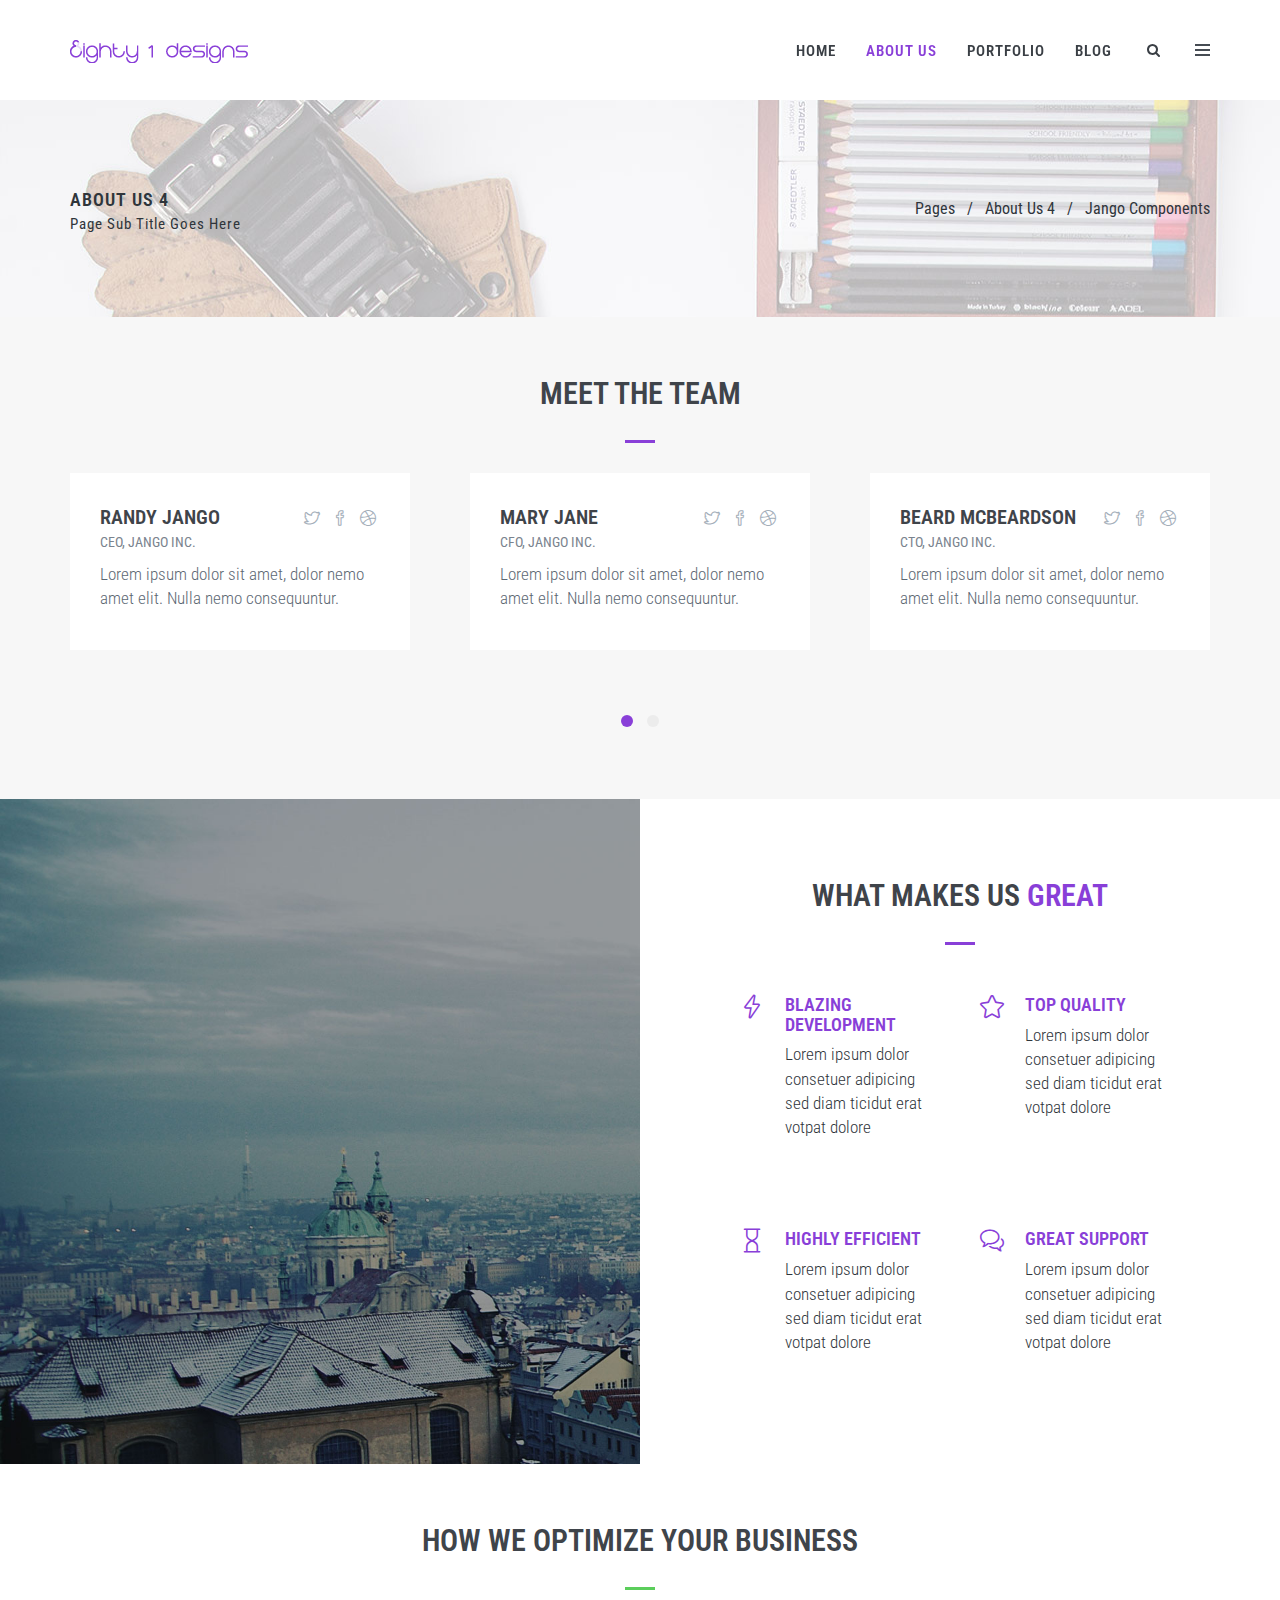
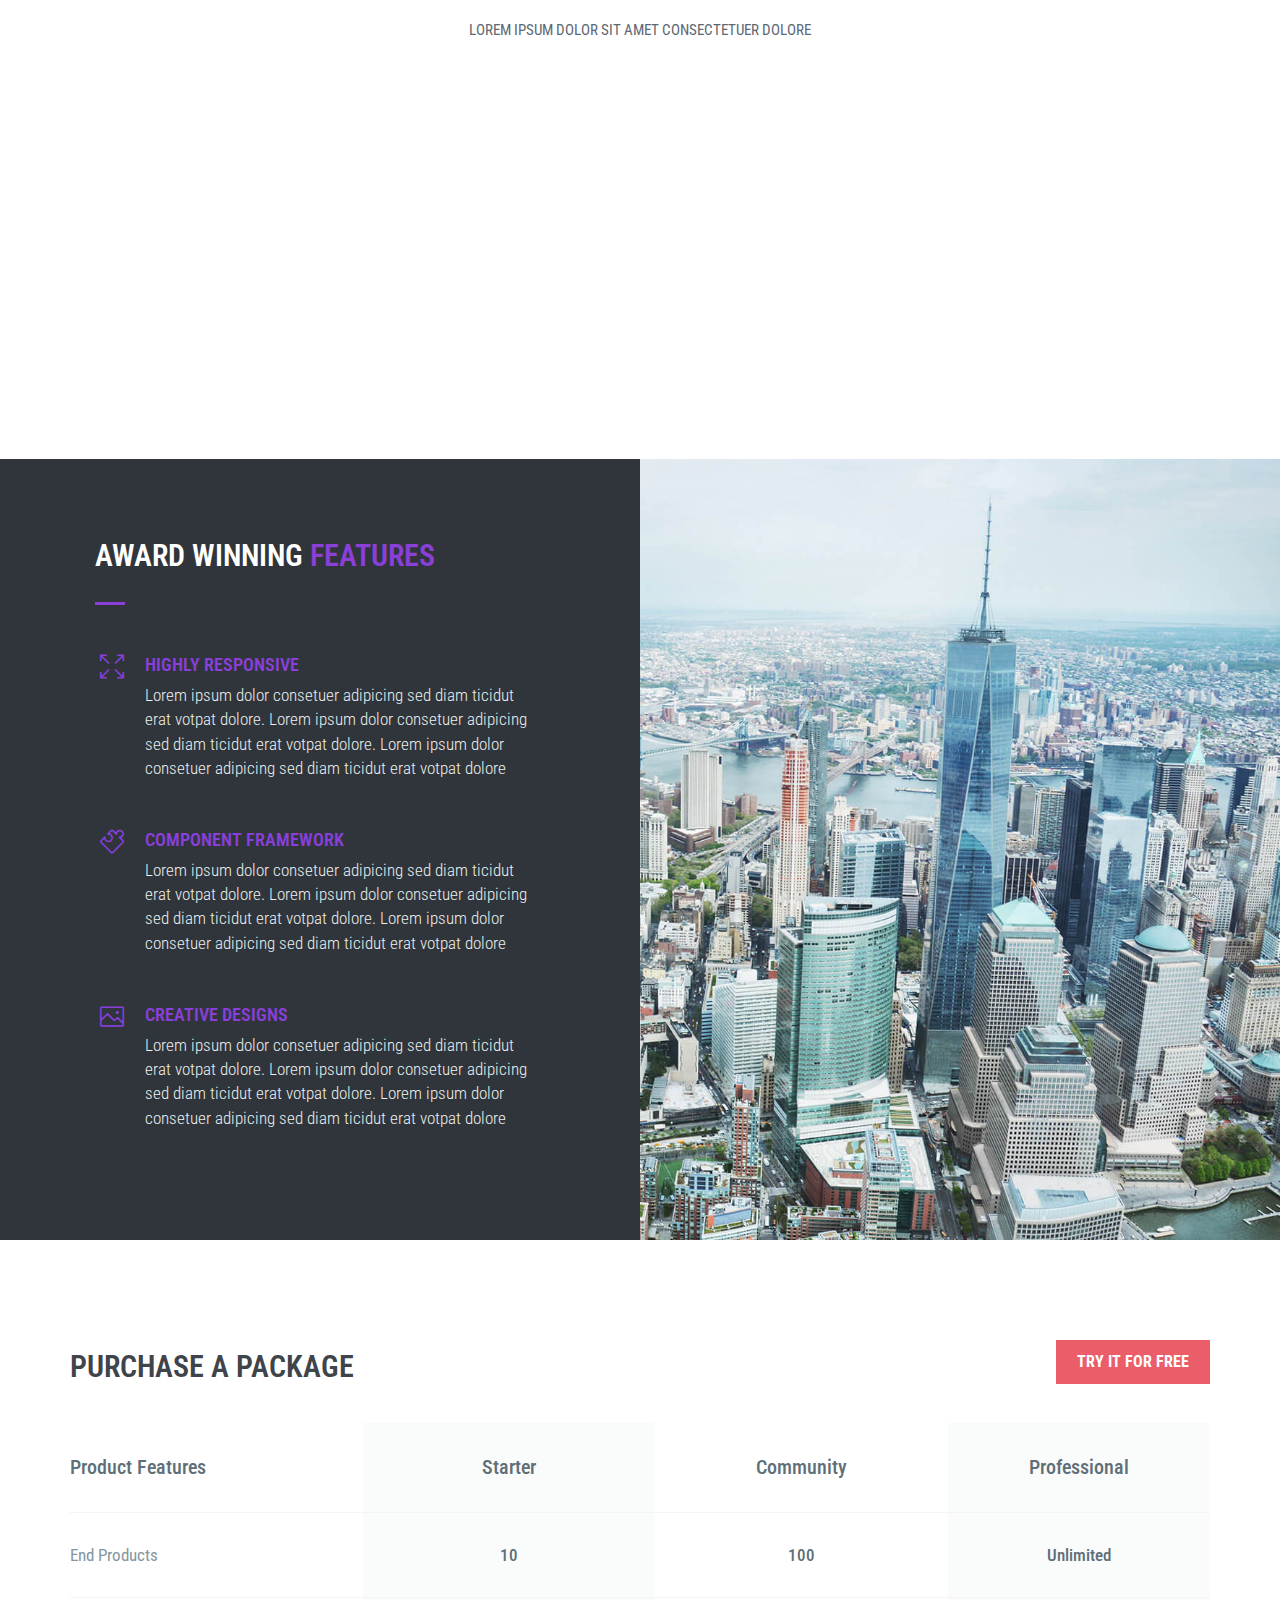
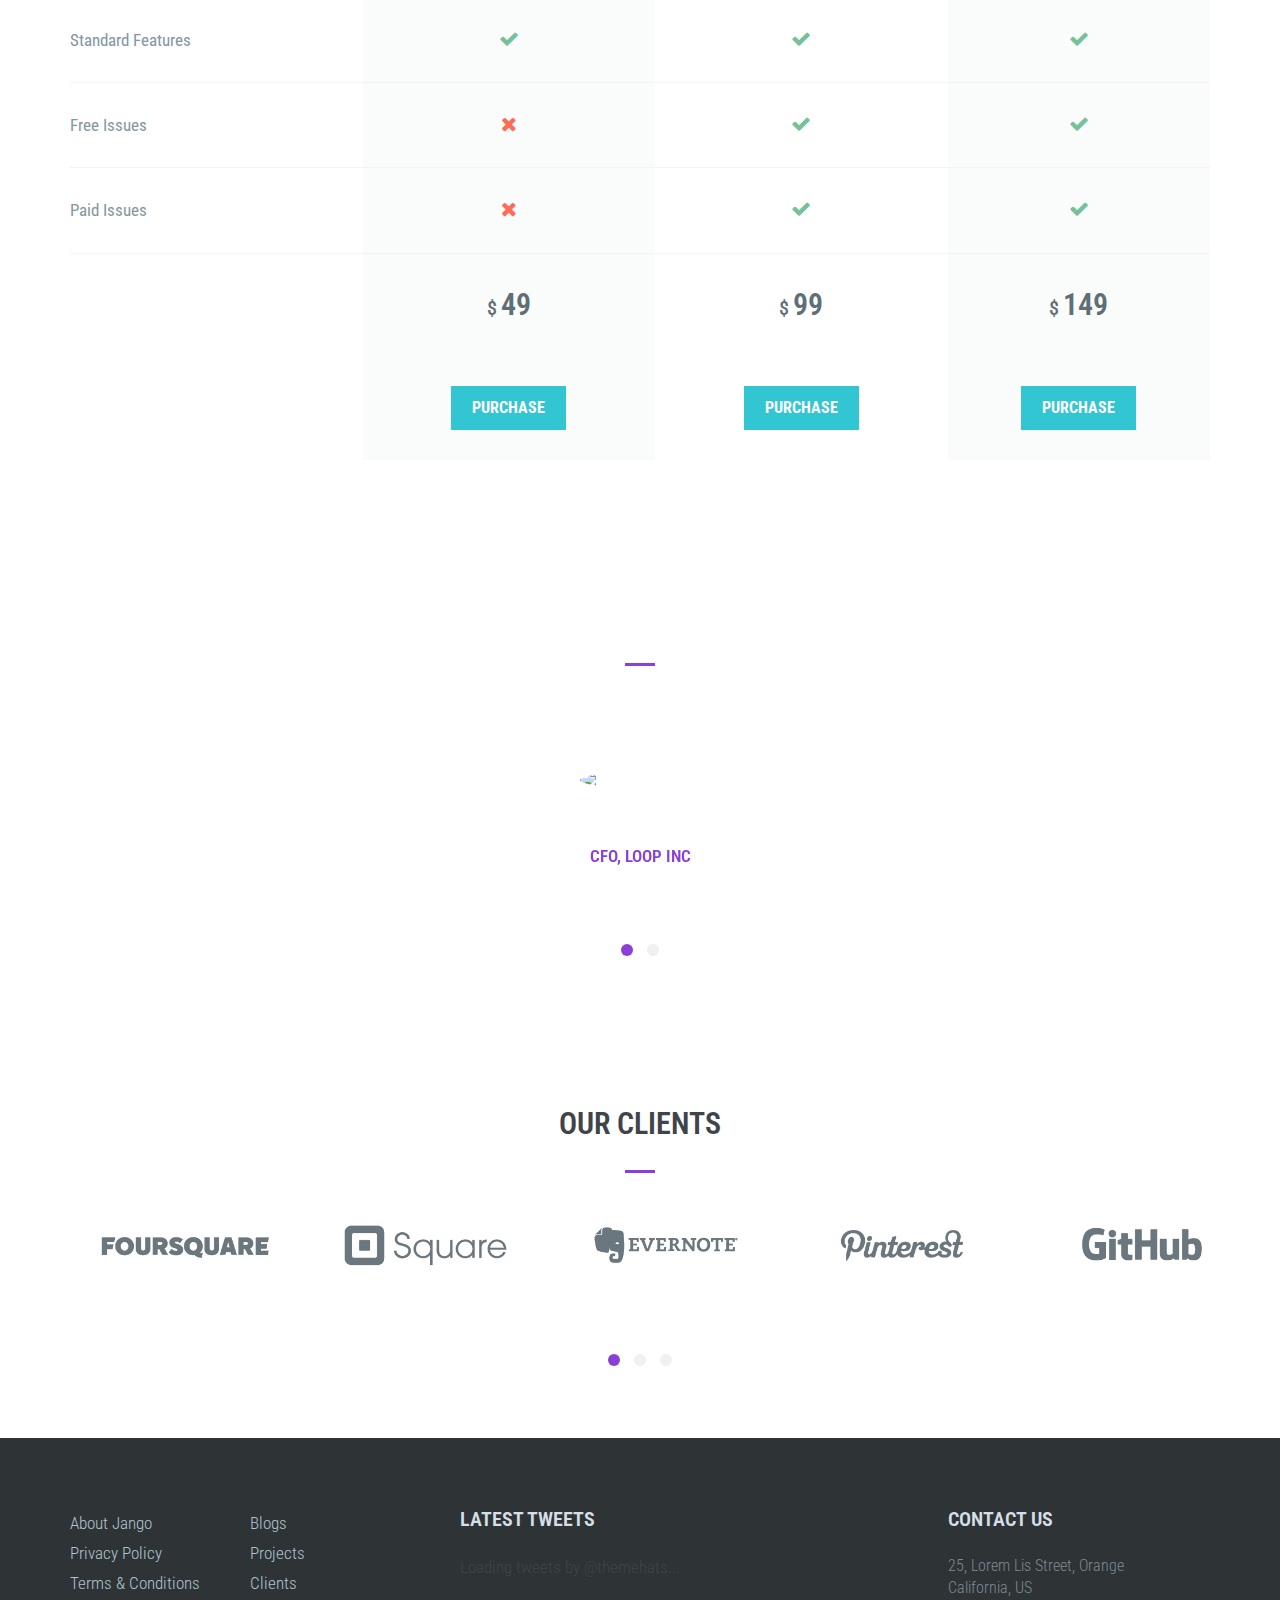
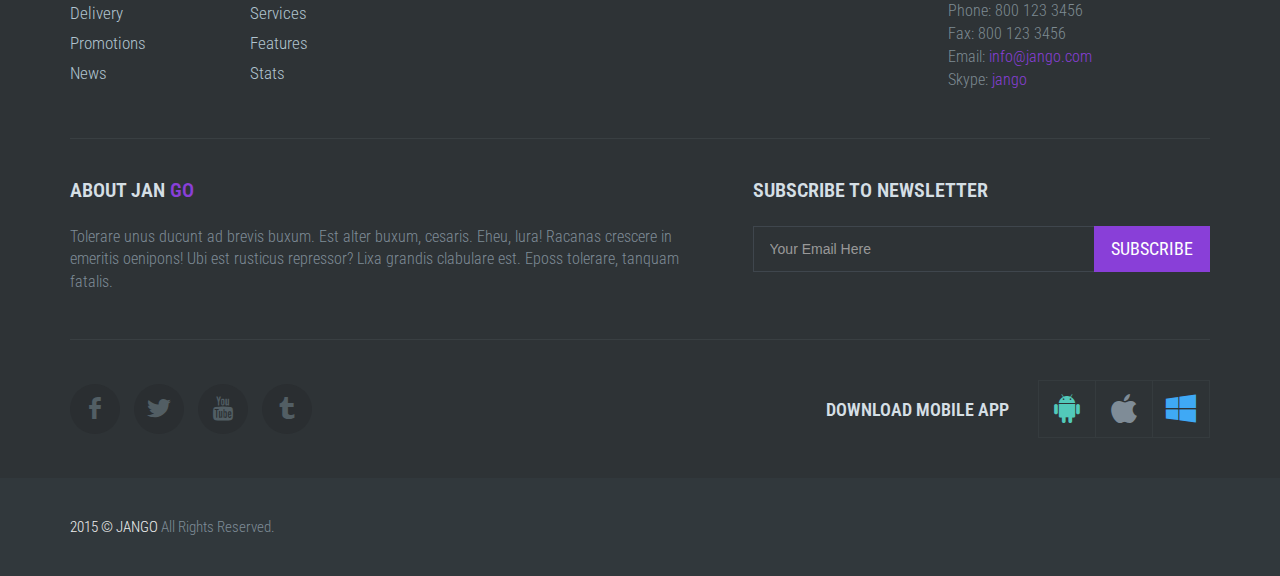
==== aboutUs.html @ 6e7a8bb1 "Changed menu options to link to correct pages. No design changes on other pages yet" ====
<!DOCTYPE html>
<!-- 
Theme: JANGO - Ultimate Multipurpose HTML Theme Built With Twitter Bootstrap 3.3.6
Version: 1.3.6
Author: Themehats
Site: http://www.themehats.com
Purchase: http://themeforest.net/item/jango-responsive-multipurpose-html5-template/11987314?ref=themehats
Contact: support@themehats.com
Follow: http://www.twitter.com/themehats
-->
<!--[if IE 9]> <html lang="en" class="ie9"> <![endif]-->
<!--[if !IE]><!-->
<html lang="en">
    <!--<![endif]-->
    <!-- BEGIN HEAD -->

<head>
  <meta charset="utf-8" />
  <title>eighty1 Designs</title>
  <meta http-equiv="X-UA-Compatible" content="IE=edge">
  <meta content="width=device-width, initial-scale=1.0" name="viewport" />
  <meta http-equiv="Content-type" content="text/html; charset=utf-8">
  <meta content="" name="description" />
  <meta content="" name="author" />
  <!-- BEGIN GLOBAL MANDATORY STYLES -->
  <link href='http://fonts.googleapis.com/css?family=Roboto+Condensed:300italic,400italic,700italic,400,300,700&amp;subset=all' rel='stylesheet' type='text/css'>
  <link href="assets/plugins/socicon/socicon.css" rel="stylesheet" type="text/css" />
  <link href="assets/plugins/bootstrap-social/bootstrap-social.css" rel="stylesheet" type="text/css" />
  <link href="assets/plugins/font-awesome/css/font-awesome.min.css" rel="stylesheet" type="text/css" />
  <link href="assets/plugins/simple-line-icons/simple-line-icons.min.css" rel="stylesheet" type="text/css" />
  <link href="assets/plugins/animate/animate.min.css" rel="stylesheet" type="text/css" />
  <link href="assets/plugins/bootstrap/css/bootstrap.min.css" rel="stylesheet" type="text/css" />
  <!-- END GLOBAL MANDATORY STYLES -->
  <!-- BEGIN: BASE PLUGINS  -->
  <link href="assets/plugins/revo-slider/css/settings.css" rel="stylesheet" type="text/css" />
  <link href="assets/plugins/revo-slider/css/layers.css" rel="stylesheet" type="text/css" />
  <link href="assets/plugins/revo-slider/css/navigation.css" rel="stylesheet" type="text/css" />
  <link href="assets/plugins/cubeportfolio/css/cubeportfolio.min.css" rel="stylesheet" type="text/css" />
  <link href="assets/plugins/owl-carousel/owl.carousel.css" rel="stylesheet" type="text/css" />
  <link href="assets/plugins/owl-carousel/owl.theme.css" rel="stylesheet" type="text/css" />
  <link href="assets/plugins/owl-carousel/owl.transitions.css" rel="stylesheet" type="text/css" />
  <link href="assets/plugins/fancybox/jquery.fancybox.css" rel="stylesheet" type="text/css" />
  <link href="assets/plugins/slider-for-bootstrap/css/slider.css" rel="stylesheet" type="text/css" />
  <!-- END: BASE PLUGINS -->
  <!-- BEGIN THEME STYLES -->
  <link href="assets/base/css/plugins.css" rel="stylesheet" type="text/css" />
  <link href="assets/base/css/components.css" id="style_components" rel="stylesheet" type="text/css" />
  <link href="assets/base/css/themes/default.css" rel="stylesheet" id="style_theme" type="text/css" />
  <link href="assets/base/css/custom.css" rel="stylesheet" type="text/css" />
  <!-- END THEME STYLES -->
  <link rel="apple-touch-icon" sizes="57x57" href="favicon/apple-icon-57x57.png">
  <link rel="apple-touch-icon" sizes="60x60" href="favicon/apple-icon-60x60.png">
  <link rel="apple-touch-icon" sizes="72x72" href="favicon/apple-icon-72x72.png">
  <link rel="apple-touch-icon" sizes="76x76" href="favicon/apple-icon-76x76.png">
  <link rel="apple-touch-icon" sizes="114x114" href="favicon/apple-icon-114x114.png">
  <link rel="apple-touch-icon" sizes="120x120" href="favicon/apple-icon-120x120.png">
  <link rel="apple-touch-icon" sizes="144x144" href="favicon/apple-icon-144x144.png">
  <link rel="apple-touch-icon" sizes="152x152" href="favicon/apple-icon-152x152.png">
  <link rel="apple-touch-icon" sizes="180x180" href="favicon/apple-icon-180x180.png">
  <link rel="icon" type="image/png" sizes="192x192" href="favicon/android-icon-192x192.png">
  <link rel="icon" type="image/png" sizes="32x32" href="favicon/favicon-32x32.png">
  <link rel="icon" type="image/png" sizes="96x96" href="favicon/favicon-96x96.png">
  <link rel="icon" type="image/png" sizes="16x16" href="favicon/favicon-16x16.png">
  <link rel="manifest" href="favicon/manifest.json">
  <meta name="msapplication-TileColor" content="#ffffff">
  <meta name="msapplication-TileImage" content="favicon/ms-icon-144x144.png">
  <meta name="theme-color" content="#ffffff"> </head>

<body class="c-layout-header-fixed c-layout-header-mobile-fixed">
  <!-- BEGIN: LAYOUT/HEADERS/HEADER-1 -->
  <!-- BEGIN: HEADER -->
  <header class="c-layout-header c-layout-header-4 c-layout-header-default-mobile" data-minimize-offset="80">
    <div class="c-navbar">
      <div class="container">
        <!-- BEGIN: BRAND -->
        <div class="c-navbar-wrapper clearfix">
          <div class="c-brand c-pull-left">
            <a href="index.html" class="c-logo">
              <img src="assets/base/img/layout/logos/logo-3.png" alt="JANGO" class="c-desktop-logo">
              <img src="assets/base/img/layout/logos/logo-3.png" alt="JANGO" class="c-desktop-logo-inverse">
              <img src="assets/base/img/layout/logos/logo-3.png" alt="JANGO" class="c-mobile-logo"> </a>
            <button class="c-hor-nav-toggler" type="button" data-target=".c-mega-menu">
              <span class="c-line"></span>
              <span class="c-line"></span>
              <span class="c-line"></span>
            </button>
            <button class="c-topbar-toggler" type="button">
              <i class="fa fa-ellipsis-v"></i>
            </button>
            <button class="c-search-toggler" type="button">
              <i class="fa fa-search"></i>
            </button>
            <button class="c-cart-toggler" type="button">
              <i class="icon-handbag"></i>
              <span class="c-cart-number c-theme-bg">2</span>
            </button>
          </div>
          <!-- END: BRAND -->
          <!-- BEGIN: QUICK SEARCH -->
          <form class="c-quick-search" action="#">
            <input type="text" name="query" placeholder="Type to search..." value="" class="form-control" autocomplete="off">
            <span class="c-theme-link">&times;</span>
          </form>
          <!-- END: QUICK SEARCH -->
          <!-- BEGIN: HOR NAV -->
          <!-- BEGIN: LAYOUT/HEADERS/MEGA-MENU -->
          <!-- BEGIN: MEGA MENU -->
          <!-- Dropdown menu toggle on mobile: c-toggler class can be applied to the link arrow or link itself depending on toggle mode -->
          <nav class="c-mega-menu c-pull-right c-mega-menu-dark c-mega-menu-dark-mobile c-fonts-uppercase c-fonts-bold">
            <ul class="nav navbar-nav c-theme-nav">
              <li class="c-menu-type-classic">
                <a href="index.html" class="c-link dropdown-toggle">Home
                                        <span class="c-arrow c-toggler"></span>
                                    </a>
              </li>
              <li class="c-active c-menu-type-classic">
                <a href="#" class="c-link dropdown-toggle">About Us
                                        <span class="c-arrow c-toggler"></span>
                                    </a>
              </li>
              <li class="c-menu-type-classic">
                <a href="portfolio.html" class="c-link dropdown-toggle">Portfolio
                                        <span class="c-arrow c-toggler"></span>
                                    </a>
              </li>
              <li class="c-menu-type-classic">
                <a href="http://eighty1designs.com/blog" class="c-link dropdown-toggle">Blog
                                        <span class="c-arrow c-toggler"></span>
                                    </a>
              </li>
              <li class="c-search-toggler-wrapper">
                <a href="#" class="c-btn-icon c-search-toggler">
                  <i class="fa fa-search"></i>
                </a>
              </li>
              <li class="c-quick-sidebar-toggler-wrapper">
                <a href="#" class="c-quick-sidebar-toggler">
                  <span class="c-line"></span>
                  <span class="c-line"></span>
                  <span class="c-line"></span>
                </a>
              </li>
            </ul>
          </nav>
          <!-- END: MEGA MENU -->
          <!-- END: LAYOUT/HEADERS/MEGA-MENU -->
          <!-- END: HOR NAV -->
        </div>
        <!-- BEGIN: LAYOUT/HEADERS/QUICK-CART -->
        <!-- BEGIN: CART MENU -->
        <!-- END: CART MENU -->
        <!-- END: LAYOUT/HEADERS/QUICK-CART -->
      </div>
    </div>
  </header>
  <!-- END: HEADER -->
  <!-- END: LAYOUT/HEADERS/HEADER-1 -->
  <!-- BEGIN: CONTENT/USER/FORGET-PASSWORD-FORM -->
  <div class="modal fade c-content-login-form" id="forget-password-form" role="dialog">
    <div class="modal-dialog">
      <div class="modal-content c-square">
        <div class="modal-header c-no-border">
          <button type="button" class="close" data-dismiss="modal" aria-label="Close">
            <span aria-hidden="true">&times;</span>
          </button>
        </div>
        <div class="modal-body">
          <h3 class="c-font-24 c-font-sbold">Password Recovery</h3>
          <p>To recover your password please fill in your email address</p>
          <form>
            <div class="form-group">
              <label for="forget-email" class="hide">Email</label>
              <input type="email" class="form-control input-lg c-square" id="forget-email" placeholder="Email"> </div>
            <div class="form-group">
              <button type="submit" class="btn c-theme-btn btn-md c-btn-uppercase c-btn-bold c-btn-square c-btn-login">Submit</button>
              <a href="javascript:;" class="c-btn-forgot" data-toggle="modal" data-target="#login-form" data-dismiss="modal">Back To Login</a>
            </div>
          </form>
        </div>
        <div class="modal-footer c-no-border">
          <span class="c-text-account">Don't Have An Account Yet ?</span>
          <a href="javascript:;" data-toggle="modal" data-target="#signup-form" data-dismiss="modal" class="btn c-btn-dark-1 btn c-btn-uppercase c-btn-bold c-btn-slim c-btn-border-2x c-btn-square c-btn-signup">Signup!</a>
        </div>
      </div>
    </div>
  </div>
  <!-- END: CONTENT/USER/FORGET-PASSWORD-FORM -->
  <!-- BEGIN: CONTENT/USER/SIGNUP-FORM -->
  <div class="modal fade c-content-login-form" id="signup-form" role="dialog">
    <div class="modal-dialog">
      <div class="modal-content c-square">
        <div class="modal-header c-no-border">
          <button type="button" class="close" data-dismiss="modal" aria-label="Close">
            <span aria-hidden="true">&times;</span>
          </button>
        </div>
        <div class="modal-body">
          <h3 class="c-font-24 c-font-sbold">Create An Account</h3>
          <p>Please fill in below form to create an account with us</p>
          <form>
            <div class="form-group">
              <label for="signup-email" class="hide">Email</label>
              <input type="email" class="form-control input-lg c-square" id="signup-email" placeholder="Email"> </div>
            <div class="form-group">
              <label for="signup-username" class="hide">Username</label>
              <input type="email" class="form-control input-lg c-square" id="signup-username" placeholder="Username"> </div>
            <div class="form-group">
              <label for="signup-fullname" class="hide">Fullname</label>
              <input type="email" class="form-control input-lg c-square" id="signup-fullname" placeholder="Fullname"> </div>
            <div class="form-group">
              <label for="signup-country" class="hide">Country</label>
              <select class="form-control input-lg c-square" id="signup-country">
                <option value="1">Country</option>
              </select>
            </div>
            <div class="form-group">
              <button type="submit" class="btn c-theme-btn btn-md c-btn-uppercase c-btn-bold c-btn-square c-btn-login">Signup</button>
              <a href="javascript:;" class="c-btn-forgot" data-toggle="modal" data-target="#login-form" data-dismiss="modal">Back To Login</a>
            </div>
          </form>
        </div>
      </div>
    </div>
  </div>
  <!-- END: CONTENT/USER/SIGNUP-FORM -->
  <!-- BEGIN: CONTENT/USER/LOGIN-FORM -->
  <div class="modal fade c-content-login-form" id="login-form" role="dialog">
    <div class="modal-dialog">
      <div class="modal-content c-square">
        <div class="modal-header c-no-border">
          <button type="button" class="close" data-dismiss="modal" aria-label="Close">
            <span aria-hidden="true">&times;</span>
          </button>
        </div>
        <div class="modal-body">
          <h3 class="c-font-24 c-font-sbold">Good Afternoon!</h3>
          <p>Let's make today a great day!</p>
          <form>
            <div class="form-group">
              <label for="login-email" class="hide">Email</label>
              <input type="email" class="form-control input-lg c-square" id="login-email" placeholder="Email"> </div>
            <div class="form-group">
              <label for="login-password" class="hide">Password</label>
              <input type="password" class="form-control input-lg c-square" id="login-password" placeholder="Password"> </div>
            <div class="form-group">
              <div class="c-checkbox">
                <input type="checkbox" id="login-rememberme" class="c-check">
                <label for="login-rememberme" class="c-font-thin c-font-17">
                  <span></span>
                  <span class="check"></span>
                  <span class="box"></span> Remember Me </label>
              </div>
            </div>
            <div class="form-group">
              <button type="submit" class="btn c-theme-btn btn-md c-btn-uppercase c-btn-bold c-btn-square c-btn-login">Login</button>
              <a href="javascript:;" data-toggle="modal" data-target="#forget-password-form" data-dismiss="modal" class="c-btn-forgot">Forgot Your Password ?</a>
            </div>
            <div class="clearfix">
              <div class="c-content-divider c-divider-sm c-icon-bg c-bg-grey c-margin-b-20">
                <span>or signup with</span>
              </div>
              <ul class="c-content-list-adjusted">
                <li>
                  <a class="btn btn-block c-btn-square btn-social btn-twitter">
                    <i class="fa fa-twitter"></i> Twitter </a>
                </li>
                <li>
                  <a class="btn btn-block c-btn-square btn-social btn-facebook">
                    <i class="fa fa-facebook"></i> Facebook </a>
                </li>
                <li>
                  <a class="btn btn-block c-btn-square btn-social btn-google">
                    <i class="fa fa-google"></i> Google </a>
                </li>
              </ul>
            </div>
          </form>
        </div>
        <div class="modal-footer c-no-border">
          <span class="c-text-account">Don't Have An Account Yet ?</span>
          <a href="javascript:;" data-toggle="modal" data-target="#signup-form" data-dismiss="modal" class="btn c-btn-dark-1 btn c-btn-uppercase c-btn-bold c-btn-slim c-btn-border-2x c-btn-square c-btn-signup">Signup!</a>
        </div>
      </div>
    </div>
  </div>
  <!-- END: CONTENT/USER/LOGIN-FORM -->
  <!-- BEGIN: LAYOUT/SIDEBARS/QUICK-SIDEBAR -->
  <nav class="c-layout-quick-sidebar">
    <div class="c-header">
      <button type="button" class="c-link c-close">
        <i class="icon-login"></i>
      </button>
    </div>
    <div class="c-content">
      <div class="c-section">
        <h3>Theme Colors</h3>
        <div class="c-settings">
          <span class="c-color c-default c-active" data-color="default"></span>
          <span class="c-color c-green1" data-color="green1"></span>
          <span class="c-color c-green2" data-color="green2"></span>
          <span class="c-color c-green3" data-color="green3"></span>
          <span class="c-color c-yellow1" data-color="yellow1"></span>
          <span class="c-color c-yellow2" data-color="yellow2"></span>
          <span class="c-color c-yellow3" data-color="yellow3"></span>
          <span class="c-color c-red1" data-color="red1"></span>
          <span class="c-color c-red2" data-color="red2"></span>
          <span class="c-color c-red3" data-color="red3"></span>
          <span class="c-color c-purple1" data-color="purple1"></span>
          <span class="c-color c-purple2" data-color="purple2"></span>
          <span class="c-color c-purple3" data-color="purple3"></span>
          <span class="c-color c-blue1" data-color="blue1"></span>
          <span class="c-color c-blue2" data-color="blue2"></span>
          <span class="c-color c-blue3" data-color="blue3"></span>
          <span class="c-color c-brown1" data-color="brown1"></span>
          <span class="c-color c-brown2" data-color="brown2"></span>
          <span class="c-color c-brown3" data-color="brown3"></span>
          <span class="c-color c-dark1" data-color="dark1"></span>
          <span class="c-color c-dark2" data-color="dark2"></span>
          <span class="c-color c-dark3" data-color="dark3"></span>
        </div>
      </div>
      <div class="c-section">
        <h3>Header Type</h3>
        <div class="c-settings">
          <input type="button" class="c-setting_header-type btn btn-sm c-btn-square c-btn-border-1x c-btn-white c-btn-sbold c-btn-uppercase active" data-value="boxed" value="boxed" />
          <input type="button" class="c-setting_header-type btn btn-sm c-btn-square c-btn-border-1x c-btn-white c-btn-sbold c-btn-uppercase" data-value="fluid" value="fluid" /> </div>
      </div>
      <div class="c-section">
        <h3>Header Mode</h3>
        <div class="c-settings">
          <input type="button" class="c-setting_header-mode btn btn-sm c-btn-square c-btn-border-1x c-btn-white c-btn-sbold c-btn-uppercase active" data-value="fixed" value="fixed" />
          <input type="button" class="c-setting_header-mode btn btn-sm c-btn-square c-btn-border-1x c-btn-white c-btn-sbold c-btn-uppercase" data-value="static" value="static" /> </div>
      </div>
      <div class="c-section">
        <h3>Mega Menu Style</h3>
        <div class="c-settings">
          <input type="button" class="c-setting_megamenu-style btn btn-sm c-btn-square c-btn-border-1x c-btn-white c-btn-sbold c-btn-uppercase active" data-value="dark" value="dark" />
          <input type="button" class="c-setting_megamenu-style btn btn-sm c-btn-square c-btn-border-1x c-btn-white c-btn-sbold c-btn-uppercase" data-value="light" value="light" /> </div>
      </div>
      <div class="c-section">
        <h3>Font Style</h3>
        <div class="c-settings">
          <input type="button" class="c-setting_font-style btn btn-sm c-btn-square c-btn-border-1x c-btn-white c-btn-sbold c-btn-uppercase active" data-value="default" value="default" />
          <input type="button" class="c-setting_font-style btn btn-sm c-btn-square c-btn-border-1x c-btn-white c-btn-sbold c-btn-uppercase" data-value="light" value="light" /> </div>
      </div>
    </div>
  </nav>
  <!-- END: LAYOUT/SIDEBARS/QUICK-SIDEBAR -->
        <!-- BEGIN: PAGE CONTAINER -->
        <div class="c-layout-page">
            <!-- BEGIN: LAYOUT/BREADCRUMBS/BREADCRUMBS-3 -->
            <div class="c-layout-breadcrumbs-1 c-bgimage c-subtitle c-fonts-uppercase c-fonts-bold c-bg-img-center" style="background-image: url(assets/base/img/content/backgrounds/bg-9.jpg)">
                <div class="container">
                    <div class="c-page-title c-pull-left">
                        <h3 class="c-font-uppercase c-font-bold c-font-dark c-font-20 c-font-slim">About Us 4</h3>
                        <h4 class="c-font-dark c-font-slim"> Page Sub Title Goes Here </h4>
                    </div>
                    <ul class="c-page-breadcrumbs c-theme-nav c-pull-right c-fonts-regular">
                        <li>
                            <a href="#" class="c-font-dark">Pages</a>
                        </li>
                        <li class="c-font-dark">/</li>
                        <li>
                            <a href="page-about-4.html" class="c-font-dark">About Us 4</a>
                        </li>
                        <li class="c-font-dark">/</li>
                        <li class="c-state_active c-font-dark">Jango Components</li>
                    </ul>
                </div>
            </div>
            <!-- END: LAYOUT/BREADCRUMBS/BREADCRUMBS-3 -->
            <!-- BEGIN: PAGE CONTENT -->
            <!-- BEGIN: CONTENT/SLIDERS/TEAM-2 -->
            <div class="c-content-box c-size-md c-bg-grey-1">
                <div class="container">
                    <!-- Begin: Testimonals 1 component -->
                    <div class="c-content-person-1-slider" data-slider="owl" data-items="3" data-auto-play="8000">
                        <!-- Begin: Title 1 component -->
                        <div class="c-content-title-1 wow animated fadeIn">
                            <h3 class="c-center c-font-uppercase c-font-bold">Meet The Team</h3>
                            <div class="c-line-center c-theme-bg"></div>
                        </div>
                        <!-- End-->
                        <!-- Begin: Owlcarousel -->
                        <div class="owl-carousel owl-theme c-theme wow animated fadeInUp">
                            <div class="item">
                                <div class="c-content-person-1 c-option-2">
                                    <div class="c-caption c-content-overlay">
                                        <div class="c-overlay-wrapper">
                                            <div class="c-overlay-content">
                                                <a href="#">
                                                    <i class="icon-link"></i>
                                                </a>
                                                <a href="assets/base/img/content/team/team10.jpg" data-lightbox="fancybox" data-fancybox-group="gallery-2">
                                                    <i class="icon-magnifier"></i>
                                                </a>
                                            </div>
                                        </div>
                                        <img src="assets/base/img/content/team/team10.jpg" class="img-responsive c-overlay-object" alt=""> </div>
                                    <div class="c-body">
                                        <div class="c-head">
                                            <div class="c-name c-font-uppercase c-font-bold">Randy JANGO</div>
                                            <ul class="c-socials c-theme-ul">
                                                <li>
                                                    <a href="#">
                                                        <i class="icon-social-twitter"></i>
                                                    </a>
                                                </li>
                                                <li>
                                                    <a href="#">
                                                        <i class="icon-social-facebook"></i>
                                                    </a>
                                                </li>
                                                <li>
                                                    <a href="#">
                                                        <i class="icon-social-dribbble"></i>
                                                    </a>
                                                </li>
                                            </ul>
                                        </div>
                                        <div class="c-position"> CEO, JANGO Inc. </div>
                                        <p> Lorem ipsum dolor sit amet, dolor nemo amet elit. Nulla nemo consequuntur. </p>
                                    </div>
                                </div>
                            </div>
                            <div class="item">
                                <div class="c-content-person-1 c-option-2">
                                    <div class="c-caption c-content-overlay">
                                        <div class="c-overlay-wrapper">
                                            <div class="c-overlay-content">
                                                <a href="#">
                                                    <i class="icon-link"></i>
                                                </a>
                                                <a href="assets/base/img/content/team/team9.jpg" data-lightbox="fancybox" data-fancybox-group="gallery-2">
                                                    <i class="icon-magnifier"></i>
                                                </a>
                                            </div>
                                        </div>
                                        <img src="assets/base/img/content/team/team9.jpg" class="img-responsive c-overlay-object" alt=""> </div>
                                    <div class="c-body">
                                        <div class="c-head">
                                            <div class="c-name c-font-uppercase c-font-bold">Mary Jane</div>
                                            <ul class="c-socials c-theme-ul">
                                                <li>
                                                    <a href="#">
                                                        <i class="icon-social-twitter"></i>
                                                    </a>
                                                </li>
                                                <li>
                                                    <a href="#">
                                                        <i class="icon-social-facebook"></i>
                                                    </a>
                                                </li>
                                                <li>
                                                    <a href="#">
                                                        <i class="icon-social-dribbble"></i>
                                                    </a>
                                                </li>
                                            </ul>
                                        </div>
                                        <div class="c-position"> CFO, JANGO Inc. </div>
                                        <p> Lorem ipsum dolor sit amet, dolor nemo amet elit. Nulla nemo consequuntur. </p>
                                    </div>
                                </div>
                            </div>
                            <div class="item">
                                <div class="c-content-person-1 c-option-2">
                                    <div class="c-caption c-content-overlay">
                                        <div class="c-overlay-wrapper">
                                            <div class="c-overlay-content">
                                                <a href="#">
                                                    <i class="icon-link"></i>
                                                </a>
                                                <a href="assets/base/img/content/team/team7.jpg" data-lightbox="fancybox" data-fancybox-group="gallery-2">
                                                    <i class="icon-magnifier"></i>
                                                </a>
                                            </div>
                                        </div>
                                        <img src="assets/base/img/content/team/team7.jpg" class="img-responsive c-overlay-object" alt=""> </div>
                                    <div class="c-body">
                                        <div class="c-head">
                                            <div class="c-name c-font-uppercase c-font-bold">Beard Mcbeardson</div>
                                            <ul class="c-socials c-theme-ul">
                                                <li>
                                                    <a href="#">
                                                        <i class="icon-social-twitter"></i>
                                                    </a>
                                                </li>
                                                <li>
                                                    <a href="#">
                                                        <i class="icon-social-facebook"></i>
                                                    </a>
                                                </li>
                                                <li>
                                                    <a href="#">
                                                        <i class="icon-social-dribbble"></i>
                                                    </a>
                                                </li>
                                            </ul>
                                        </div>
                                        <div class="c-position"> CTO, JANGO Inc. </div>
                                        <p> Lorem ipsum dolor sit amet, dolor nemo amet elit. Nulla nemo consequuntur. </p>
                                    </div>
                                </div>
                            </div>
                            <div class="item">
                                <div class="c-content-person-1 c-option-2">
                                    <div class="c-caption c-content-overlay">
                                        <div class="c-overlay-wrapper">
                                            <div class="c-overlay-content">
                                                <a href="#">
                                                    <i class="icon-link"></i>
                                                </a>
                                                <a href="assets/base/img/content/team/team11.jpg" data-lightbox="fancybox" data-fancybox-group="gallery-2">
                                                    <i class="icon-magnifier"></i>
                                                </a>
                                            </div>
                                        </div>
                                        <img src="assets/base/img/content/team/team11.jpg" class="img-responsive c-overlay-object" alt=""> </div>
                                    <div class="c-body">
                                        <div class="c-head">
                                            <div class="c-name c-font-uppercase c-font-bold">Sara Conner</div>
                                            <ul class="c-socials c-theme-ul">
                                                <li>
                                                    <a href="#">
                                                        <i class="icon-social-twitter"></i>
                                                    </a>
                                                </li>
                                                <li>
                                                    <a href="#">
                                                        <i class="icon-social-facebook"></i>
                                                    </a>
                                                </li>
                                                <li>
                                                    <a href="#">
                                                        <i class="icon-social-dribbble"></i>
                                                    </a>
                                                </li>
                                            </ul>
                                        </div>
                                        <div class="c-position"> Director, JANGO Inc. </div>
                                        <p> Lorem ipsum dolor sit amet, dolor nemo amet elit. Nulla nemo consequuntur. </p>
                                    </div>
                                </div>
                            </div>
                            <div class="item">
                                <div class="c-content-person-1 c-option-2">
                                    <div class="c-caption c-content-overlay">
                                        <div class="c-overlay-wrapper">
                                            <div class="c-overlay-content">
                                                <a href="#">
                                                    <i class="icon-link"></i>
                                                </a>
                                                <a href="assets/base/img/content/team/team12.jpg" data-lightbox="fancybox" data-fancybox-group="gallery-2">
                                                    <i class="icon-magnifier"></i>
                                                </a>
                                            </div>
                                        </div>
                                        <img src="assets/base/img/content/team/team12.jpg" class="img-responsive c-overlay-object" alt=""> </div>
                                    <div class="c-body">
                                        <div class="c-head">
                                            <div class="c-name c-font-uppercase c-font-bold">Jim Book</div>
                                            <ul class="c-socials c-theme-ul">
                                                <li>
                                                    <a href="#">
                                                        <i class="icon-social-twitter"></i>
                                                    </a>
                                                </li>
                                                <li>
                                                    <a href="#">
                                                        <i class="icon-social-facebook"></i>
                                                    </a>
                                                </li>
                                                <li>
                                                    <a href="#">
                                                        <i class="icon-social-dribbble"></i>
                                                    </a>
                                                </li>
                                            </ul>
                                        </div>
                                        <div class="c-position"> Director, JANGO Inc. </div>
                                        <p> Lorem ipsum dolor sit amet, dolor nemo amet elit. Nulla nemo consequuntur. </p>
                                    </div>
                                </div>
                            </div>
                        </div>
                        <!-- End-->
                    </div>
                    <!-- End-->
                </div>
            </div>
            <!-- END: CONTENT/SLIDERS/TEAM-2 -->
            <!-- BEGIN: CONTENT/FEATURES/FEATURES-13-2 -->
            <!-- BEGIN: FEATURES 13.2 -->
            <div class="c-content-box c-size-md c-no-padding c-bg-img-center" style="background-image: url(assets/base/img/content/backgrounds/bg-2.jpg)">
                <div class="c-content-feature-13">
                    <div class="row c-reset">
                        <div class="col-md-6 col-md-offset-6 c-bg-white">
                            <div class="c-feature-13-container">
                                <div class="c-content-title-1">
                                    <h3 class="c-center c-font-uppercase c-font-bold">What makes us
                                        <span class="c-theme-font">GREAT</span>
                                    </h3>
                                    <div class="c-line-center c-theme-bg"></div>
                                </div>
                                <div class="row">
                                    <div class="col-sm-6 c-feature-13-tile">
                                        <i class="icon-energy c-theme-font c-font-24"></i>
                                        <div class="c-feature-13-content">
                                            <h4 class="c-font-uppercase c-theme-font c-font-bold">Blazing Development</h4>
                                            <p class="c-font-dark">Lorem ipsum dolor consetuer adipicing sed diam ticidut erat votpat dolore</p>
                                        </div>
                                    </div>
                                    <div class="col-sm-6 c-feature-13-tile">
                                        <i class="icon-star c-theme-font c-font-24"></i>
                                        <div class="c-feature-13-content">
                                            <h4 class="c-font-uppercase c-theme-font c-font-bold">Top Quality</h4>
                                            <p class="c-font-dark">Lorem ipsum dolor consetuer adipicing sed diam ticidut erat votpat dolore</p>
                                        </div>
                                    </div>
                                </div>
                                <div class="row c-margin-t-40">
                                    <div class="col-sm-6 c-feature-13-tile">
                                        <i class="icon-hourglass c-theme-font c-font-24"></i>
                                        <div class="c-feature-13-content">
                                            <h4 class="c-font-uppercase c-theme-font c-font-bold">Highly Efficient</h4>
                                            <p class="c-font-dark">Lorem ipsum dolor consetuer adipicing sed diam ticidut erat votpat dolore</p>
                                        </div>
                                    </div>
                                    <div class="col-sm-6 c-feature-13-tile">
                                        <i class="icon-bubbles c-theme-font c-font-24"></i>
                                        <div class="c-feature-13-content">
                                            <h4 class="c-font-uppercase c-theme-font c-font-bold">Great Support</h4>
                                            <p class="c-font-dark">Lorem ipsum dolor consetuer adipicing sed diam ticidut erat votpat dolore</p>
                                        </div>
                                    </div>
                                </div>
                            </div>
                        </div>
                    </div>
                </div>
            </div>
            <!-- END: FEATURES 13-2 -->
            <!-- END: CONTENT/FEATURES/FEATURES-13-2 -->
            <!-- BEGIN: CONTENT/STEPS/STEPS-1 -->
            <div class="c-content-box c-size-md c-bg-white">
                <div class="container">
                    <div class="row">
                        <div class="col-md-12">
                            <div class="c-content-title-1 c-margin-b-60">
                                <h3 class="c-center c-font-uppercase c-font-bold"> How We Optimize Your Business </h3>
                                <div class="c-line-center"></div>
                                <p class="c-center c-font-uppercase c-font-17"> Lorem ipsum dolor sit amet consectetuer dolore </p>
                            </div>
                        </div>
                    </div>
                    <div class="row">
                        <div class="col-md-4 col-sm-6 wow animate fadeInLeft">
                            <div class="c-content-step-1 c-opt-1">
                                <div class="c-icon">
                                    <span class="c-hr c-hr-first">
                                        <span class="c-content-line-icon c-icon-14 c-theme"></span>
                                    </span>
                                </div>
                                <div class="c-title c-font-20 c-font-bold c-font-uppercase">1. First Important STEP</div>
                                <div class="c-description c-font-17"> Lorem ipsum dolor sit consectetuer adipiscing elit et diam nonummy. </div>
                                <button class="btn c-btn-square c-theme-btn c-btn-border1-2x c-btn-uppercase c-btn-bold">EXPLORE</button>
                            </div>
                        </div>
                        <div class="col-md-4 col-sm-6 wow animate fadeInLeft" data-wow-delay="0.2s">
                            <div class="c-content-step-1 c-opt-1">
                                <div class="c-icon">
                                    <span class="c-hr">
                                        <span class="c-content-line-icon c-icon-21 c-theme"></span>
                                    </span>
                                </div>
                                <div class="c-title c-font-20 c-font-bold c-font-uppercase">2. Second Phase</div>
                                <div class="c-description c-font-17"> Lorem ipsum dolor sit consectetuer adipiscing elit et diam nonummy. </div>
                                <button class="btn c-btn-square c-theme-btn c-btn-uppercase c-btn-bold">EXPLORE</button>
                            </div>
                        </div>
                        <div class="col-md-4 col-sm-12 wow animate fadeInLeft" data-wow-delay="0.4s">
                            <div class="c-content-step-1 c-opt-1">
                                <div class="c-icon">
                                    <span class="c-hr c-hr-last">
                                        <span class="c-content-line-icon c-icon-32 c-theme"></span>
                                    </span>
                                </div>
                                <div class="c-title c-font-20 c-font-bold c-font-uppercase">3. Final Action</div>
                                <div class="c-description c-font-17"> Lorem ipsum dolor sit consectetuer adipiscing elit et diam nonummy. </div>
                                <button class="btn c-btn-square c-theme-btn c-btn-uppercase c-btn-bold">EXPLORE</button>
                            </div>
                        </div>
                    </div>
                </div>
            </div>
            <!-- END: CONTENT/STEPS/STEPS-1 -->
            <!-- BEGIN: CONTENT/FEATURES/FEATURES-13-3 -->
            <!-- BEGIN: FEATURES 13.3 -->
            <div class="c-content-box c-size-md c-no-padding c-bg-img-center" style="background-image: url(assets/base/img/content/backgrounds/bg-67.jpg)">
                <div class="c-content-feature-13">
                    <div class="row c-reset">
                        <div class="col-md-6 c-bg-dark">
                            <div class="c-feature-13-container">
                                <div class="c-content-title-1">
                                    <h3 class="c-font-uppercase c-font-white c-font-bold">Award Winning
                                        <span class="c-theme-font">Features</span>
                                    </h3>
                                    <div class="c-line-left c-theme-bg"></div>
                                </div>
                                <div class="row">
                                    <div class="c-feature-13-tile">
                                        <i class="icon-size-fullscreen c-theme-font c-font-24"></i>
                                        <div class="c-feature-13-content">
                                            <h4 class="c-font-uppercase c-theme-font c-font-bold">Highly Responsive</h4>
                                            <p class="c-font-grey">Lorem ipsum dolor consetuer adipicing sed diam ticidut erat votpat dolore. Lorem ipsum dolor consetuer adipicing sed diam ticidut erat votpat dolore. Lorem ipsum dolor consetuer adipicing sed diam ticidut erat
                                                votpat dolore</p>
                                        </div>
                                    </div>
                                    <div class="c-feature-13-tile">
                                        <i class="icon-puzzle c-theme-font c-font-24"></i>
                                        <div class="c-feature-13-content">
                                            <h4 class="c-font-uppercase c-theme-font c-font-bold">Component Framework</h4>
                                            <p class="c-font-grey">Lorem ipsum dolor consetuer adipicing sed diam ticidut erat votpat dolore. Lorem ipsum dolor consetuer adipicing sed diam ticidut erat votpat dolore. Lorem ipsum dolor consetuer adipicing sed diam ticidut erat
                                                votpat dolore</p>
                                        </div>
                                    </div>
                                    <div class="c-feature-13-tile">
                                        <i class="icon-picture c-theme-font c-font-24"></i>
                                        <div class="c-feature-13-content">
                                            <h4 class="c-font-uppercase c-theme-font c-font-bold">Creative Designs</h4>
                                            <p class="c-font-grey">Lorem ipsum dolor consetuer adipicing sed diam ticidut erat votpat dolore. Lorem ipsum dolor consetuer adipicing sed diam ticidut erat votpat dolore. Lorem ipsum dolor consetuer adipicing sed diam ticidut erat
                                                votpat dolore</p>
                                        </div>
                                    </div>
                                </div>
                            </div>
                        </div>
                    </div>
                </div>
            </div>
            <!-- END: FEATURES 13-3 -->
            <!-- END: CONTENT/FEATURES/FEATURES-13-3 -->
            <!-- BEGIN: CONTENT/PRICING/PRICING-5 -->
            <div class="c-content-box c-size-md">
                <div class="container">
                    <div class="row c-margin-t-10 c-margin-b-10">
                        <div class="col-md-12">
                            <div class="c-content-title-1 c-title-pricing-1">
                                <h3 class="c-font-uppercase c-font-bold">Purchase a Package</h3>
                                <div class="c-row c-try">
                                    <button class="btn btn-md c-btn-square c-btn-red c-btn-uppercase c-btn-bold">TRY IT FOR FREE</button>
                                </div>
                            </div>
                        </div>
                    </div>
                    <div class="row">
                        <div class="c-content-pricing-1 c-opt-1">
                            <div class="col-md-3 c-sm-hidden">
                                <div class="c-content c-column-odd c-padding-adjustment">
                                    <div class="c-row c-type c-font-20 c-align-left">Product Features</div>
                                    <div class="c-row c-title c-font-17">End Products</div>
                                    <div class="c-row c-title c-font-17">Standard Features</div>
                                    <div class="c-row c-title c-font-17">Free Issues</div>
                                    <div class="c-row c-title c-font-17">Paid Issues</div>
                                    <div class="c-row c-empty">&nbsp;</div>
                                    <div class="c-row c-empty">&nbsp;</div>
                                </div>
                            </div>
                            <div class="col-md-3 col-sm-4">
                                <div class="c-content c-column-even c-padding-adjustment">
                                    <div class="c-row c-type c-font-20">Starter</div>
                                    <div class="c-row c-font-17"> 10
                                        <span class="c-sub-title">End Products</span>
                                    </div>
                                    <div class="c-row">
                                        <i class="fa fa-check c-font-20"></i>
                                        <span class="c-sub-title">Standard Features</span>
                                    </div>
                                    <div class="c-row">
                                        <i class="fa fa-times c-font-20"></i>
                                        <span class="c-sub-title">Free Issues</span>
                                    </div>
                                    <div class="c-row">
                                        <i class="fa fa-times c-font-20"></i>
                                        <span class="c-sub-title">Paid Issues</span>
                                    </div>
                                    <div class="c-row c-price">
                                        <span class="c-dollar c-font-20">$</span>
                                        <span class="c-font-30 c-font-bold">49</span>
                                    </div>
                                    <div class="c-row c-purchase">
                                        <button class="btn btn-md c-btn-square c-btn-green c-btn-uppercase c-btn-bold">PURCHASE</button>
                                    </div>
                                </div>
                            </div>
                            <div class="col-md-3 col-sm-4">
                                <div class="c-content c-column-odd c-padding-adjustment">
                                    <div class="c-row c-type c-font-20">Community</div>
                                    <div class="c-row c-font-17">100
                                        <span class="c-sub-title">End Products</span>
                                    </div>
                                    <div class="c-row">
                                        <i class="fa fa-check c-font-20"></i>
                                        <span class="c-sub-title">Standard Features</span>
                                    </div>
                                    <div class="c-row">
                                        <i class="fa fa-check c-font-20"></i>
                                        <span class="c-sub-title">Free Issues</span>
                                    </div>
                                    <div class="c-row">
                                        <i class="fa fa-check c-font-20"></i>
                                        <span class="c-sub-title">Paid Issues</span>
                                    </div>
                                    <div class="c-row c-price">
                                        <span class="c-dollar c-font-20">$</span>
                                        <span class="c-font-30 c-font-bold">99</span>
                                    </div>
                                    <div class="c-row c-purchase">
                                        <button class="btn btn-md c-btn-square c-btn-green c-btn-uppercase c-btn-bold">PURCHASE</button>
                                    </div>
                                </div>
                            </div>
                            <div class="col-md-3 col-sm-4">
                                <div class="c-content c-column-even">
                                    <div class="c-row c-type c-font-20">Professional</div>
                                    <div class="c-row c-font-17">Unlimited
                                        <span class="c-sub-title">End Products</span>
                                    </div>
                                    <div class="c-row">
                                        <i class="fa fa-check c-font-20"></i>
                                        <span class="c-sub-title">Standard Features</span>
                                    </div>
                                    <div class="c-row">
                                        <i class="fa fa-check c-font-20"></i>
                                        <span class="c-sub-title">Free Issues</span>
                                    </div>
                                    <div class="c-row">
                                        <i class="fa fa-check c-font-20"></i>
                                        <span class="c-sub-title">Paid Issues</span>
                                    </div>
                                    <div class="c-row c-price">
                                        <span class="c-dollar c-font-20">$</span>
                                        <span class="c-font-30 c-font-bold">149</span>
                                    </div>
                                    <div class="c-row c-purchase">
                                        <button class="btn btn-md c-btn-square c-btn-green c-btn-uppercase c-btn-bold">PURCHASE</button>
                                    </div>
                                </div>
                            </div>
                        </div>
                    </div>
                </div>
            </div>
            <!-- END: CONTENT/PRICING/PRICING-5 -->
            <!-- BEGIN: CONTENT/TESTIMONIALS/TESTIMONIALS-11 -->
            <div class="c-content-box c-size-lg c-bg-parallax" style="background-image: url(assets/base/img/content/backgrounds/bg-51.jpg)">
                <div class="container">
                    <!-- Begin: testimonials 4 component -->
                    <div class="c-content-testimonials-4 c-icon-white" data-navigation="true" data-slider="owl" data-single-item="true" data-auto-play="5000">
                        <!-- Begin: Title 1 component -->
                        <div class="c-content-title-1">
                            <h3 class="c-center c-font-uppercase c-font-bold c-font-white">Let's See What Our Customers Say</h3>
                            <div class="c-line-center c-theme-bg"></div>
                        </div>
                        <!-- End-->
                        <!-- Begin: Owlcarousel -->
                        <div class="owl-carousel c-theme">
                            <div class="item">
                                <div class="c-content-testimonial-4">
                                    <div class="c-content c-font-white"> Lorem ipsum dolor sit amet consectetuer adipiscing elit sed diam nonummy nibh euismod tincidunt ut laoreet dolore magna aliquam erat volutpat diam dolor sit amet consectetuer adipiscing elit </div>
                                    <div class="c-person">
                                        <img src="assets/base/img/content/team/team7.jpg" class="img-responsive">
                                        <div class="c-person-detail c-font-uppercase">
                                            <h4 class="c-name c-font-white">Mike Benson</h4>
                                            <p class="c-position c-font-bold c-theme-font">CFO, Loop Inc</p>
                                        </div>
                                    </div>
                                </div>
                            </div>
                            <div class="item">
                                <div class="c-content-testimonial-4">
                                    <div class="c-content c-font-white"> Lorem ipsum dolor sit amet consectetuer adipiscing elit sed diam nonummy nibh euismod tincidunt ut laoreet dolore magna aliquam erat volutpat diam dolor sit amet consectetuer adipiscing elit </div>
                                    <div class="c-person">
                                        <img src="assets/base/img/content/team/team3.jpg" class="img-responsive">
                                        <div class="c-person-detail c-font-uppercase">
                                            <h4 class="c-name c-font-white">John Doe</h4>
                                            <p class="c-position c-font-bold c-theme-font">CTO, Google Inc</p>
                                        </div>
                                    </div>
                                </div>
                            </div>
                        </div>
                        <!-- End-->
                    </div>
                    <!-- End-->
                </div>
            </div>
            <!-- END: CONTENT/TESTIMONIALS/TESTIMONIALS-11 -->
            <!-- BEGIN: CONTENT/SLIDERS/CLIENT-LOGOS-1 -->
            <div class="c-content-box c-size-md c-bg-white">
                <div class="container">
                    <!-- Begin: Testimonals 1 component -->
                    <div class="c-content-client-logos-slider-1" data-slider="owl" data-items="5" data-desktop-items="4" data-desktop-small-items="3" data-tablet-items="3" data-mobile-small-items="1" data-auto-play="5000">
                        <!-- Begin: Title 1 component -->
                        <div class="c-content-title-1">
                            <h3 class="c-center c-font-uppercase c-font-bold">Our Clients</h3>
                            <div class="c-line-center c-theme-bg"></div>
                        </div>
                        <!-- End-->
                        <!-- Begin: Owlcarousel -->
                        <div class="owl-carousel owl-theme c-theme">
                            <div class="item">
                                <a href="#">
                                    <img src="assets/base/img/content/client-logos/logo1.jpg" alt="" />
                                </a>
                            </div>
                            <div class="item">
                                <a href="#">
                                    <img src="assets/base/img/content/client-logos/logo2.jpg" alt="" />
                                </a>
                            </div>
                            <div class="item">
                                <a href="#">
                                    <img src="assets/base/img/content/client-logos/logo3.jpg" alt="" />
                                </a>
                            </div>
                            <div class="item">
                                <a href="#">
                                    <img src="assets/base/img/content/client-logos/logo4.jpg" alt="" />
                                </a>
                            </div>
                            <div class="item">
                                <a href="#">
                                    <img src="assets/base/img/content/client-logos/logo5.jpg" alt="" />
                                </a>
                            </div>
                            <div class="item">
                                <a href="#">
                                    <img src="assets/base/img/content/client-logos/logo6.jpg" alt="" />
                                </a>
                            </div>
                            <div class="item">
                                <a href="#">
                                    <img src="assets/base/img/content/client-logos/logo7.jpg" alt="" />
                                </a>
                            </div>
                            <div class="item">
                                <a href="#">
                                    <img src="assets/base/img/content/client-logos/logo8.jpg" alt="" />
                                </a>
                            </div>
                            <div class="item">
                                <a href="#">
                                    <img src="assets/base/img/content/client-logos/logo9.jpg" alt="" />
                                </a>
                            </div>
                            <div class="item">
                                <a href="#">
                                    <img src="assets/base/img/content/client-logos/logo10.jpg" alt="" />
                                </a>
                            </div>
                            <div class="item">
                                <a href="#">
                                    <img src="assets/base/img/content/client-logos/logo11.jpg" alt="" />
                                </a>
                            </div>
                        </div>
                        <!-- End-->
                    </div>
                    <!-- End-->
                </div>
            </div>
            <!-- END: CONTENT/SLIDERS/CLIENT-LOGOS-1 -->
            <!-- END: PAGE CONTENT -->
        </div>
        <!-- END: PAGE CONTAINER -->
        <!-- BEGIN: LAYOUT/FOOTERS/FOOTER-7 -->
        <a name="footer"></a>
        <footer class="c-layout-footer c-layout-footer-7">
            <div class="container">
                <div class="c-prefooter">
                    <div class="c-body">
                        <div class="row">
                            <div class="col-md-4 col-sm-6 col-xs-12">
                                <ul class="c-links c-theme-ul">
                                    <li>
                                        <a href="#">About Jango</a>
                                    </li>
                                    <li>
                                        <a href="#">Privacy Policy</a>
                                    </li>
                                    <li>
                                        <a href="#">Terms & Conditions</a>
                                    </li>
                                    <li>
                                        <a href="#">Delivery</a>
                                    </li>
                                    <li>
                                        <a href="#">Promotions</a>
                                    </li>
                                    <li>
                                        <a href="#">News</a>
                                    </li>
                                </ul>
                                <ul class="c-links c-theme-ul">
                                    <li>
                                        <a href="#">Blogs</a>
                                    </li>
                                    <li>
                                        <a href="#">Projects</a>
                                    </li>
                                    <li>
                                        <a href="#">Clients</a>
                                    </li>
                                    <li>
                                        <a href="#">Services</a>
                                    </li>
                                    <li>
                                        <a href="#">Features</a>
                                    </li>
                                    <li>
                                        <a href="#">Stats</a>
                                    </li>
                                </ul>
                            </div>
                            <div class="col-md-5 col-sm-6 col-xs-12">
                                <div class="c-content-title-1 c-title-md">
                                    <h3 class="c-title c-font-uppercase c-font-bold">Latest Tweets</h3>
                                    <div class="c-line-left hide"></div>
                                </div>
                                <div class="c-twitter">
                                    <a class="twitter-timeline" href="https://twitter.com/themehats" data-theme="dark" data-widget-id="626329365547061249" data-tweet-limit="2" data-chrome="noheader nofooter noscrollbar noborders transparent">Loading tweets by @themehats...</a>
                                </div>
                            </div>
                            <div class="col-md-3 col-sm-12 col-xs-12">
                                <div class="c-content-title-1 c-title-md">
                                    <h3 class="c-title c-font-uppercase c-font-bold">Contact Us</h3>
                                    <div class="c-line-left hide"></div>
                                </div>
                                <p class="c-address c-font-16"> 25, Lorem Lis Street, Orange
                                    <br/> California, US
                                    <br/> Phone: 800 123 3456
                                    <br/> Fax: 800 123 3456
                                    <br/> Email:
                                    <a href="mailto:info@jango.com">
                                        <span class="c-theme-color">info@jango.com</span>
                                    </a>
                                    <br/> Skype:
                                    <a href="#">
                                        <span class="c-theme-color">jango</span>
                                    </a>
                                </p>
                            </div>
                        </div>
                    </div>
                    <div class="c-line"></div>
                    <div class="c-foot">
                        <div class="row">
                            <div class="col-md-7">
                                <div class="c-content-title-1 c-title-md">
                                    <h3 class="c-title c-font-uppercase c-font-bold">About JAN
                                        <span class="c-theme-font">GO</span>
                                    </h3>
                                    <div class="c-line-left hide"></div>
                                </div>
                                <p class="c-text c-font-16 c-font-regular">Tolerare unus ducunt ad brevis buxum. Est alter buxum, cesaris. Eheu, lura! Racanas crescere in emeritis oenipons! Ubi est rusticus repressor? Lixa grandis clabulare est. Eposs tolerare, tanquam fatalis.</p>
                            </div>
                            <div class="col-md-5">
                                <div class="c-content-title-1 c-title-md">
                                    <h3 class="c-title c-font-uppercase c-font-bold">Subscribe to Newsletter</h3>
                                    <div class="c-line-left hide"></div>
                                </div>
                                <div class="c-line-left hide"></div>
                                <form action="#">
                                    <div class="input-group input-group-lg c-square">
                                        <input type="text" class="c-input form-control c-square c-theme" placeholder="Your Email Here" />
                                        <span class="input-group-btn">
                                            <button class="btn c-theme-btn c-theme-border c-btn-square c-btn-uppercase c-font-16" type="button">Subscribe</button>
                                        </span>
                                    </div>
                                </form>
                            </div>
                        </div>
                    </div>
                    <div class="c-line"></div>
                    <div class="c-head">
                        <div class="row">
                            <div class="col-md-6 col-sm-12">
                                <div class="c-left">
                                    <div class="socicon">
                                        <a href="#" class="socicon-btn socicon-btn-circle socicon-solid c-font-dark-1 c-theme-on-hover socicon-facebook tooltips" data-original-title="Facebook" data-container="body"></a>
                                        <a href="#" class="socicon-btn socicon-btn-circle socicon-solid c-font-dark-1 c-theme-on-hover socicon-twitter tooltips" data-original-title="Twitter" data-container="body"></a>
                                        <a href="#" class="socicon-btn socicon-btn-circle socicon-solid c-font-dark-1 c-theme-on-hover socicon-youtube tooltips" data-original-title="Youtube" data-container="body"></a>
                                        <a href="#" class="socicon-btn socicon-btn-circle socicon-solid c-font-dark-1 c-theme-on-hover socicon-tumblr tooltips" data-original-title="Tumblr" data-container="body"></a>
                                    </div>
                                </div>
                            </div>
                            <div class="col-md-6 col-sm-12">
                                <div class="c-right">
                                    <h3 class="c-title c-font-uppercase c-font-bold">Download Mobile App</h3>
                                    <div class="c-icons">
                                        <a href="#" class="c-font-30 c-font-green-1 socicon-btn socicon-android tooltips" data-original-title="Android" data-container="body"></a>
                                        <a href="#" class="c-font-30 c-font-grey-3 socicon-btn socicon-apple tooltips" data-original-title="Apple" data-container="body"></a>
                                        <a href="#" class="c-font-30 c-font-blue-3 socicon-btn socicon-windows tooltips" data-original-title="Windows" data-container="body"></a>
                                    </div>
                                </div>
                            </div>
                        </div>
                    </div>
                </div>
            </div>
            <div class="c-postfooter c-bg-dark-2">
                <div class="container">
                    <div class="row">
                        <div class="col-md-6 col-sm-12 c-col">
                            <p class="c-copyright c-font-grey">2015 &copy; JANGO
                                <span class="c-font-grey-3">All Rights Reserved.</span>
                            </p>
                        </div>
                    </div>
                </div>
            </div>
        </footer>
        <!-- END: LAYOUT/FOOTERS/FOOTER-7 -->
        <!-- BEGIN: LAYOUT/FOOTERS/GO2TOP -->
        <div class="c-layout-go2top">
            <i class="icon-arrow-up"></i>
        </div>
        <!-- END: LAYOUT/FOOTERS/GO2TOP -->
        <!-- BEGIN: LAYOUT/BASE/BOTTOM -->
        <!-- BEGIN: CORE PLUGINS -->
        <!--[if lt IE 9]>
	<script src="../assets/global/plugins/excanvas.min.js"></script> 
	<![endif]-->
        <script src="assets/plugins/jquery.min.js" type="text/javascript"></script>
        <script src="assets/plugins/jquery-migrate.min.js" type="text/javascript"></script>
        <script src="assets/plugins/bootstrap/js/bootstrap.min.js" type="text/javascript"></script>
        <script src="assets/plugins/jquery.easing.min.js" type="text/javascript"></script>
        <script src="assets/plugins/reveal-animate/wow.js" type="text/javascript"></script>
        <script src="assets/base/js/scripts/reveal-animate/reveal-animate.js" type="text/javascript"></script>
        <!-- END: CORE PLUGINS -->
        <!-- BEGIN: LAYOUT PLUGINS -->
        <script src="assets/plugins/cubeportfolio/js/jquery.cubeportfolio.min.js" type="text/javascript"></script>
        <script src="assets/plugins/owl-carousel/owl.carousel.min.js" type="text/javascript"></script>
        <script src="assets/plugins/counterup/jquery.counterup.min.js" type="text/javascript"></script>
        <script src="assets/plugins/counterup/jquery.waypoints.min.js" type="text/javascript"></script>
        <script src="assets/plugins/fancybox/jquery.fancybox.pack.js" type="text/javascript"></script>
        <script src="assets/plugins/slider-for-bootstrap/js/bootstrap-slider.js" type="text/javascript"></script>
        <!-- END: LAYOUT PLUGINS -->
        <!-- BEGIN: THEME SCRIPTS -->
        <script src="assets/base/js/components.js" type="text/javascript"></script>
        <script src="assets/base/js/components-shop.js" type="text/javascript"></script>
        <script src="assets/base/js/app.js" type="text/javascript"></script>
        <script>
            $(document).ready(function()
            {
                App.init(); // init core    
            });
        </script>
        <!-- END: THEME SCRIPTS -->
        <!-- END: LAYOUT/BASE/BOTTOM -->
    </body>

</html>
---- assets/plugins/socicon/socicon.css ----
/*
Social icons font: <a href="http://www.socicon.com" target="_blank" alt="Free social icons font" title="the social icons font">socicon</a>
*/

@font-face {
    font-family: 'socicon';
    src: url('font/socicon.eot');
    src: url('font/socicon.eot?#iefix') format('embedded-opentype'),
         url('font/socicon.woff') format('woff'),
         url('font/socicon.woff2') format('woff2'),
         url('font/socicon.ttf') format('truetype'),
         url('font/socicon.svg#sociconregular') format('svg');
    font-weight: normal;
    font-style: normal;
    text-transform: initial;
}
---- assets/plugins/revo-slider/css/settings.css ----
/*-----------------------------------------------------------------------------

-	Revolution Slider 5.0 Default Style Settings -

Screen Stylesheet

version:   	5.0.0
date:      	29/10/15
author:		themepunch
email:     	info@themepunch.com
website:   	http://www.themepunch.com
-----------------------------------------------------------------------------*/


@font-face {
  font-family: 'revicons';
  src: url('../fonts/revicons/revicons.eot?5510888');
  src: url('../fonts/revicons/revicons.eot?5510888#iefix') format('embedded-opentype'),
       url('../fonts/revicons/revicons.woff?5510888') format('woff'),
       url('../fonts/revicons/revicons.ttf?5510888') format('truetype'),
       url('../fonts/revicons/revicons.svg?5510888#revicons') format('svg');
  font-weight: normal;
  font-style: normal;
}

 [class^="revicon-"]:before, [class*=" revicon-"]:before {
  font-family: "revicons";
  font-style: normal;
  font-weight: normal;
  speak: none;
  display: inline-block;
  text-decoration: inherit;
  width: 1em;
  margin-right: .2em;
  text-align: center; 

  /* For safety - reset parent styles, that can break glyph codes*/
  font-variant: normal;
  text-transform: none;

  /* fix buttons height, for twitter bootstrap */
  line-height: 1em;

  /* Animation center compensation - margins should be symmetric */
  /* remove if not needed */
  margin-left: .2em;

  /* you can be more comfortable with increased icons size */
  /* font-size: 120%; */

  /* Uncomment for 3D effect */
  /* text-shadow: 1px 1px 1px rgba(127, 127, 127, 0.3); */
}

.revicon-search-1:before { content: '\e802'; } /* '' */
.revicon-pencil-1:before { content: '\e831'; } /* '' */
.revicon-picture-1:before { content: '\e803'; } /* '' */
.revicon-cancel:before { content: '\e80a'; } /* '' */
.revicon-info-circled:before { content: '\e80f'; } /* '' */
.revicon-trash:before { content: '\e801'; } /* '' */
.revicon-left-dir:before { content: '\e817'; } /* '' */
.revicon-right-dir:before { content: '\e818'; } /* '' */
.revicon-down-open:before { content: '\e83b'; } /* '' */
.revicon-left-open:before { content: '\e819'; } /* '' */
.revicon-right-open:before { content: '\e81a'; } /* '' */
.revicon-angle-left:before { content: '\e820'; } /* '' */
.revicon-angle-right:before { content: '\e81d'; } /* '' */
.revicon-left-big:before { content: '\e81f'; } /* '' */
.revicon-right-big:before { content: '\e81e'; } /* '' */
.revicon-magic:before { content: '\e807'; } /* '' */
.revicon-picture:before { content: '\e800'; } /* '' */
.revicon-export:before { content: '\e80b'; } /* '' */
.revicon-cog:before { content: '\e832'; } /* '' */
.revicon-login:before { content: '\e833'; } /* '' */
.revicon-logout:before { content: '\e834'; } /* '' */
.revicon-video:before { content: '\e805'; } /* '' */
.revicon-arrow-combo:before { content: '\e827'; } /* '' */
.revicon-left-open-1:before { content: '\e82a'; } /* '' */
.revicon-right-open-1:before { content: '\e82b'; } /* '' */
.revicon-left-open-mini:before { content: '\e822'; } /* '' */
.revicon-right-open-mini:before { content: '\e823'; } /* '' */
.revicon-left-open-big:before { content: '\e824'; } /* '' */
.revicon-right-open-big:before { content: '\e825'; } /* '' */
.revicon-left:before { content: '\e836'; } /* '' */
.revicon-right:before { content: '\e826'; } /* '' */
.revicon-ccw:before { content: '\e808'; } /* '' */
.revicon-arrows-ccw:before { content: '\e806'; } /* '' */
.revicon-palette:before { content: '\e829'; } /* '' */
.revicon-list-add:before { content: '\e80c'; } /* '' */
.revicon-doc:before { content: '\e809'; } /* '' */
.revicon-left-open-outline:before { content: '\e82e'; } /* '' */
.revicon-left-open-2:before { content: '\e82c'; } /* '' */
.revicon-right-open-outline:before { content: '\e82f'; } /* '' */
.revicon-right-open-2:before { content: '\e82d'; } /* '' */
.revicon-equalizer:before { content: '\e83a'; } /* '' */
.revicon-layers-alt:before { content: '\e804'; } /* '' */
.revicon-popup:before { content: '\e828'; } /* '' */

							

/******************************
	-	BASIC STYLES		-
******************************/

.rev_slider_wrapper{
	position:relative;
	z-index: 0;
}


.rev_slider{
	position:relative;
	overflow:visible;
}

.tp-overflow-hidden { overflow:hidden;}

.tp-simpleresponsive img,
.rev_slider img{
	max-width:none !important;
	-moz-transition: none;
	-webkit-transition: none;
	-o-transition: none;
	transition: none;
	margin:0px;
	padding:0px;
	border-width:0px;
	border:none;
}

.rev_slider .no-slides-text{
	font-weight:bold;
	text-align:center;
	padding-top:80px;
}

.rev_slider >ul,
.rev_slider_wrapper >ul,
.tp-revslider-mainul >li,
.rev_slider >ul >li,
.rev_slider >ul >li:before,
.tp-revslider-mainul >li:before,
.tp-simpleresponsive >ul,
.tp-simpleresponsive >ul >li,
.tp-simpleresponsive >ul >li:before,
.tp-revslider-mainul >li,
.tp-simpleresponsive >ul >li{
	list-style:none !important;
	position:absolute;	
	margin:0px !important;
	padding:0px !important;
	overflow-x: visible;
	overflow-y: visible;
	list-style-type: none !important;
	background-image:none;
	background-position:0px 0px;
	text-indent: 0em;
	top:0px;left:0px;
}


.tp-revslider-mainul >li,
.rev_slider >ul >li,
.rev_slider >ul >li:before,
.tp-revslider-mainul >li:before,
.tp-simpleresponsive >ul >li,
.tp-simpleresponsive >ul >li:before,
.tp-revslider-mainul >li,
.tp-simpleresponsive >ul >li { 
	visibility:hidden; 
}

.tp-revslider-slidesli,
.tp-revslider-mainul	{	
	padding:0 !important; 
	margin:0 !important; 
	list-style:none !important;
}

.rev_slider li.tp-revslider-slidesli {
    position: absolute !important;
}


.tp-caption .rs-untoggled-content { display:block;}
.tp-caption .rs-toggled-content { display:none;}

.rs-toggle-content-active.tp-caption .rs-toggled-content { display:block;}
.rs-toggle-content-active.tp-caption .rs-untoggled-content { display:none;}

.rev_slider .tp-caption,
.rev_slider .caption 	{ 
	position:relative;  
	visibility:hidden; 
	white-space: nowrap;
	display: block;
}


.rev_slider .tp-mask-wrap .tp-caption,
.rev_slider .tp-mask-wrap *:last-child,
.wpb_text_column .rev_slider .tp-mask-wrap .tp-caption,
.wpb_text_column .rev_slider .tp-mask-wrap *:last-child{
	margin-bottom:0;

}

	
/* CAROUSEL FUNCTIONS */
.tp-carousel-wrapper {
	cursor:url(openhand.cur), move;
}
.tp-carousel-wrapper.dragged {
	cursor:url(closedhand.cur), move;
}

/* ADDED FOR SLIDELINK MANAGEMENT */
.tp-caption {
	z-index:1
}

.tp_inner_padding {	
	box-sizing:border-box;	
	-webkit-box-sizing:border-box;
	-moz-box-sizing:border-box;
	max-height:none !important;	
}


.tp-caption {	
	-moz-user-select: none;
	-khtml-user-select: none;
	-webkit-user-select: none;
	-o-user-select: none;	
	position:absolute;
	-webkit-font-smoothing: antialiased !important;
}

.tp-caption.tp-layer-selectable {
	-moz-user-select: all;
	-khtml-user-select: all;
	-webkit-user-select: all;
	-o-user-select: all;	
}

.tp-forcenotvisible,
.tp-hide-revslider,
.tp-caption.tp-hidden-caption {	
	visibility:hidden !important; 
	display:none !important
}

.rev_slider embed,
.rev_slider iframe,
.rev_slider object,
.rev_slider video {
	max-width: none !important
}






/**********************************************
	-	FULLSCREEN AND FULLWIDHT CONTAINERS	-
**********************************************/
.rev_slider_wrapper	{	width:100%;}

.fullscreen-container {	
	position:relative;
	padding:0;
}


.fullwidthbanner-container{
	position:relative;
	padding:0;
	overflow:hidden;
}

.fullwidthbanner-container .fullwidthabanner{
	width:100%;
	position:relative;
}



/*********************************
	-	SPECIAL TP CAPTIONS -
**********************************/

.tp-static-layers				{	
	position:absolute; z-index:505; top:0px;left:0px}


.tp-caption .frontcorner		{
	width: 0;
	height: 0;
	border-left: 40px solid transparent;
	border-right: 0px solid transparent;
	border-top: 40px solid #00A8FF;
	position: absolute;left:-40px;top:0px;
}

.tp-caption .backcorner		{
	width: 0;
	height: 0;
	border-left: 0px solid transparent;
	border-right: 40px solid transparent;
	border-bottom: 40px solid #00A8FF;
	position: absolute;right:0px;top:0px;
}

.tp-caption .frontcornertop		{
	width: 0;
	height: 0;
	border-left: 40px solid transparent;
	border-right: 0px solid transparent;
	border-bottom: 40px solid #00A8FF;
	position: absolute;left:-40px;top:0px;
}

.tp-caption .backcornertop		{
	width: 0;
	height: 0;
	border-left: 0px solid transparent;
	border-right: 40px solid transparent;
	border-top: 40px solid #00A8FF;
	position: absolute;right:0px;top:0px;
}
									
.tp-layer-inner-rotation {	
	position: relative !important;
}		


/***********************************************
	-	SPECIAL ALTERNATIVE IMAGE SETTINGS	-
***********************************************/

img.tp-slider-alternative-image	{	
	width:100%; height:auto;
}


/******************************
	-	IE8 HACKS	-
*******************************/
.noFilterClass {
	filter:none !important;
}


/********************************
	-	FULLSCREEN VIDEO	-
*********************************/

.rs-background-video-layer 		{	position: absolute;top:0px;left:0px; width:100%;height:100%;visibility: hidden;z-index: 0;}

.tp-caption.coverscreenvideo	{	width:100%;height:100%;top:0px;left:0px;position:absolute;}
.caption.fullscreenvideo,
.tp-caption.fullscreenvideo		{	left:0px; top:0px; position:absolute;width:100%;height:100%}

.caption.fullscreenvideo iframe,
.caption.fullscreenvideo video,
.tp-caption.fullscreenvideo iframe,
.tp-caption.fullscreenvideo iframe video	{ width:100% !important; height:100% !important; display: none}

.fullcoveredvideo video,
.fullscreenvideo video				{	background: #000}

.fullcoveredvideo .tp-poster		{	background-position: center center;background-size: cover;width:100%;height:100%;top:0px;left:0px}


.videoisplaying .html5vid .tp-poster	{	display: none}

.tp-video-play-button					{	
	background:#000;
	background:rgba(0,0,0,0.3);										
	border-radius:5px;-moz-border-radius:5px;-webkit-border-radius:5px;
	position: absolute;
	top: 50%;
	left: 50%;										
	color: #FFF;
	z-index: 3;
	margin-top: -25px;
	margin-left: -25px;
	line-height: 50px !important;
	text-align: center;
	cursor: pointer;
	width: 50px;
	height:50px;
	box-sizing: border-box;
	-moz-box-sizing: border-box;	
	display: inline-block;	
	vertical-align: top;
	z-index: 4;
	opacity: 0;
	-webkit-transition:opacity 300ms ease-out !important;
	-moz-transition:opacity 300ms ease-out !important;
	-o-transition:opacity 300ms ease-out !important;
	transition:opacity 300ms ease-out !important;				
}
.tp-caption .html5vid					{	width:100% !important; height:100% !important;}									
.tp-video-play-button i 				{	width:50px;height:50px; display:inline-block; text-align: center; vertical-align: top; line-height: 50px !important; font-size: 40px !important;}									
.tp-caption:hover .tp-video-play-button	{	opacity: 1;}
.tp-caption .tp-revstop					{	display:none; border-left:5px solid #fff !important; border-right:5px solid #fff !important;margin-top:15px !important;line-height: 20px !important;vertical-align: top; font-size:25px !important;}
.videoisplaying .revicon-right-dir		{	display:none}
.videoisplaying .tp-revstop				{	display:inline-block}

.videoisplaying  .tp-video-play-button			{	display:none}
.tp-caption:hover .tp-video-play-button 		{ 	display:block}

.fullcoveredvideo .tp-video-play-button			{	display:none !important}


.fullscreenvideo .fullscreenvideo video 		{	object-fit:contain !important;}

.fullscreenvideo .fullcoveredvideo video 		{	object-fit:cover !important;}

.tp-video-controls {
	position: absolute;
	bottom: 0;
	left: 0;
	right: 0;
	padding: 5px;
	opacity: 0;
	-webkit-transition: opacity .3s;
	-moz-transition: opacity .3s;
	-o-transition: opacity .3s;
	-ms-transition: opacity .3s;
	transition: opacity .3s;
	background-image: linear-gradient(bottom, rgb(0,0,0) 13%, rgb(50,50,50) 100%);
	background-image: -o-linear-gradient(bottom, rgb(0,0,0) 13%, rgb(50,50,50) 100%);
	background-image: -moz-linear-gradient(bottom, rgb(0,0,0) 13%, rgb(50,50,50) 100%);
	background-image: -webkit-linear-gradient(bottom, rgb(0,0,0) 13%, rgb(50,50,50) 100%);
	background-image: -ms-linear-gradient(bottom, rgb(0,0,0) 13%, rgb(50,50,50) 100%);
	background-image: -webkit-gradient(linear,left bottom,left top,color-stop(0.13, rgb(0,0,0)),color-stop(1, rgb(50,50,50)));	
	display:table;max-width:100%; overflow:hidden;box-sizing:border-box;-moz-box-sizing:border-box;-webkit-box-sizing:border-box;
}

.tp-caption:hover .tp-video-controls {	opacity: .9;}

.tp-video-button {
	background: rgba(0,0,0,.5);
	border: 0;
	color: #EEE;
	-webkit-border-radius: 3px;
	-moz-border-radius: 3px;
	-o-border-radius: 3px;
	border-radius: 3px;
	cursor:pointer;
	line-height:12px;
	font-size:12px;
	color:#fff;
	padding:0px;
	margin:0px;
	outline: none;
	}
.tp-video-button:hover 				{	cursor: pointer;}


.tp-video-button-wrap,
.tp-video-seek-bar-wrap,
.tp-video-vol-bar-wrap 				{ 	padding:0px 5px;display:table-cell; }

.tp-video-seek-bar-wrap				{	width:80%}
.tp-video-vol-bar-wrap				{	width:20%}

.tp-volume-bar,
.tp-seek-bar						{	width:100%; cursor: pointer;  outline:none; line-height:12px;margin:0; padding:0;}


.rs-fullvideo-cover					{	width:100%;height:100%;top:0px;left:0px;position: absolute; background:transparent;z-index:5;}


.rs-background-video-layer video::-webkit-media-controls { display:none !important;}


/********************************
	-	DOTTED OVERLAYS	-
*********************************/
.tp-dottedoverlay						{	background-repeat:repeat;width:100%;height:100%;position:absolute;top:0px;left:0px;z-index:3}
.tp-dottedoverlay.twoxtwo				{	background:url(../assets/gridtile.png)}
.tp-dottedoverlay.twoxtwowhite			{	background:url(../assets/gridtile_white.png)}
.tp-dottedoverlay.threexthree			{	background:url(../assets/gridtile_3x3.png)}
.tp-dottedoverlay.threexthreewhite		{	background:url(../assets/gridtile_3x3_white.png)}


/******************************
	-	SHADOWS		-
******************************/

.tp-shadowcover	{	width:100%;height:100%;top:0px;left:0px;background: #fff;position: absolute; z-index: -1;}
.tp-shadow1 {
	-webkit-box-shadow: 0 10px 6px -6px rgba(0,0,0,0.8);
	   -moz-box-shadow: 0 10px 6px -6px rgba(0,0,0,0.8);
	        box-shadow: 0 10px 6px -6px rgba(0,0,0,0.8);
}

.tp-shadow2:before, .tp-shadow2:after,
.tp-shadow3:before, .tp-shadow4:after
{
  z-index: -2;
  position: absolute;
  content: "";
  bottom: 10px;
  left: 10px;
  width: 50%;
  top: 85%;
  max-width:300px;
  background: transparent;
  -webkit-box-shadow: 0 15px 10px rgba(0,0,0,0.8);
  -moz-box-shadow: 0 15px 10px rgba(0,0,0,0.8);
  box-shadow: 0 15px 10px rgba(0,0,0,0.8);
  -webkit-transform: rotate(-3deg);
  -moz-transform: rotate(-3deg);
  -o-transform: rotate(-3deg);
  -ms-transform: rotate(-3deg);
  transform: rotate(-3deg);
}

.tp-shadow2:after,
.tp-shadow4:after
{
  -webkit-transform: rotate(3deg);
  -moz-transform: rotate(3deg);
  -o-transform: rotate(3deg);
  -ms-transform: rotate(3deg);
  transform: rotate(3deg);
  right: 10px;
  left: auto;
}

.tp-shadow5
{
  	position:relative;       
    -webkit-box-shadow:0 1px 4px rgba(0, 0, 0, 0.3), 0 0 40px rgba(0, 0, 0, 0.1) inset;
       -moz-box-shadow:0 1px 4px rgba(0, 0, 0, 0.3), 0 0 40px rgba(0, 0, 0, 0.1) inset;
            box-shadow:0 1px 4px rgba(0, 0, 0, 0.3), 0 0 40px rgba(0, 0, 0, 0.1) inset;
}
.tp-shadow5:before, .tp-shadow5:after
{
	content:"";
    position:absolute; 
    z-index:-2;
    -webkit-box-shadow:0 0 25px 0px rgba(0,0,0,0.6);
    -moz-box-shadow:0 0 25px 0px  rgba(0,0,0,0.6);
    box-shadow:0 0 25px 0px  rgba(0,0,0,0.6);
    top:30%;
    bottom:0;
    left:20px;
    right:20px;
    -moz-border-radius:100px / 20px;
    border-radius:100px / 20px;
}

/******************************
	-	BUTTONS	-
*******************************/

.tp-button{
	padding:6px 13px 5px;
	border-radius: 3px;
	-moz-border-radius: 3px;
	-webkit-border-radius: 3px;
	height:30px;
	cursor:pointer;
	color:#fff !important; text-shadow:0px 1px 1px rgba(0, 0, 0, 0.6) !important; font-size:15px; line-height:45px !important;
	font-family: arial, sans-serif; font-weight: bold; letter-spacing: -1px;
	text-decoration:none;
}

.tp-button.big	{	color:#fff; text-shadow:0px 1px 1px rgba(0, 0, 0, 0.6); font-weight:bold; padding:9px 20px; font-size:19px;  line-height:57px !important; }


.purchase:hover,
.tp-button:hover,
.tp-button.big:hover {	background-position:bottom, 15px 11px}

	
/*	BUTTON COLORS	*/

.tp-button.green, .tp-button:hover.green,
.purchase.green, .purchase:hover.green			{ background-color:#21a117; -webkit-box-shadow:  0px 3px 0px 0px #104d0b;        -moz-box-shadow:   0px 3px 0px 0px #104d0b;        box-shadow:   0px 3px 0px 0px #104d0b;  }

.tp-button.blue, .tp-button:hover.blue,
.purchase.blue, .purchase:hover.blue			{ background-color:#1d78cb; -webkit-box-shadow:  0px 3px 0px 0px #0f3e68;        -moz-box-shadow:   0px 3px 0px 0px #0f3e68;        box-shadow:   0px 3px 0px 0px #0f3e68}

.tp-button.red, .tp-button:hover.red,
.purchase.red, .purchase:hover.red				{ background-color:#cb1d1d; -webkit-box-shadow:  0px 3px 0px 0px #7c1212;        -moz-box-shadow:   0px 3px 0px 0px #7c1212;        box-shadow:   0px 3px 0px 0px #7c1212}

.tp-button.orange, .tp-button:hover.orange,
.purchase.orange, .purchase:hover.orange		{ background-color:#ff7700; -webkit-box-shadow:  0px 3px 0px 0px #a34c00;        -moz-box-shadow:   0px 3px 0px 0px #a34c00;        box-shadow:   0px 3px 0px 0px #a34c00}

.tp-button.darkgrey,.tp-button.grey,
.tp-button:hover.darkgrey,.tp-button:hover.grey,
.purchase.darkgrey, .purchase:hover.darkgrey	{ background-color:#555; -webkit-box-shadow:  0px 3px 0px 0px #222;        -moz-box-shadow:   0px 3px 0px 0px #222;        box-shadow:   0px 3px 0px 0px #222}

.tp-button.lightgrey, .tp-button:hover.lightgrey,
.purchase.lightgrey, .purchase:hover.lightgrey	{ background-color:#888; -webkit-box-shadow:  0px 3px 0px 0px #555;        -moz-box-shadow:   0px 3px 0px 0px #555;        box-shadow:   0px 3px 0px 0px #555}



/* TP BUTTONS DESKTOP SIZE */

.rev-btn,
.rev-btn:visited						{ 	outline:none !important; box-shadow:none !important; text-decoration: none !important; line-height: 44px; font-size: 17px; font-weight: 500; padding: 12px 35px; box-sizing:border-box;-moz-box-sizing:border-box;-webkit-box-sizing:border-box;  font-family: "Roboto", sans-serif;  cursor: pointer;}

.rev-btn.rev-uppercase,
.rev-btn.rev-uppercase:visited			{ 	text-transform: uppercase; letter-spacing: 1px; font-size: 15px; font-weight: 900; }

.rev-btn.rev-withicon i					{ 	font-size: 15px; font-weight: normal; position: relative; top: 0px; -webkit-transition: all 0.2s ease-out !important; -moz-transition: all 0.2s ease-out !important; -o-transition: all 0.2s ease-out !important; -ms-transition: all 0.2s ease-out !important; margin-left:10px !important;}

.rev-btn.rev-hiddenicon i				{ 	font-size: 15px; font-weight: normal; position: relative; top: 0px; -webkit-transition: all 0.2s ease-out !important; -moz-transition: all 0.2s ease-out !important; -o-transition: all 0.2s ease-out !important; -ms-transition: all 0.2s ease-out !important; opacity: 0; margin-left:0px !important; width:0px !important;  }
.rev-btn.rev-hiddenicon:hover i			{   opacity: 1 !important; margin-left:10px !important; width:auto !important;}

/* REV BUTTONS MEDIUM */
.rev-btn.rev-medium,
.rev-btn.rev-medium:visited				{	 line-height: 36px; font-size: 14px; padding: 10px 30px; }

.rev-btn.rev-medium.rev-withicon i		{ 	font-size: 14px; top: 0px; }

.rev-btn.rev-medium.rev-hiddenicon i	{ 	font-size: 14px; top: 0px; }


/* REV BUTTONS SMALL */
.rev-btn.rev-small,
.rev-btn.rev-small:visited				{	line-height: 28px; font-size: 12px; padding: 7px 20px; }

.rev-btn.rev-small.rev-withicon i		{	font-size: 12px; top: 0px; }

.rev-btn.rev-small.rev-hiddenicon i		{ 	font-size: 12px; top: 0px; }


/* ROUNDING OPTIONS */
.rev-maxround 							{ 	-webkit-border-radius: 30px; -moz-border-radius: 30px; border-radius: 30px; }
.rev-minround 							{ 	-webkit-border-radius: 3px; -moz-border-radius: 3px; border-radius: 3px; }	


/* BURGER BUTTON */
.rev-burger {
  position: relative;
  width: 60px;
  height: 60px;
  box-sizing: border-box;
  padding: 22px 0 0 14px;
  border-radius: 50%;
  border: 1px solid rgba(51,51,51,0.25);
  tap-highlight-color: transparent;
  cursor: pointer;
}
.rev-burger span {
  display: block;
  width: 30px;
  height: 3px;
  background: #333;
  transition: .7s;
  pointer-events: none;
  transform-style: flat !important;
}
.rev-burger span:nth-child(2) {
  margin: 3px 0;
}

#dialog_addbutton .rev-burger:hover :first-child,
.open .rev-burger :first-child,
.open.rev-burger :first-child {
  transform: translateY(6px) rotate(-45deg);
  -webkit-transform: translateY(6px) rotate(-45deg);
}
#dialog_addbutton .rev-burger:hover :nth-child(2),
.open .rev-burger :nth-child(2),
.open.rev-burger :nth-child(2) {
  transform: rotate(-45deg);
  -webkit-transform: rotate(-45deg);
  opacity: 0;
}
#dialog_addbutton .rev-burger:hover :last-child,
.open .rev-burger :last-child,
.open.rev-burger :last-child {
  transform: translateY(-6px) rotate(-135deg);
  -webkit-transform: translateY(-6px) rotate(-135deg);
}

.rev-burger.revb-white {
  border: 2px solid rgba(255,255,255,0.2);
}
.rev-burger.revb-white span {
  background: #fff;
}
.rev-burger.revb-whitenoborder {
  border: 0;
}
.rev-burger.revb-whitenoborder span {
  background: #fff;
}
.rev-burger.revb-darknoborder {
  border: 0;
}
.rev-burger.revb-darknoborder span {
  background: #333;
}

.rev-burger.revb-whitefull {
  background: #fff;
  border:none;
}

.rev-burger.revb-whitefull span {
	background:#333;
}

.rev-burger.revb-darkfull {
  background: #333;
  border:none;
}

.rev-burger.revb-darkfull span {
	background:#fff;
}


/* SCROLL DOWN BUTTON */
@-webkit-keyframes rev-ani-mouse {
	0% { opacity: 1;top: 29%;}
	15% {opacity: 1;top: 50%;}
	50% { opacity: 0;top: 50%;}
	100% { opacity: 0;top: 29%;}
}
@-moz-keyframes rev-ani-mouse {
	0% {opacity: 1;top: 29%;}
	15% {opacity: 1;top: 50%;}
	50% {opacity: 0;top: 50%;}
	100% {opacity: 0;top: 29%;}
}
@keyframes rev-ani-mouse {
	0% {opacity: 1;top: 29%;}
	15% {opacity: 1;top: 50%;}
	50% {opacity: 0;top: 50%;}
	100% {opacity: 0;top: 29%;}
}
.rev-scroll-btn {
	display: inline-block;
	position: relative;
	left: 0;
	right: 0;
	text-align: center;
	cursor: pointer;
	width:35px;
	height:55px;
	-webkit-box-sizing: border-box;
	-moz-box-sizing: border-box;
	box-sizing: border-box;
	border: 3px solid white;
	border-radius: 23px;
}
.rev-scroll-btn > * {
	display: inline-block;
	line-height: 18px;
	font-size: 13px;
	font-weight: normal;
	color: #7f8c8d;
	color: #ffffff;
	font-family: "proxima-nova", "Helvetica Neue", Helvetica, Arial, sans-serif;
	letter-spacing: 2px;
}
.rev-scroll-btn > *:hover,
.rev-scroll-btn > *:focus,
.rev-scroll-btn > *.active {
	color: #ffffff;
}
.rev-scroll-btn > *:hover,
.rev-scroll-btn > *:focus,
.rev-scroll-btn > *:active,
.rev-scroll-btn > *.active {
	filter: alpha(opacity=80);
}

.rev-scroll-btn.revs-fullwhite  {
	background:#fff;
}

.rev-scroll-btn.revs-fullwhite span {
	background: #333;	
}

.rev-scroll-btn.revs-fulldark  {
	background:#333;
	border:none;
}

.rev-scroll-btn.revs-fulldark  span {
	background: #fff;	
}

.rev-scroll-btn span {
	position: absolute;
	display: block;
	top: 29%;
	left: 50%;
	width: 8px;
	height: 8px;
	margin: -4px 0 0 -4px;
	background: white;
	border-radius: 50%;
	-webkit-animation: rev-ani-mouse 2.5s linear infinite;
	-moz-animation: rev-ani-mouse 2.5s linear infinite;
	animation: rev-ani-mouse 2.5s linear infinite;
}

.rev-scroll-btn.revs-dark {
	border-color:#333;
}
.rev-scroll-btn.revs-dark span {
	background: #333;	
}

.rev-control-btn {
	position: relative;
	display: inline-block;
	z-index: 5;	
	color: #FFF;  
	font-size: 20px;
	line-height: 60px;
	font-weight: 400;
	font-style: normal;
	font-family: Raleway;	
	text-decoration: none;
	text-align: center;
	background-color: #000;	
	border-radius: 50px;	
	text-shadow: none;
	background-color: rgba(0, 0, 0, 0.50);
	width:60px;
	height:60px;
	box-sizing: border-box;
	cursor: pointer;
}

.rev-cbutton-dark-sr	{	
	border-radius: 3px;		
}

.rev-cbutton-light	{	
	color: #333;  	
	background-color: rgba(255,255,255, 0.75);	
}

.rev-cbutton-light-sr	{		
	color: #333;  	
	border-radius: 3px;		
	background-color: rgba(255,255,255, 0.75);
}


.rev-sbutton {	
	line-height: 37px;	
	width:37px;
	height:37px;	
}

.rev-sbutton-blue	{	
	background-color: #3B5998
}
.rev-sbutton-lightblue	{	
	background-color: #00A0D1;
}
.rev-sbutton-red	{	
	background-color: #DD4B39;
}




/************************************
-	TP BANNER TIMER		-
*************************************/
.tp-bannertimer								{	visibility: hidden; width:100%; height:5px; /*background:url(../assets/timer.png);*/ background: #fff; background: rgba(0,0,0,0.15); position:absolute; z-index:200; top:0px}
.tp-bannertimer.tp-bottom					{	top:auto; bottom:0px !important;height:5px}


/*********************************************
-	BASIC SETTINGS FOR THE BANNER	-
***********************************************/

 .tp-simpleresponsive img {
	-moz-user-select: none;
    -khtml-user-select: none;
    -webkit-user-select: none;
    -o-user-select: none;
}

.tp-caption img {
	background: transparent;
	-ms-filter: "progid:DXImageTransform.Microsoft.gradient(startColorstr=#00FFFFFF,endColorstr=#00FFFFFF)";
	filter: progid:DXImageTransform.Microsoft.gradient(startColorstr=#00FFFFFF,endColorstr=#00FFFFFF);
	zoom: 1;
}



/*  CAPTION SLIDELINK   **/
.caption.slidelink a div,
.tp-caption.slidelink a div {	width:3000px; height:1500px;  background:url(../assets/coloredbg.png) repeat}
.tp-caption.slidelink a span{	background:url(../assets/coloredbg.png) repeat}
.tp-shape {	width:100%;height:100%;}



/*********************************************
-	WOOCOMMERCE STYLES	-
***********************************************/

.tp-caption .rs-starring				{	display: inline-block}
.tp-caption .rs-starring .star-rating	{	float: none;}

.tp-caption .rs-starring .star-rating {
	color: #FFC321 !important;
	display: inline-block;
    vertical-align: top;
}

.tp-caption .rs-starring .star-rating, 
.tp-caption .rs-starring-page .star-rating {	
	position: relative;
	height: 1em;
	
	width: 5.4em;
	font-family: star;
}

.tp-caption  .rs-starring .star-rating:before, 
.tp-caption  .rs-starring-page .star-rating:before {
	content: "\73\73\73\73\73";
	color: #E0DADF;
	float: left;
	top: 0;
	left: 0;
	position: absolute;
}

.tp-caption .rs-starring .star-rating span {
	overflow: hidden;
	float: left;
	top: 0;
	left: 0;
	position: absolute;
	padding-top: 1.5em;
	font-size: 1em !important;
}

.tp-caption .rs-starring .star-rating span:before,
.tp-caption .rs-starring .star-rating span:before {
	content: "\53\53\53\53\53";
	top: 0;
	position: absolute;
	left: 0;
}

.tp-caption .rs-starring .star-rating {
	color: #FFC321 !important;
}


.tp-caption .rs-starring .star-rating, 
.tp-caption .rs-starring-page .star-rating {
	
	font-size: 1em !important;
	font-family: star;
}


/******************************
	-	LOADER FORMS	-
********************************/

.tp-loader 	{
	top:50%; left:50%;
	z-index:10000;
	position:absolute;
}

.tp-loader.spinner0 {
	width: 40px;
	height: 40px;
	background-color: #fff;
	background:url(../assets/loader.gif) no-repeat center center;
	box-shadow: 0px 0px 20px 0px rgba(0,0,0,0.15);
	-webkit-box-shadow: 0px 0px 20px 0px rgba(0,0,0,0.15);
	margin-top:-20px;
	margin-left:-20px;
	-webkit-animation: tp-rotateplane 1.2s infinite ease-in-out;
	animation: tp-rotateplane 1.2s infinite ease-in-out;
	border-radius: 3px;
	-moz-border-radius: 3px;
	-webkit-border-radius: 3px;
}


.tp-loader.spinner1 {
	width: 40px;
	height: 40px;
	background-color: #fff;
	box-shadow: 0px 0px 20px 0px rgba(0,0,0,0.15);
	-webkit-box-shadow: 0px 0px 20px 0px rgba(0,0,0,0.15);
	margin-top:-20px;
	margin-left:-20px;
	-webkit-animation: tp-rotateplane 1.2s infinite ease-in-out;
	animation: tp-rotateplane 1.2s infinite ease-in-out;
	border-radius: 3px;
	-moz-border-radius: 3px;
	-webkit-border-radius: 3px;
}



.tp-loader.spinner5 	{	
	background:url(../assets/loader.gif) no-repeat 10px 10px;
	background-color:#fff;
	margin:-22px -22px;
	width:44px;height:44px;
	border-radius: 3px;
	-moz-border-radius: 3px;
	-webkit-border-radius: 3px;
}


@-webkit-keyframes tp-rotateplane {
  0% { -webkit-transform: perspective(120px) }
  50% { -webkit-transform: perspective(120px) rotateY(180deg) }
  100% { -webkit-transform: perspective(120px) rotateY(180deg)  rotateX(180deg) }
}

@keyframes tp-rotateplane {
  0% { transform: perspective(120px) rotateX(0deg) rotateY(0deg);} 
  50% { transform: perspective(120px) rotateX(-180.1deg) rotateY(0deg);} 
  100% { transform: perspective(120px) rotateX(-180deg) rotateY(-179.9deg);}
}


.tp-loader.spinner2 {
	width: 40px;
	height: 40px;
	margin-top:-20px;margin-left:-20px;
	background-color: #ff0000;
	box-shadow: 0px 0px 20px 0px rgba(0,0,0,0.15);
	-webkit-box-shadow: 0px 0px 20px 0px rgba(0,0,0,0.15);
	border-radius: 100%;
	-webkit-animation: tp-scaleout 1.0s infinite ease-in-out;
	animation: tp-scaleout 1.0s infinite ease-in-out;
}

@-webkit-keyframes tp-scaleout {
  0% { -webkit-transform: scale(0.0) }
  100% {-webkit-transform: scale(1.0); opacity: 0;}
}

@keyframes tp-scaleout {
  0% {transform: scale(0.0);-webkit-transform: scale(0.0);} 
  100% {transform: scale(1.0);-webkit-transform: scale(1.0);opacity: 0;}
}


.tp-loader.spinner3 {
  margin: -9px 0px 0px -35px;
  width: 70px;
  text-align: center;
}

.tp-loader.spinner3 .bounce1,
.tp-loader.spinner3 .bounce2,
.tp-loader.spinner3 .bounce3 {
  width: 18px;
  height: 18px;
  background-color: #fff;
  box-shadow: 0px 0px 20px 0px rgba(0,0,0,0.15);
  -webkit-box-shadow: 0px 0px 20px 0px rgba(0,0,0,0.15);
  border-radius: 100%;
  display: inline-block;
  -webkit-animation: tp-bouncedelay 1.4s infinite ease-in-out;
  animation: tp-bouncedelay 1.4s infinite ease-in-out;
  /* Prevent first frame from flickering when animation starts */
  -webkit-animation-fill-mode: both;
  animation-fill-mode: both;
}

.tp-loader.spinner3 .bounce1 {
  -webkit-animation-delay: -0.32s;
  animation-delay: -0.32s;
}

.tp-loader.spinner3 .bounce2 {
  -webkit-animation-delay: -0.16s;
  animation-delay: -0.16s;
}

@-webkit-keyframes tp-bouncedelay {
  0%, 80%, 100% { -webkit-transform: scale(0.0) }
  40% { -webkit-transform: scale(1.0) }
}

@keyframes tp-bouncedelay {
  0%, 80%, 100% {transform: scale(0.0);} 
  40% {transform: scale(1.0);}
}




.tp-loader.spinner4 {
  margin: -20px 0px 0px -20px;
  width: 40px;
  height: 40px;
  text-align: center;
  -webkit-animation: tp-rotate 2.0s infinite linear;
  animation: tp-rotate 2.0s infinite linear;
}

.tp-loader.spinner4 .dot1,
.tp-loader.spinner4 .dot2 {
  width: 60%;
  height: 60%;
  display: inline-block;
  position: absolute;
  top: 0;
  background-color: #fff;
  border-radius: 100%;
  -webkit-animation: tp-bounce 2.0s infinite ease-in-out;
  animation: tp-bounce 2.0s infinite ease-in-out;
  box-shadow: 0px 0px 20px 0px rgba(0,0,0,0.15);
  -webkit-box-shadow: 0px 0px 20px 0px rgba(0,0,0,0.15);
}

.tp-loader.spinner4 .dot2 {
  top: auto;
  bottom: 0px;
  -webkit-animation-delay: -1.0s;
  animation-delay: -1.0s;
}

@-webkit-keyframes tp-rotate { 100% { -webkit-transform: rotate(360deg) }}
@keyframes tp-rotate { 100% { transform: rotate(360deg); -webkit-transform: rotate(360deg) }}

@-webkit-keyframes tp-bounce {
  0%, 100% { -webkit-transform: scale(0.0) }
  50% { -webkit-transform: scale(1.0) }
}

@keyframes tp-bounce {
  0%, 100% {transform: scale(0.0);} 
  50% { transform: scale(1.0);}
}



/***********************************************
	-  STANDARD NAVIGATION SETTINGS 
***********************************************/


.tp-thumbs.navbar,
.tp-bullets.navbar,
.tp-tabs.navbar					{	border:none; min-height: 0; margin:0; border-radius: 0; -moz-border-radius:0; -webkit-border-radius:0;}

.tp-tabs,
.tp-thumbs,
.tp-bullets						{	position:absolute; display:block; z-index:1000; top:0px; left:0px;}

.tp-tab,
.tp-thumb 						{	cursor: pointer; position:absolute;opacity:0.5;  box-sizing: border-box;-moz-box-sizing: border-box;-webkit-box-sizing: border-box;}

.tp-arr-imgholder,
.tp-videoposter,
.tp-thumb-image,
.tp-tab-image					{	background-position: center center; background-size:cover;width:100%;height:100%; display:block; position:absolute;top:0px;left:0px;}

.tp-tab:hover,
.tp-tab.selected,
.tp-thumb:hover,
.tp-thumb.selected				{	opacity:1;}

.tp-tab-mask,
.tp-thumb-mask 					{	box-sizing:border-box !important; -webkit-box-sizing:border-box !important; -moz-box-sizing:border-box !important}

.tp-tabs,
.tp-thumbs						{	box-sizing:content-box !important; -webkit-box-sizing:content-box !important; -moz-box-sizing: content-box !important}

.tp-bullet 						{	width:15px;height:15px; position:absolute; background:#fff; background:rgba(255,255,255,0.3); cursor: pointer;}
.tp-bullet.selected,
.tp-bullet:hover				{	background:#fff;}

.tp-bannertimer					{	background:#000; background:rgba(0,0,0,0.15); height:5px;}


.tparrows						{	cursor:pointer; background:#000; background:rgba(0,0,0,0.5); width:40px;height:40px;position:absolute; display:block; z-index:1000; }
.tparrows:hover 				{	background:#000;}
.tparrows:before				{	font-family: "revicons"; font-size:15px; color:#fff; display:block; line-height: 40px; text-align: center;}
.tparrows.tp-leftarrow:before	{	content: '\e824'; }
.tparrows.tp-rightarrow:before	{	content: '\e825'; }


/***************************
	- 3D SHADOW MODE -
***************************/

.dddwrappershadow { box-shadow:0 45px 100px rgba(0, 0, 0, 0.4);}

/*******************
	- DEBUG MODE -
*******************/

.hglayerinfo				   {	  position: fixed;
  bottom: 0px;
  left: 0px;
  color: #FFF;
  font-size: 12px;
  line-height: 20px;
  font-weight: 600;
  background: rgba(0, 0, 0, 0.75);
  padding: 5px 10px;
  z-index: 2000;
  white-space: normal;}
.hginfo 					   { 	position:absolute;top:-2px;left:-2px;color:#e74c3c;font-size:12px;font-weight:600; background:#000;padding:2px 5px;}
.indebugmode .tp-caption:hover { 	border:1px dashed #c0392b !important;}
.helpgrid 					   { 	border:2px dashed #c0392b;position:absolute;top:0px;peft:0px;z-index:0 }
#revsliderlogloglog				{	padding:15px;color:#fff;position:fixed; top:0px;left:0px;width:200px;height:150px;background:rgba(0,0,0,0.7); z-index:100000; font-size:10px; overflow:scroll;}
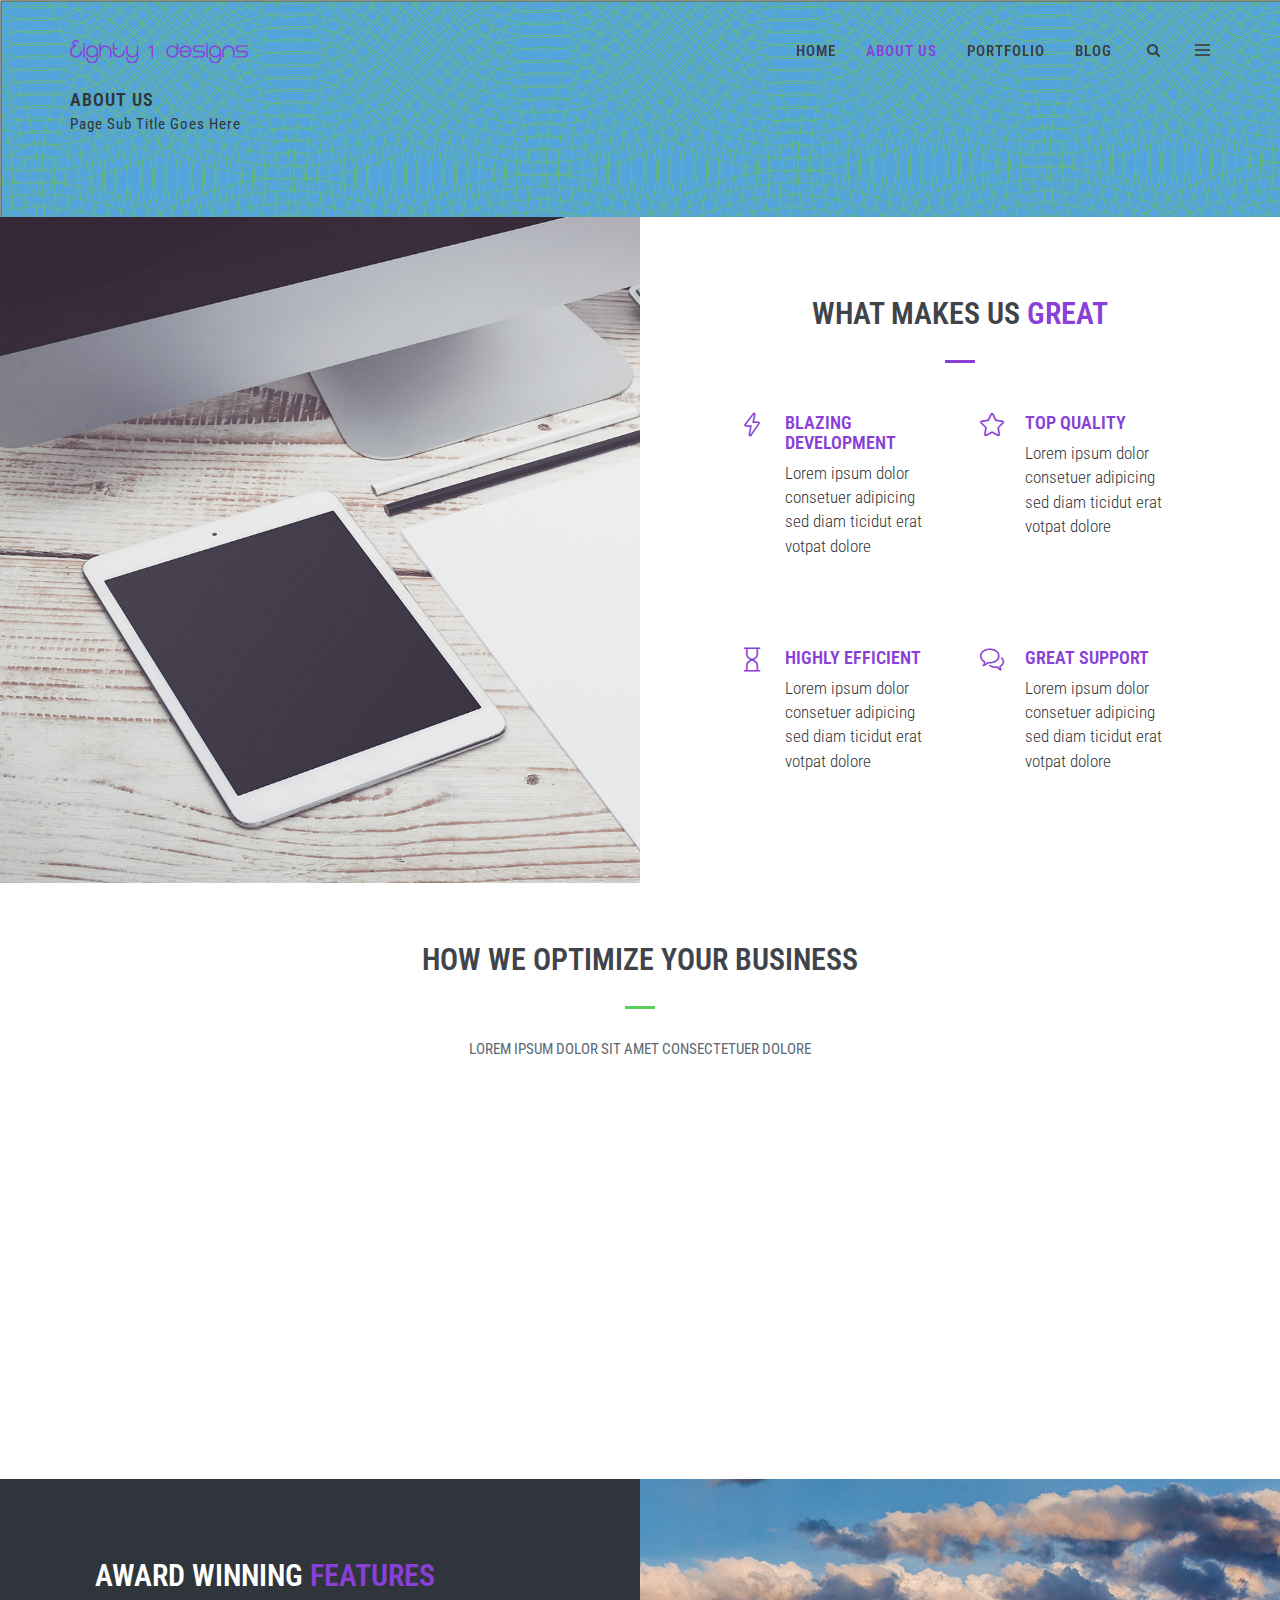
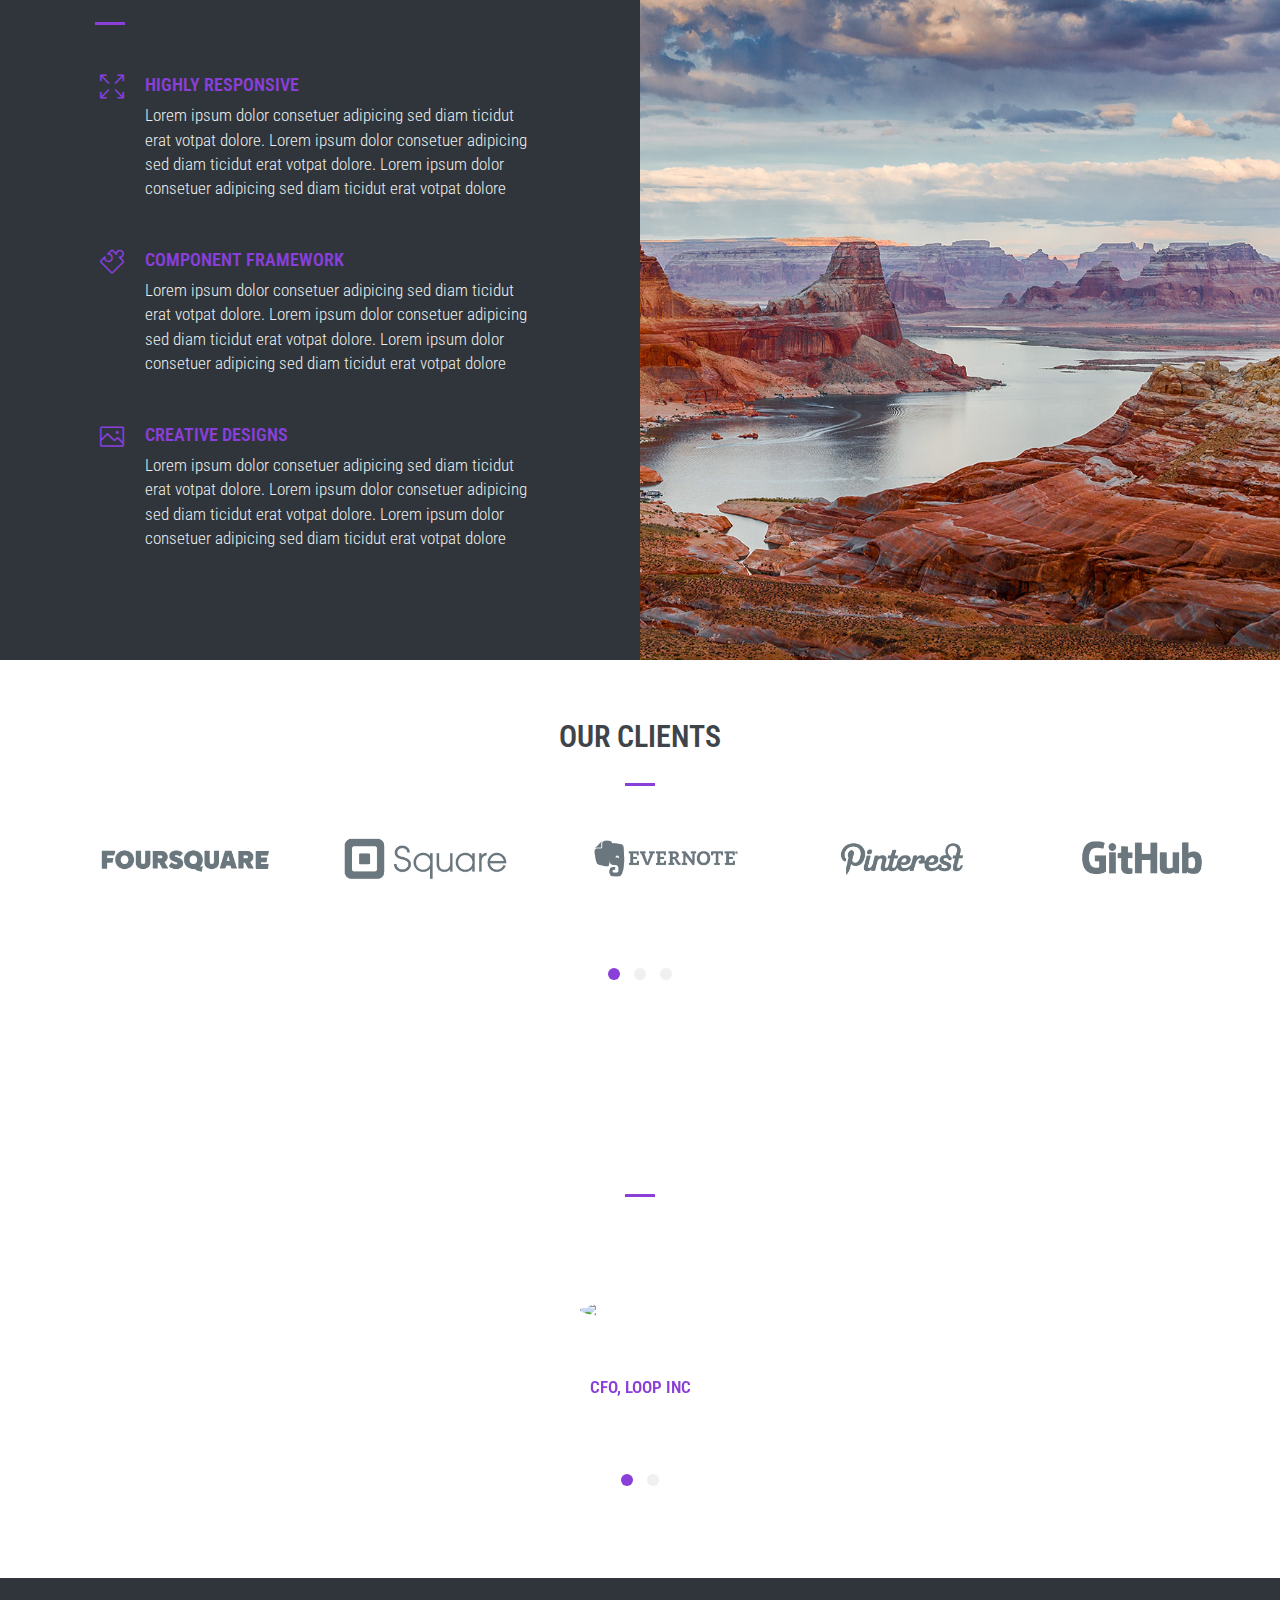
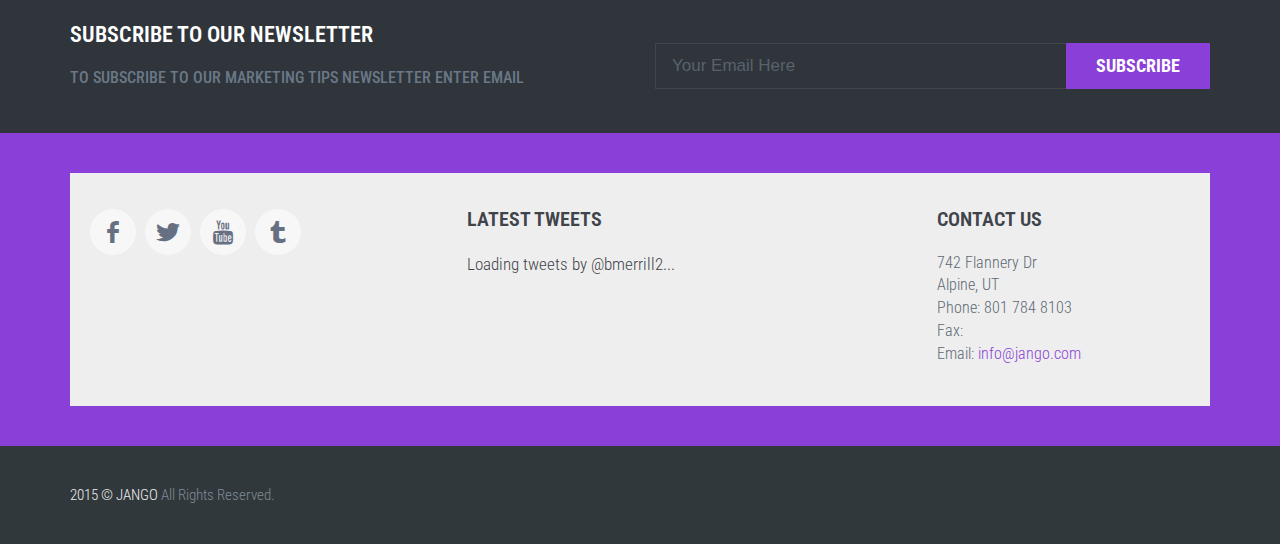
==== commit 7c9b2b9c: "Finished adding images and layout to About Us and Portfolio. Content still needed" ====
--- a/aboutUs.html
+++ b/aboutUs.html
@@ -11,8 +11,8 @@
 <!--[if IE 9]> <html lang="en" class="ie9"> <![endif]-->
 <!--[if !IE]><!-->
 <html lang="en">
-    <!--<![endif]-->
-    <!-- BEGIN HEAD -->
+<!--<![endif]-->
+<!-- BEGIN HEAD -->
 
 <head>
   <meta charset="utf-8" />
@@ -346,820 +346,413 @@
     </div>
   </nav>
   <!-- END: LAYOUT/SIDEBARS/QUICK-SIDEBAR -->
-        <!-- BEGIN: PAGE CONTAINER -->
-        <div class="c-layout-page">
-            <!-- BEGIN: LAYOUT/BREADCRUMBS/BREADCRUMBS-3 -->
-            <div class="c-layout-breadcrumbs-1 c-bgimage c-subtitle c-fonts-uppercase c-fonts-bold c-bg-img-center" style="background-image: url(assets/base/img/content/backgrounds/bg-9.jpg)">
-                <div class="container">
-                    <div class="c-page-title c-pull-left">
-                        <h3 class="c-font-uppercase c-font-bold c-font-dark c-font-20 c-font-slim">About Us 4</h3>
-                        <h4 class="c-font-dark c-font-slim"> Page Sub Title Goes Here </h4>
-                    </div>
-                    <ul class="c-page-breadcrumbs c-theme-nav c-pull-right c-fonts-regular">
-                        <li>
-                            <a href="#" class="c-font-dark">Pages</a>
-                        </li>
-                        <li class="c-font-dark">/</li>
-                        <li>
-                            <a href="page-about-4.html" class="c-font-dark">About Us 4</a>
-                        </li>
-                        <li class="c-font-dark">/</li>
-                        <li class="c-state_active c-font-dark">Jango Components</li>
-                    </ul>
-                </div>
-            </div>
-            <!-- END: LAYOUT/BREADCRUMBS/BREADCRUMBS-3 -->
-            <!-- BEGIN: PAGE CONTENT -->
-            <!-- BEGIN: CONTENT/SLIDERS/TEAM-2 -->
-            <div class="c-content-box c-size-md c-bg-grey-1">
-                <div class="container">
-                    <!-- Begin: Testimonals 1 component -->
-                    <div class="c-content-person-1-slider" data-slider="owl" data-items="3" data-auto-play="8000">
-                        <!-- Begin: Title 1 component -->
-                        <div class="c-content-title-1 wow animated fadeIn">
-                            <h3 class="c-center c-font-uppercase c-font-bold">Meet The Team</h3>
-                            <div class="c-line-center c-theme-bg"></div>
-                        </div>
-                        <!-- End-->
-                        <!-- Begin: Owlcarousel -->
-                        <div class="owl-carousel owl-theme c-theme wow animated fadeInUp">
-                            <div class="item">
-                                <div class="c-content-person-1 c-option-2">
-                                    <div class="c-caption c-content-overlay">
-                                        <div class="c-overlay-wrapper">
-                                            <div class="c-overlay-content">
-                                                <a href="#">
-                                                    <i class="icon-link"></i>
-                                                </a>
-                                                <a href="assets/base/img/content/team/team10.jpg" data-lightbox="fancybox" data-fancybox-group="gallery-2">
-                                                    <i class="icon-magnifier"></i>
-                                                </a>
-                                            </div>
-                                        </div>
-                                        <img src="assets/base/img/content/team/team10.jpg" class="img-responsive c-overlay-object" alt=""> </div>
-                                    <div class="c-body">
-                                        <div class="c-head">
-                                            <div class="c-name c-font-uppercase c-font-bold">Randy JANGO</div>
-                                            <ul class="c-socials c-theme-ul">
-                                                <li>
-                                                    <a href="#">
-                                                        <i class="icon-social-twitter"></i>
-                                                    </a>
-                                                </li>
-                                                <li>
-                                                    <a href="#">
-                                                        <i class="icon-social-facebook"></i>
-                                                    </a>
-                                                </li>
-                                                <li>
-                                                    <a href="#">
-                                                        <i class="icon-social-dribbble"></i>
-                                                    </a>
-                                                </li>
-                                            </ul>
-                                        </div>
-                                        <div class="c-position"> CEO, JANGO Inc. </div>
-                                        <p> Lorem ipsum dolor sit amet, dolor nemo amet elit. Nulla nemo consequuntur. </p>
-                                    </div>
-                                </div>
-                            </div>
-                            <div class="item">
-                                <div class="c-content-person-1 c-option-2">
-                                    <div class="c-caption c-content-overlay">
-                                        <div class="c-overlay-wrapper">
-                                            <div class="c-overlay-content">
-                                                <a href="#">
-                                                    <i class="icon-link"></i>
-                                                </a>
-                                                <a href="assets/base/img/content/team/team9.jpg" data-lightbox="fancybox" data-fancybox-group="gallery-2">
-                                                    <i class="icon-magnifier"></i>
-                                                </a>
-                                            </div>
-                                        </div>
-                                        <img src="assets/base/img/content/team/team9.jpg" class="img-responsive c-overlay-object" alt=""> </div>
-                                    <div class="c-body">
-                                        <div class="c-head">
-                                            <div class="c-name c-font-uppercase c-font-bold">Mary Jane</div>
-                                            <ul class="c-socials c-theme-ul">
-                                                <li>
-                                                    <a href="#">
-                                                        <i class="icon-social-twitter"></i>
-                                                    </a>
-                                                </li>
-                                                <li>
-                                                    <a href="#">
-                                                        <i class="icon-social-facebook"></i>
-                                                    </a>
-                                                </li>
-                                                <li>
-                                                    <a href="#">
-                                                        <i class="icon-social-dribbble"></i>
-                                                    </a>
-                                                </li>
-                                            </ul>
-                                        </div>
-                                        <div class="c-position"> CFO, JANGO Inc. </div>
-                                        <p> Lorem ipsum dolor sit amet, dolor nemo amet elit. Nulla nemo consequuntur. </p>
-                                    </div>
-                                </div>
-                            </div>
-                            <div class="item">
-                                <div class="c-content-person-1 c-option-2">
-                                    <div class="c-caption c-content-overlay">
-                                        <div class="c-overlay-wrapper">
-                                            <div class="c-overlay-content">
-                                                <a href="#">
-                                                    <i class="icon-link"></i>
-                                                </a>
-                                                <a href="assets/base/img/content/team/team7.jpg" data-lightbox="fancybox" data-fancybox-group="gallery-2">
-                                                    <i class="icon-magnifier"></i>
-                                                </a>
-                                            </div>
-                                        </div>
-                                        <img src="assets/base/img/content/team/team7.jpg" class="img-responsive c-overlay-object" alt=""> </div>
-                                    <div class="c-body">
-                                        <div class="c-head">
-                                            <div class="c-name c-font-uppercase c-font-bold">Beard Mcbeardson</div>
-                                            <ul class="c-socials c-theme-ul">
-                                                <li>
-                                                    <a href="#">
-                                                        <i class="icon-social-twitter"></i>
-                                                    </a>
-                                                </li>
-                                                <li>
-                                                    <a href="#">
-                                                        <i class="icon-social-facebook"></i>
-                                                    </a>
-                                                </li>
-                                                <li>
-                                                    <a href="#">
-                                                        <i class="icon-social-dribbble"></i>
-                                                    </a>
-                                                </li>
-                                            </ul>
-                                        </div>
-                                        <div class="c-position"> CTO, JANGO Inc. </div>
-                                        <p> Lorem ipsum dolor sit amet, dolor nemo amet elit. Nulla nemo consequuntur. </p>
-                                    </div>
-                                </div>
-                            </div>
-                            <div class="item">
-                                <div class="c-content-person-1 c-option-2">
-                                    <div class="c-caption c-content-overlay">
-                                        <div class="c-overlay-wrapper">
-                                            <div class="c-overlay-content">
-                                                <a href="#">
-                                                    <i class="icon-link"></i>
-                                                </a>
-                                                <a href="assets/base/img/content/team/team11.jpg" data-lightbox="fancybox" data-fancybox-group="gallery-2">
-                                                    <i class="icon-magnifier"></i>
-                                                </a>
-                                            </div>
-                                        </div>
-                                        <img src="assets/base/img/content/team/team11.jpg" class="img-responsive c-overlay-object" alt=""> </div>
-                                    <div class="c-body">
-                                        <div class="c-head">
-                                            <div class="c-name c-font-uppercase c-font-bold">Sara Conner</div>
-                                            <ul class="c-socials c-theme-ul">
-                                                <li>
-                                                    <a href="#">
-                                                        <i class="icon-social-twitter"></i>
-                                                    </a>
-                                                </li>
-                                                <li>
-                                                    <a href="#">
-                                                        <i class="icon-social-facebook"></i>
-                                                    </a>
-                                                </li>
-                                                <li>
-                                                    <a href="#">
-                                                        <i class="icon-social-dribbble"></i>
-                                                    </a>
-                                                </li>
-                                            </ul>
-                                        </div>
-                                        <div class="c-position"> Director, JANGO Inc. </div>
-                                        <p> Lorem ipsum dolor sit amet, dolor nemo amet elit. Nulla nemo consequuntur. </p>
-                                    </div>
-                                </div>
-                            </div>
-                            <div class="item">
-                                <div class="c-content-person-1 c-option-2">
-                                    <div class="c-caption c-content-overlay">
-                                        <div class="c-overlay-wrapper">
-                                            <div class="c-overlay-content">
-                                                <a href="#">
-                                                    <i class="icon-link"></i>
-                                                </a>
-                                                <a href="assets/base/img/content/team/team12.jpg" data-lightbox="fancybox" data-fancybox-group="gallery-2">
-                                                    <i class="icon-magnifier"></i>
-                                                </a>
-                                            </div>
-                                        </div>
-                                        <img src="assets/base/img/content/team/team12.jpg" class="img-responsive c-overlay-object" alt=""> </div>
-                                    <div class="c-body">
-                                        <div class="c-head">
-                                            <div class="c-name c-font-uppercase c-font-bold">Jim Book</div>
-                                            <ul class="c-socials c-theme-ul">
-                                                <li>
-                                                    <a href="#">
-                                                        <i class="icon-social-twitter"></i>
-                                                    </a>
-                                                </li>
-                                                <li>
-                                                    <a href="#">
-                                                        <i class="icon-social-facebook"></i>
-                                                    </a>
-                                                </li>
-                                                <li>
-                                                    <a href="#">
-                                                        <i class="icon-social-dribbble"></i>
-                                                    </a>
-                                                </li>
-                                            </ul>
-                                        </div>
-                                        <div class="c-position"> Director, JANGO Inc. </div>
-                                        <p> Lorem ipsum dolor sit amet, dolor nemo amet elit. Nulla nemo consequuntur. </p>
-                                    </div>
-                                </div>
-                            </div>
-                        </div>
-                        <!-- End-->
-                    </div>
-                    <!-- End-->
-                </div>
-            </div>
-            <!-- END: CONTENT/SLIDERS/TEAM-2 -->
-            <!-- BEGIN: CONTENT/FEATURES/FEATURES-13-2 -->
-            <!-- BEGIN: FEATURES 13.2 -->
-            <div class="c-content-box c-size-md c-no-padding c-bg-img-center" style="background-image: url(assets/base/img/content/backgrounds/bg-2.jpg)">
-                <div class="c-content-feature-13">
-                    <div class="row c-reset">
-                        <div class="col-md-6 col-md-offset-6 c-bg-white">
-                            <div class="c-feature-13-container">
-                                <div class="c-content-title-1">
-                                    <h3 class="c-center c-font-uppercase c-font-bold">What makes us
+  <!-- BEGIN: PAGE CONTAINER -->
+  <div>
+    <!-- BEGIN: LAYOUT/BREADCRUMBS/BREADCRUMBS-3 -->
+    <div class="c-layout-breadcrumbs-1 c-bgimage c-subtitle c-fonts-uppercase c-fonts-bold c-bg-img-center" style="background-image: url(assets/base/img/content/aboutUs/background2.png)">
+      <div class="container">
+        <div class="c-page-title c-pull-left">
+          <h3 class="c-font-uppercase c-font-bold c-font-dark c-font-20 c-font-slim">About Us</h3>
+          <h4 class="c-font-dark c-font-slim"> Page Sub Title Goes Here </h4>
+        </div>
+      </div>
+    </div>
+    <!-- END: LAYOUT/BREADCRUMBS/BREADCRUMBS-3 -->
+    <!-- BEGIN: PAGE CONTENT -->
+    <!-- BEGIN: CONTENT/FEATURES/FEATURES-13-2 -->
+    <!-- BEGIN: FEATURES 13.2 -->
+    <div class="c-content-box c-size-md c-no-padding c-bg-img-center" style="background-image: url(assets/base/img/content/aboutUs/macDesk.jpg)">
+      <div class="c-content-feature-13">
+        <div class="row c-reset">
+          <div class="col-md-6 col-md-offset-6 c-bg-white">
+            <div class="c-feature-13-container">
+              <div class="c-content-title-1">
+                <h3 class="c-center c-font-uppercase c-font-bold">What makes us
                                         <span class="c-theme-font">GREAT</span>
                                     </h3>
-                                    <div class="c-line-center c-theme-bg"></div>
-                                </div>
-                                <div class="row">
-                                    <div class="col-sm-6 c-feature-13-tile">
-                                        <i class="icon-energy c-theme-font c-font-24"></i>
-                                        <div class="c-feature-13-content">
-                                            <h4 class="c-font-uppercase c-theme-font c-font-bold">Blazing Development</h4>
-                                            <p class="c-font-dark">Lorem ipsum dolor consetuer adipicing sed diam ticidut erat votpat dolore</p>
-                                        </div>
-                                    </div>
-                                    <div class="col-sm-6 c-feature-13-tile">
-                                        <i class="icon-star c-theme-font c-font-24"></i>
-                                        <div class="c-feature-13-content">
-                                            <h4 class="c-font-uppercase c-theme-font c-font-bold">Top Quality</h4>
-                                            <p class="c-font-dark">Lorem ipsum dolor consetuer adipicing sed diam ticidut erat votpat dolore</p>
-                                        </div>
-                                    </div>
-                                </div>
-                                <div class="row c-margin-t-40">
-                                    <div class="col-sm-6 c-feature-13-tile">
-                                        <i class="icon-hourglass c-theme-font c-font-24"></i>
-                                        <div class="c-feature-13-content">
-                                            <h4 class="c-font-uppercase c-theme-font c-font-bold">Highly Efficient</h4>
-                                            <p class="c-font-dark">Lorem ipsum dolor consetuer adipicing sed diam ticidut erat votpat dolore</p>
-                                        </div>
-                                    </div>
-                                    <div class="col-sm-6 c-feature-13-tile">
-                                        <i class="icon-bubbles c-theme-font c-font-24"></i>
-                                        <div class="c-feature-13-content">
-                                            <h4 class="c-font-uppercase c-theme-font c-font-bold">Great Support</h4>
-                                            <p class="c-font-dark">Lorem ipsum dolor consetuer adipicing sed diam ticidut erat votpat dolore</p>
-                                        </div>
-                                    </div>
-                                </div>
-                            </div>
-                        </div>
-                    </div>
-                </div>
-            </div>
-            <!-- END: FEATURES 13-2 -->
-            <!-- END: CONTENT/FEATURES/FEATURES-13-2 -->
-            <!-- BEGIN: CONTENT/STEPS/STEPS-1 -->
-            <div class="c-content-box c-size-md c-bg-white">
-                <div class="container">
-                    <div class="row">
-                        <div class="col-md-12">
-                            <div class="c-content-title-1 c-margin-b-60">
-                                <h3 class="c-center c-font-uppercase c-font-bold"> How We Optimize Your Business </h3>
-                                <div class="c-line-center"></div>
-                                <p class="c-center c-font-uppercase c-font-17"> Lorem ipsum dolor sit amet consectetuer dolore </p>
-                            </div>
-                        </div>
-                    </div>
-                    <div class="row">
-                        <div class="col-md-4 col-sm-6 wow animate fadeInLeft">
-                            <div class="c-content-step-1 c-opt-1">
-                                <div class="c-icon">
-                                    <span class="c-hr c-hr-first">
-                                        <span class="c-content-line-icon c-icon-14 c-theme"></span>
-                                    </span>
-                                </div>
-                                <div class="c-title c-font-20 c-font-bold c-font-uppercase">1. First Important STEP</div>
-                                <div class="c-description c-font-17"> Lorem ipsum dolor sit consectetuer adipiscing elit et diam nonummy. </div>
-                                <button class="btn c-btn-square c-theme-btn c-btn-border1-2x c-btn-uppercase c-btn-bold">EXPLORE</button>
-                            </div>
-                        </div>
-                        <div class="col-md-4 col-sm-6 wow animate fadeInLeft" data-wow-delay="0.2s">
-                            <div class="c-content-step-1 c-opt-1">
-                                <div class="c-icon">
-                                    <span class="c-hr">
-                                        <span class="c-content-line-icon c-icon-21 c-theme"></span>
-                                    </span>
-                                </div>
-                                <div class="c-title c-font-20 c-font-bold c-font-uppercase">2. Second Phase</div>
-                                <div class="c-description c-font-17"> Lorem ipsum dolor sit consectetuer adipiscing elit et diam nonummy. </div>
-                                <button class="btn c-btn-square c-theme-btn c-btn-uppercase c-btn-bold">EXPLORE</button>
-                            </div>
-                        </div>
-                        <div class="col-md-4 col-sm-12 wow animate fadeInLeft" data-wow-delay="0.4s">
-                            <div class="c-content-step-1 c-opt-1">
-                                <div class="c-icon">
-                                    <span class="c-hr c-hr-last">
-                                        <span class="c-content-line-icon c-icon-32 c-theme"></span>
-                                    </span>
-                                </div>
-                                <div class="c-title c-font-20 c-font-bold c-font-uppercase">3. Final Action</div>
-                                <div class="c-description c-font-17"> Lorem ipsum dolor sit consectetuer adipiscing elit et diam nonummy. </div>
-                                <button class="btn c-btn-square c-theme-btn c-btn-uppercase c-btn-bold">EXPLORE</button>
-                            </div>
-                        </div>
-                    </div>
-                </div>
-            </div>
-            <!-- END: CONTENT/STEPS/STEPS-1 -->
-            <!-- BEGIN: CONTENT/FEATURES/FEATURES-13-3 -->
-            <!-- BEGIN: FEATURES 13.3 -->
-            <div class="c-content-box c-size-md c-no-padding c-bg-img-center" style="background-image: url(assets/base/img/content/backgrounds/bg-67.jpg)">
-                <div class="c-content-feature-13">
-                    <div class="row c-reset">
-                        <div class="col-md-6 c-bg-dark">
-                            <div class="c-feature-13-container">
-                                <div class="c-content-title-1">
-                                    <h3 class="c-font-uppercase c-font-white c-font-bold">Award Winning
+                <div class="c-line-center c-theme-bg"></div>
+              </div>
+              <div class="row">
+                <div class="col-sm-6 c-feature-13-tile">
+                  <i class="icon-energy c-theme-font c-font-24"></i>
+                  <div class="c-feature-13-content">
+                    <h4 class="c-font-uppercase c-theme-font c-font-bold">Blazing Development</h4>
+                    <p class="c-font-dark">Lorem ipsum dolor consetuer adipicing sed diam ticidut erat votpat dolore</p>
+                  </div>
+                </div>
+                <div class="col-sm-6 c-feature-13-tile">
+                  <i class="icon-star c-theme-font c-font-24"></i>
+                  <div class="c-feature-13-content">
+                    <h4 class="c-font-uppercase c-theme-font c-font-bold">Top Quality</h4>
+                    <p class="c-font-dark">Lorem ipsum dolor consetuer adipicing sed diam ticidut erat votpat dolore</p>
+                  </div>
+                </div>
+              </div>
+              <div class="row c-margin-t-40">
+                <div class="col-sm-6 c-feature-13-tile">
+                  <i class="icon-hourglass c-theme-font c-font-24"></i>
+                  <div class="c-feature-13-content">
+                    <h4 class="c-font-uppercase c-theme-font c-font-bold">Highly Efficient</h4>
+                    <p class="c-font-dark">Lorem ipsum dolor consetuer adipicing sed diam ticidut erat votpat dolore</p>
+                  </div>
+                </div>
+                <div class="col-sm-6 c-feature-13-tile">
+                  <i class="icon-bubbles c-theme-font c-font-24"></i>
+                  <div class="c-feature-13-content">
+                    <h4 class="c-font-uppercase c-theme-font c-font-bold">Great Support</h4>
+                    <p class="c-font-dark">Lorem ipsum dolor consetuer adipicing sed diam ticidut erat votpat dolore</p>
+                  </div>
+                </div>
+              </div>
+            </div>
+          </div>
+        </div>
+      </div>
+    </div>
+    <!-- END: FEATURES 13-2 -->
+    <!-- END: CONTENT/FEATURES/FEATURES-13-2 -->
+    <!-- BEGIN: CONTENT/STEPS/STEPS-1 -->
+    <div class="c-content-box c-size-md c-bg-white">
+      <div class="container">
+        <div class="row">
+          <div class="col-md-12">
+            <div class="c-content-title-1 c-margin-b-60">
+              <h3 class="c-center c-font-uppercase c-font-bold"> How We Optimize Your Business </h3>
+              <div class="c-line-center"></div>
+              <p class="c-center c-font-uppercase c-font-17"> Lorem ipsum dolor sit amet consectetuer dolore </p>
+            </div>
+          </div>
+        </div>
+        <div class="row">
+          <div class="col-md-4 col-sm-6 wow animate fadeInLeft">
+            <div class="c-content-step-1 c-opt-1">
+              <div class="c-icon">
+                <span class="c-hr c-hr-first">
+                                        <span class="c-theme-color fa fa-university fa-4x"></span>
+                </span>
+              </div>
+              <div class="c-title c-font-20 c-font-bold c-font-uppercase">1. First Important STEP</div>
+              <div class="c-description c-font-17"> Lorem ipsum dolor sit consectetuer adipiscing elit et diam nonummy. </div>
+              <button class="btn c-btn-square c-theme-btn c-btn-border1-2x c-btn-uppercase c-btn-bold">EXPLORE</button>
+            </div>
+          </div>
+          <div class="col-md-4 col-sm-6 wow animate fadeInLeft" data-wow-delay="0.2s">
+            <div class="c-content-step-1 c-opt-1">
+              <div class="c-icon">
+                <span class="c-hr">
+                                        <span class="c-theme-color fa fa-puzzle-piece fa-4x"></span>
+                </span>
+              </div>
+              <div class="c-title c-font-20 c-font-bold c-font-uppercase">2. Second Phase</div>
+              <div class="c-description c-font-17"> Lorem ipsum dolor sit consectetuer adipiscing elit et diam nonummy. </div>
+              <button class="btn c-btn-square c-theme-btn c-btn-uppercase c-btn-bold">EXPLORE</button>
+            </div>
+          </div>
+          <div class="col-md-4 col-sm-12 wow animate fadeInLeft" data-wow-delay="0.4s">
+            <div class="c-content-step-1 c-opt-1">
+              <div class="c-icon">
+                <span class="c-hr c-hr-last">
+                                        <span class="c-theme-color fa fa-magic fa-4x"></span>
+                </span>
+              </div>
+              <div class="c-title c-font-20 c-font-bold c-font-uppercase">3. Final Action</div>
+              <div class="c-description c-font-17"> Lorem ipsum dolor sit consectetuer adipiscing elit et diam nonummy. </div>
+              <button class="btn c-btn-square c-theme-btn c-btn-uppercase c-btn-bold">EXPLORE</button>
+            </div>
+          </div>
+        </div>
+      </div>
+    </div>
+    <!-- END: CONTENT/STEPS/STEPS-1 -->
+    <!-- BEGIN: CONTENT/FEATURES/FEATURES-13-3 -->
+    <!-- BEGIN: FEATURES 13.3 -->
+    <div class="c-content-box c-size-md c-no-padding c-bg-img-center" style="background-image: url(assets/base/img/content/aboutUs/lakePowell.jpg)">
+      <div class="c-content-feature-13">
+        <div class="row c-reset">
+          <div class="col-md-6 c-bg-dark">
+            <div class="c-feature-13-container">
+              <div class="c-content-title-1">
+                <h3 class="c-font-uppercase c-font-white c-font-bold">Award Winning
                                         <span class="c-theme-font">Features</span>
                                     </h3>
-                                    <div class="c-line-left c-theme-bg"></div>
-                                </div>
-                                <div class="row">
-                                    <div class="c-feature-13-tile">
-                                        <i class="icon-size-fullscreen c-theme-font c-font-24"></i>
-                                        <div class="c-feature-13-content">
-                                            <h4 class="c-font-uppercase c-theme-font c-font-bold">Highly Responsive</h4>
-                                            <p class="c-font-grey">Lorem ipsum dolor consetuer adipicing sed diam ticidut erat votpat dolore. Lorem ipsum dolor consetuer adipicing sed diam ticidut erat votpat dolore. Lorem ipsum dolor consetuer adipicing sed diam ticidut erat
-                                                votpat dolore</p>
-                                        </div>
-                                    </div>
-                                    <div class="c-feature-13-tile">
-                                        <i class="icon-puzzle c-theme-font c-font-24"></i>
-                                        <div class="c-feature-13-content">
-                                            <h4 class="c-font-uppercase c-theme-font c-font-bold">Component Framework</h4>
-                                            <p class="c-font-grey">Lorem ipsum dolor consetuer adipicing sed diam ticidut erat votpat dolore. Lorem ipsum dolor consetuer adipicing sed diam ticidut erat votpat dolore. Lorem ipsum dolor consetuer adipicing sed diam ticidut erat
-                                                votpat dolore</p>
-                                        </div>
-                                    </div>
-                                    <div class="c-feature-13-tile">
-                                        <i class="icon-picture c-theme-font c-font-24"></i>
-                                        <div class="c-feature-13-content">
-                                            <h4 class="c-font-uppercase c-theme-font c-font-bold">Creative Designs</h4>
-                                            <p class="c-font-grey">Lorem ipsum dolor consetuer adipicing sed diam ticidut erat votpat dolore. Lorem ipsum dolor consetuer adipicing sed diam ticidut erat votpat dolore. Lorem ipsum dolor consetuer adipicing sed diam ticidut erat
-                                                votpat dolore</p>
-                                        </div>
-                                    </div>
-                                </div>
-                            </div>
-                        </div>
-                    </div>
-                </div>
-            </div>
-            <!-- END: FEATURES 13-3 -->
-            <!-- END: CONTENT/FEATURES/FEATURES-13-3 -->
-            <!-- BEGIN: CONTENT/PRICING/PRICING-5 -->
-            <div class="c-content-box c-size-md">
-                <div class="container">
-                    <div class="row c-margin-t-10 c-margin-b-10">
-                        <div class="col-md-12">
-                            <div class="c-content-title-1 c-title-pricing-1">
-                                <h3 class="c-font-uppercase c-font-bold">Purchase a Package</h3>
-                                <div class="c-row c-try">
-                                    <button class="btn btn-md c-btn-square c-btn-red c-btn-uppercase c-btn-bold">TRY IT FOR FREE</button>
-                                </div>
-                            </div>
-                        </div>
-                    </div>
-                    <div class="row">
-                        <div class="c-content-pricing-1 c-opt-1">
-                            <div class="col-md-3 c-sm-hidden">
-                                <div class="c-content c-column-odd c-padding-adjustment">
-                                    <div class="c-row c-type c-font-20 c-align-left">Product Features</div>
-                                    <div class="c-row c-title c-font-17">End Products</div>
-                                    <div class="c-row c-title c-font-17">Standard Features</div>
-                                    <div class="c-row c-title c-font-17">Free Issues</div>
-                                    <div class="c-row c-title c-font-17">Paid Issues</div>
-                                    <div class="c-row c-empty">&nbsp;</div>
-                                    <div class="c-row c-empty">&nbsp;</div>
-                                </div>
-                            </div>
-                            <div class="col-md-3 col-sm-4">
-                                <div class="c-content c-column-even c-padding-adjustment">
-                                    <div class="c-row c-type c-font-20">Starter</div>
-                                    <div class="c-row c-font-17"> 10
-                                        <span class="c-sub-title">End Products</span>
-                                    </div>
-                                    <div class="c-row">
-                                        <i class="fa fa-check c-font-20"></i>
-                                        <span class="c-sub-title">Standard Features</span>
-                                    </div>
-                                    <div class="c-row">
-                                        <i class="fa fa-times c-font-20"></i>
-                                        <span class="c-sub-title">Free Issues</span>
-                                    </div>
-                                    <div class="c-row">
-                                        <i class="fa fa-times c-font-20"></i>
-                                        <span class="c-sub-title">Paid Issues</span>
-                                    </div>
-                                    <div class="c-row c-price">
-                                        <span class="c-dollar c-font-20">$</span>
-                                        <span class="c-font-30 c-font-bold">49</span>
-                                    </div>
-                                    <div class="c-row c-purchase">
-                                        <button class="btn btn-md c-btn-square c-btn-green c-btn-uppercase c-btn-bold">PURCHASE</button>
-                                    </div>
-                                </div>
-                            </div>
-                            <div class="col-md-3 col-sm-4">
-                                <div class="c-content c-column-odd c-padding-adjustment">
-                                    <div class="c-row c-type c-font-20">Community</div>
-                                    <div class="c-row c-font-17">100
-                                        <span class="c-sub-title">End Products</span>
-                                    </div>
-                                    <div class="c-row">
-                                        <i class="fa fa-check c-font-20"></i>
-                                        <span class="c-sub-title">Standard Features</span>
-                                    </div>
-                                    <div class="c-row">
-                                        <i class="fa fa-check c-font-20"></i>
-                                        <span class="c-sub-title">Free Issues</span>
-                                    </div>
-                                    <div class="c-row">
-                                        <i class="fa fa-check c-font-20"></i>
-                                        <span class="c-sub-title">Paid Issues</span>
-                                    </div>
-                                    <div class="c-row c-price">
-                                        <span class="c-dollar c-font-20">$</span>
-                                        <span class="c-font-30 c-font-bold">99</span>
-                                    </div>
-                                    <div class="c-row c-purchase">
-                                        <button class="btn btn-md c-btn-square c-btn-green c-btn-uppercase c-btn-bold">PURCHASE</button>
-                                    </div>
-                                </div>
-                            </div>
-                            <div class="col-md-3 col-sm-4">
-                                <div class="c-content c-column-even">
-                                    <div class="c-row c-type c-font-20">Professional</div>
-                                    <div class="c-row c-font-17">Unlimited
-                                        <span class="c-sub-title">End Products</span>
-                                    </div>
-                                    <div class="c-row">
-                                        <i class="fa fa-check c-font-20"></i>
-                                        <span class="c-sub-title">Standard Features</span>
-                                    </div>
-                                    <div class="c-row">
-                                        <i class="fa fa-check c-font-20"></i>
-                                        <span class="c-sub-title">Free Issues</span>
-                                    </div>
-                                    <div class="c-row">
-                                        <i class="fa fa-check c-font-20"></i>
-                                        <span class="c-sub-title">Paid Issues</span>
-                                    </div>
-                                    <div class="c-row c-price">
-                                        <span class="c-dollar c-font-20">$</span>
-                                        <span class="c-font-30 c-font-bold">149</span>
-                                    </div>
-                                    <div class="c-row c-purchase">
-                                        <button class="btn btn-md c-btn-square c-btn-green c-btn-uppercase c-btn-bold">PURCHASE</button>
-                                    </div>
-                                </div>
-                            </div>
-                        </div>
-                    </div>
-                </div>
-            </div>
-            <!-- END: CONTENT/PRICING/PRICING-5 -->
-            <!-- BEGIN: CONTENT/TESTIMONIALS/TESTIMONIALS-11 -->
-            <div class="c-content-box c-size-lg c-bg-parallax" style="background-image: url(assets/base/img/content/backgrounds/bg-51.jpg)">
-                <div class="container">
-                    <!-- Begin: testimonials 4 component -->
-                    <div class="c-content-testimonials-4 c-icon-white" data-navigation="true" data-slider="owl" data-single-item="true" data-auto-play="5000">
-                        <!-- Begin: Title 1 component -->
-                        <div class="c-content-title-1">
-                            <h3 class="c-center c-font-uppercase c-font-bold c-font-white">Let's See What Our Customers Say</h3>
-                            <div class="c-line-center c-theme-bg"></div>
-                        </div>
-                        <!-- End-->
-                        <!-- Begin: Owlcarousel -->
-                        <div class="owl-carousel c-theme">
-                            <div class="item">
-                                <div class="c-content-testimonial-4">
-                                    <div class="c-content c-font-white"> Lorem ipsum dolor sit amet consectetuer adipiscing elit sed diam nonummy nibh euismod tincidunt ut laoreet dolore magna aliquam erat volutpat diam dolor sit amet consectetuer adipiscing elit </div>
-                                    <div class="c-person">
-                                        <img src="assets/base/img/content/team/team7.jpg" class="img-responsive">
-                                        <div class="c-person-detail c-font-uppercase">
-                                            <h4 class="c-name c-font-white">Mike Benson</h4>
-                                            <p class="c-position c-font-bold c-theme-font">CFO, Loop Inc</p>
-                                        </div>
-                                    </div>
-                                </div>
-                            </div>
-                            <div class="item">
-                                <div class="c-content-testimonial-4">
-                                    <div class="c-content c-font-white"> Lorem ipsum dolor sit amet consectetuer adipiscing elit sed diam nonummy nibh euismod tincidunt ut laoreet dolore magna aliquam erat volutpat diam dolor sit amet consectetuer adipiscing elit </div>
-                                    <div class="c-person">
-                                        <img src="assets/base/img/content/team/team3.jpg" class="img-responsive">
-                                        <div class="c-person-detail c-font-uppercase">
-                                            <h4 class="c-name c-font-white">John Doe</h4>
-                                            <p class="c-position c-font-bold c-theme-font">CTO, Google Inc</p>
-                                        </div>
-                                    </div>
-                                </div>
-                            </div>
-                        </div>
-                        <!-- End-->
-                    </div>
-                    <!-- End-->
-                </div>
-            </div>
-            <!-- END: CONTENT/TESTIMONIALS/TESTIMONIALS-11 -->
-            <!-- BEGIN: CONTENT/SLIDERS/CLIENT-LOGOS-1 -->
-            <div class="c-content-box c-size-md c-bg-white">
-                <div class="container">
-                    <!-- Begin: Testimonals 1 component -->
-                    <div class="c-content-client-logos-slider-1" data-slider="owl" data-items="5" data-desktop-items="4" data-desktop-small-items="3" data-tablet-items="3" data-mobile-small-items="1" data-auto-play="5000">
-                        <!-- Begin: Title 1 component -->
-                        <div class="c-content-title-1">
-                            <h3 class="c-center c-font-uppercase c-font-bold">Our Clients</h3>
-                            <div class="c-line-center c-theme-bg"></div>
-                        </div>
-                        <!-- End-->
-                        <!-- Begin: Owlcarousel -->
-                        <div class="owl-carousel owl-theme c-theme">
-                            <div class="item">
-                                <a href="#">
-                                    <img src="assets/base/img/content/client-logos/logo1.jpg" alt="" />
-                                </a>
-                            </div>
-                            <div class="item">
-                                <a href="#">
-                                    <img src="assets/base/img/content/client-logos/logo2.jpg" alt="" />
-                                </a>
-                            </div>
-                            <div class="item">
-                                <a href="#">
-                                    <img src="assets/base/img/content/client-logos/logo3.jpg" alt="" />
-                                </a>
-                            </div>
-                            <div class="item">
-                                <a href="#">
-                                    <img src="assets/base/img/content/client-logos/logo4.jpg" alt="" />
-                                </a>
-                            </div>
-                            <div class="item">
-                                <a href="#">
-                                    <img src="assets/base/img/content/client-logos/logo5.jpg" alt="" />
-                                </a>
-                            </div>
-                            <div class="item">
-                                <a href="#">
-                                    <img src="assets/base/img/content/client-logos/logo6.jpg" alt="" />
-                                </a>
-                            </div>
-                            <div class="item">
-                                <a href="#">
-                                    <img src="assets/base/img/content/client-logos/logo7.jpg" alt="" />
-                                </a>
-                            </div>
-                            <div class="item">
-                                <a href="#">
-                                    <img src="assets/base/img/content/client-logos/logo8.jpg" alt="" />
-                                </a>
-                            </div>
-                            <div class="item">
-                                <a href="#">
-                                    <img src="assets/base/img/content/client-logos/logo9.jpg" alt="" />
-                                </a>
-                            </div>
-                            <div class="item">
-                                <a href="#">
-                                    <img src="assets/base/img/content/client-logos/logo10.jpg" alt="" />
-                                </a>
-                            </div>
-                            <div class="item">
-                                <a href="#">
-                                    <img src="assets/base/img/content/client-logos/logo11.jpg" alt="" />
-                                </a>
-                            </div>
-                        </div>
-                        <!-- End-->
-                    </div>
-                    <!-- End-->
-                </div>
-            </div>
-            <!-- END: CONTENT/SLIDERS/CLIENT-LOGOS-1 -->
-            <!-- END: PAGE CONTENT -->
-        </div>
-        <!-- END: PAGE CONTAINER -->
-        <!-- BEGIN: LAYOUT/FOOTERS/FOOTER-7 -->
-        <a name="footer"></a>
-        <footer class="c-layout-footer c-layout-footer-7">
-            <div class="container">
-                <div class="c-prefooter">
-                    <div class="c-body">
-                        <div class="row">
-                            <div class="col-md-4 col-sm-6 col-xs-12">
-                                <ul class="c-links c-theme-ul">
-                                    <li>
-                                        <a href="#">About Jango</a>
-                                    </li>
-                                    <li>
-                                        <a href="#">Privacy Policy</a>
-                                    </li>
-                                    <li>
-                                        <a href="#">Terms & Conditions</a>
-                                    </li>
-                                    <li>
-                                        <a href="#">Delivery</a>
-                                    </li>
-                                    <li>
-                                        <a href="#">Promotions</a>
-                                    </li>
-                                    <li>
-                                        <a href="#">News</a>
-                                    </li>
-                                </ul>
-                                <ul class="c-links c-theme-ul">
-                                    <li>
-                                        <a href="#">Blogs</a>
-                                    </li>
-                                    <li>
-                                        <a href="#">Projects</a>
-                                    </li>
-                                    <li>
-                                        <a href="#">Clients</a>
-                                    </li>
-                                    <li>
-                                        <a href="#">Services</a>
-                                    </li>
-                                    <li>
-                                        <a href="#">Features</a>
-                                    </li>
-                                    <li>
-                                        <a href="#">Stats</a>
-                                    </li>
-                                </ul>
-                            </div>
-                            <div class="col-md-5 col-sm-6 col-xs-12">
-                                <div class="c-content-title-1 c-title-md">
-                                    <h3 class="c-title c-font-uppercase c-font-bold">Latest Tweets</h3>
-                                    <div class="c-line-left hide"></div>
-                                </div>
-                                <div class="c-twitter">
-                                    <a class="twitter-timeline" href="https://twitter.com/themehats" data-theme="dark" data-widget-id="626329365547061249" data-tweet-limit="2" data-chrome="noheader nofooter noscrollbar noborders transparent">Loading tweets by @themehats...</a>
-                                </div>
-                            </div>
-                            <div class="col-md-3 col-sm-12 col-xs-12">
-                                <div class="c-content-title-1 c-title-md">
-                                    <h3 class="c-title c-font-uppercase c-font-bold">Contact Us</h3>
-                                    <div class="c-line-left hide"></div>
-                                </div>
-                                <p class="c-address c-font-16"> 25, Lorem Lis Street, Orange
-                                    <br/> California, US
-                                    <br/> Phone: 800 123 3456
-                                    <br/> Fax: 800 123 3456
-                                    <br/> Email:
-                                    <a href="mailto:info@jango.com">
-                                        <span class="c-theme-color">info@jango.com</span>
-                                    </a>
-                                    <br/> Skype:
-                                    <a href="#">
-                                        <span class="c-theme-color">jango</span>
-                                    </a>
-                                </p>
-                            </div>
-                        </div>
-                    </div>
-                    <div class="c-line"></div>
-                    <div class="c-foot">
-                        <div class="row">
-                            <div class="col-md-7">
-                                <div class="c-content-title-1 c-title-md">
-                                    <h3 class="c-title c-font-uppercase c-font-bold">About JAN
-                                        <span class="c-theme-font">GO</span>
-                                    </h3>
-                                    <div class="c-line-left hide"></div>
-                                </div>
-                                <p class="c-text c-font-16 c-font-regular">Tolerare unus ducunt ad brevis buxum. Est alter buxum, cesaris. Eheu, lura! Racanas crescere in emeritis oenipons! Ubi est rusticus repressor? Lixa grandis clabulare est. Eposs tolerare, tanquam fatalis.</p>
-                            </div>
-                            <div class="col-md-5">
-                                <div class="c-content-title-1 c-title-md">
-                                    <h3 class="c-title c-font-uppercase c-font-bold">Subscribe to Newsletter</h3>
-                                    <div class="c-line-left hide"></div>
-                                </div>
-                                <div class="c-line-left hide"></div>
-                                <form action="#">
-                                    <div class="input-group input-group-lg c-square">
-                                        <input type="text" class="c-input form-control c-square c-theme" placeholder="Your Email Here" />
-                                        <span class="input-group-btn">
-                                            <button class="btn c-theme-btn c-theme-border c-btn-square c-btn-uppercase c-font-16" type="button">Subscribe</button>
+                <div class="c-line-left c-theme-bg"></div>
+              </div>
+              <div class="row">
+                <div class="c-feature-13-tile">
+                  <i class="icon-size-fullscreen c-theme-font c-font-24"></i>
+                  <div class="c-feature-13-content">
+                    <h4 class="c-font-uppercase c-theme-font c-font-bold">Highly Responsive</h4>
+                    <p class="c-font-grey">Lorem ipsum dolor consetuer adipicing sed diam ticidut erat votpat dolore. Lorem ipsum dolor consetuer adipicing sed diam ticidut erat votpat dolore. Lorem ipsum dolor consetuer adipicing sed diam ticidut erat votpat dolore</p>
+                  </div>
+                </div>
+                <div class="c-feature-13-tile">
+                  <i class="icon-puzzle c-theme-font c-font-24"></i>
+                  <div class="c-feature-13-content">
+                    <h4 class="c-font-uppercase c-theme-font c-font-bold">Component Framework</h4>
+                    <p class="c-font-grey">Lorem ipsum dolor consetuer adipicing sed diam ticidut erat votpat dolore. Lorem ipsum dolor consetuer adipicing sed diam ticidut erat votpat dolore. Lorem ipsum dolor consetuer adipicing sed diam ticidut erat votpat dolore</p>
+                  </div>
+                </div>
+                <div class="c-feature-13-tile">
+                  <i class="icon-picture c-theme-font c-font-24"></i>
+                  <div class="c-feature-13-content">
+                    <h4 class="c-font-uppercase c-theme-font c-font-bold">Creative Designs</h4>
+                    <p class="c-font-grey">Lorem ipsum dolor consetuer adipicing sed diam ticidut erat votpat dolore. Lorem ipsum dolor consetuer adipicing sed diam ticidut erat votpat dolore. Lorem ipsum dolor consetuer adipicing sed diam ticidut erat votpat dolore</p>
+                  </div>
+                </div>
+              </div>
+            </div>
+          </div>
+        </div>
+      </div>
+    </div>
+    <!-- END: FEATURES 13-3 -->
+    <!-- END: CONTENT/FEATURES/FEATURES-13-3 -->
+   
+    <!-- BEGIN: CONTENT/SLIDERS/CLIENT-LOGOS-1 -->
+    <div class="c-content-box c-size-md c-bg-white">
+      <div class="container">
+        <!-- Begin: Testimonals 1 component -->
+        <div class="c-content-client-logos-slider-1" data-slider="owl" data-items="5" data-desktop-items="4" data-desktop-small-items="3" data-tablet-items="3" data-mobile-small-items="1" data-auto-play="5000">
+          <!-- Begin: Title 1 component -->
+          <div class="c-content-title-1">
+            <h3 class="c-center c-font-uppercase c-font-bold">Our Clients</h3>
+            <div class="c-line-center c-theme-bg"></div>
+          </div>
+          <!-- End-->
+          <!-- Begin: Owlcarousel -->
+          <div class="owl-carousel owl-theme c-theme">
+            <div class="item">
+              <a href="#">
+                <img src="assets/base/img/content/client-logos/logo1.jpg" alt="" />
+              </a>
+            </div>
+            <div class="item">
+              <a href="#">
+                <img src="assets/base/img/content/client-logos/logo2.jpg" alt="" />
+              </a>
+            </div>
+            <div class="item">
+              <a href="#">
+                <img src="assets/base/img/content/client-logos/logo3.jpg" alt="" />
+              </a>
+            </div>
+            <div class="item">
+              <a href="#">
+                <img src="assets/base/img/content/client-logos/logo4.jpg" alt="" />
+              </a>
+            </div>
+            <div class="item">
+              <a href="#">
+                <img src="assets/base/img/content/client-logos/logo5.jpg" alt="" />
+              </a>
+            </div>
+            <div class="item">
+              <a href="#">
+                <img src="assets/base/img/content/client-logos/logo6.jpg" alt="" />
+              </a>
+            </div>
+            <div class="item">
+              <a href="#">
+                <img src="assets/base/img/content/client-logos/logo7.jpg" alt="" />
+              </a>
+            </div>
+            <div class="item">
+              <a href="#">
+                <img src="assets/base/img/content/client-logos/logo8.jpg" alt="" />
+              </a>
+            </div>
+            <div class="item">
+              <a href="#">
+                <img src="assets/base/img/content/client-logos/logo9.jpg" alt="" />
+              </a>
+            </div>
+            <div class="item">
+              <a href="#">
+                <img src="assets/base/img/content/client-logos/logo10.jpg" alt="" />
+              </a>
+            </div>
+            <div class="item">
+              <a href="#">
+                <img src="assets/base/img/content/client-logos/logo11.jpg" alt="" />
+              </a>
+            </div>
+          </div>
+          <!-- End-->
+        </div>
+        <!-- End-->
+      </div>
+    </div>
+    <!-- END: CONTENT/SLIDERS/CLIENT-LOGOS-1 -->
+     <!-- BEGIN: CONTENT/TESTIMONIALS/TESTIMONIALS-11 -->
+    <div class="c-content-box c-size-lg c-bg-parallax" style="background-image: url(assets/base/img/content/aboutUs/sunriseRun.jpg)">
+      <div class="container">
+        <!-- Begin: testimonials 4 component -->
+        <div class="c-content-testimonials-4 c-icon-white" data-navigation="true" data-slider="owl" data-single-item="true" data-auto-play="5000">
+          <!-- Begin: Title 1 component -->
+          <div class="c-content-title-1">
+            <h3 class="c-center c-font-uppercase c-font-bold c-font-white">Let's See What Our Customers Say</h3>
+            <div class="c-line-center c-theme-bg"></div>
+          </div>
+          <!-- End-->
+          <!-- Begin: Owlcarousel -->
+          <div class="owl-carousel c-theme">
+            <div class="item">
+              <div class="c-content-testimonial-4">
+                <div class="c-content c-font-white"> Lorem ipsum dolor sit amet consectetuer adipiscing elit sed diam nonummy nibh euismod tincidunt ut laoreet dolore magna aliquam erat volutpat diam dolor sit amet consectetuer adipiscing elit </div>
+                <div class="c-person">
+                  <img src="assets/base/img/content/team/team7.jpg" class="img-responsive">
+                  <div class="c-person-detail c-font-uppercase">
+                    <h4 class="c-name c-font-white">Mike Benson</h4>
+                    <p class="c-position c-font-bold c-theme-font">CFO, Loop Inc</p>
+                  </div>
+                </div>
+              </div>
+            </div>
+            <div class="item">
+              <div class="c-content-testimonial-4">
+                <div class="c-content c-font-white"> Lorem ipsum dolor sit amet consectetuer adipiscing elit sed diam nonummy nibh euismod tincidunt ut laoreet dolore magna aliquam erat volutpat diam dolor sit amet consectetuer adipiscing elit </div>
+                <div class="c-person">
+                  <img src="assets/base/img/content/team/team3.jpg" class="img-responsive">
+                  <div class="c-person-detail c-font-uppercase">
+                    <h4 class="c-name c-font-white">John Doe</h4>
+                    <p class="c-position c-font-bold c-theme-font">CTO, Google Inc</p>
+                  </div>
+                </div>
+              </div>
+            </div>
+          </div>
+          <!-- End-->
+        </div>
+        <!-- End-->
+      </div>
+    </div>
+    <!-- END: CONTENT/TESTIMONIALS/TESTIMONIALS-11 -->
+    <!-- END: PAGE CONTENT -->
+  </div>
+  <!-- END: PAGE CONTAINER -->
+      <!-- BEGIN: CONTENT/MISC/SUBSCRIBE-FORM-1 -->
+    <div class="c-content-box c-size-sm c-bg-dark">
+      <div class="container">
+        <div class="c-content-subscribe-form-1">
+          <div class="row">
+            <div class="col-sm-6">
+              <h3 class="c-title c-font-30 c-font-uppercase c-font-bold">Subscribe to our newsletter</h3>
+              <div class="c-body c-font-16 c-font-uppercase c-font-sbold">To subscribe to our marketing tips newsletter enter email</div>
+            </div>
+            <div class="col-sm-6">
+              <form action="#">
+                <div class="input-group input-group-lg">
+                  <input type="text" class="form-control input-lg" placeholder="Your Email Here">
+                  <span class="input-group-btn">
+                                            <button type="submit" class="btn c-theme-btn c-btn-uppercase btn-lg c-btn-bold c-btn-square">SUBSCRIBE</button>
                                         </span>
-                                    </div>
-                                </form>
-                            </div>
-                        </div>
-                    </div>
-                    <div class="c-line"></div>
-                    <div class="c-head">
-                        <div class="row">
-                            <div class="col-md-6 col-sm-12">
-                                <div class="c-left">
-                                    <div class="socicon">
-                                        <a href="#" class="socicon-btn socicon-btn-circle socicon-solid c-font-dark-1 c-theme-on-hover socicon-facebook tooltips" data-original-title="Facebook" data-container="body"></a>
-                                        <a href="#" class="socicon-btn socicon-btn-circle socicon-solid c-font-dark-1 c-theme-on-hover socicon-twitter tooltips" data-original-title="Twitter" data-container="body"></a>
-                                        <a href="#" class="socicon-btn socicon-btn-circle socicon-solid c-font-dark-1 c-theme-on-hover socicon-youtube tooltips" data-original-title="Youtube" data-container="body"></a>
-                                        <a href="#" class="socicon-btn socicon-btn-circle socicon-solid c-font-dark-1 c-theme-on-hover socicon-tumblr tooltips" data-original-title="Tumblr" data-container="body"></a>
-                                    </div>
-                                </div>
-                            </div>
-                            <div class="col-md-6 col-sm-12">
-                                <div class="c-right">
-                                    <h3 class="c-title c-font-uppercase c-font-bold">Download Mobile App</h3>
-                                    <div class="c-icons">
-                                        <a href="#" class="c-font-30 c-font-green-1 socicon-btn socicon-android tooltips" data-original-title="Android" data-container="body"></a>
-                                        <a href="#" class="c-font-30 c-font-grey-3 socicon-btn socicon-apple tooltips" data-original-title="Apple" data-container="body"></a>
-                                        <a href="#" class="c-font-30 c-font-blue-3 socicon-btn socicon-windows tooltips" data-original-title="Windows" data-container="body"></a>
-                                    </div>
-                                </div>
-                            </div>
-                        </div>
-                    </div>
-                </div>
-            </div>
-            <div class="c-postfooter c-bg-dark-2">
-                <div class="container">
-                    <div class="row">
-                        <div class="col-md-6 col-sm-12 c-col">
-                            <p class="c-copyright c-font-grey">2015 &copy; JANGO
-                                <span class="c-font-grey-3">All Rights Reserved.</span>
-                            </p>
-                        </div>
-                    </div>
-                </div>
-            </div>
-        </footer>
-        <!-- END: LAYOUT/FOOTERS/FOOTER-7 -->
-        <!-- BEGIN: LAYOUT/FOOTERS/GO2TOP -->
-        <div class="c-layout-go2top">
-            <i class="icon-arrow-up"></i>
-        </div>
-        <!-- END: LAYOUT/FOOTERS/GO2TOP -->
-        <!-- BEGIN: LAYOUT/BASE/BOTTOM -->
-        <!-- BEGIN: CORE PLUGINS -->
-        <!--[if lt IE 9]>
+                </div>
+              </form>
+            </div>
+          </div>
+        </div>
+      </div>
+    </div>
+    <!-- END: CONTENT/MISC/SUBSCRIBE-FORM-1 -->
+    <!-- END: PAGE CONTENT -->
+  </div>
+  <!-- END: PAGE CONTAINER -->
+  <!-- BEGIN: LAYOUT/FOOTERS/FOOTER-6 -->
+  <a name="footer"></a>
+  <footer class="c-layout-footer c-layout-footer-6 c-bg-purple">
+    <div class="container">
+      <div class="c-prefooter c-bg-grey">
+        <div class="c-body">
+          <div class="row">
+            <div class="col-md-4 col-sm-6 col-xs-12">
+              <div class="c-left">
+                <div class="socicon">
+                  <a href="#" class="socicon-btn socicon-btn-circle socicon-solid c-bg-grey-1 c-font-grey-2 c-theme-on-hover socicon-facebook tooltips" data-original-title="Facebook" data-container="body"></a>
+                  <a href="#" class="socicon-btn socicon-btn-circle socicon-solid c-bg-grey-1 c-font-grey-2 c-theme-on-hover socicon-twitter tooltips" data-original-title="Twitter" data-container="body"></a>
+                  <a href="#" class="socicon-btn socicon-btn-circle socicon-solid c-bg-grey-1 c-font-grey-2 c-theme-on-hover socicon-youtube tooltips" data-original-title="Youtube" data-container="body"></a>
+                  <a href="#" class="socicon-btn socicon-btn-circle socicon-solid c-bg-grey-1 c-font-grey-2 c-theme-on-hover socicon-tumblr tooltips" data-original-title="Tumblr" data-container="body"></a>
+                </div>
+              </div>
+            </div>
+            <div class="col-md-5 col-sm-6 col-xs-12">
+              <div class="c-content-title-1 c-title-md">
+                <h3 class="c-title c-font-uppercase c-font-bold">Latest Tweets</h3>
+                <div class="c-line-left hide"></div>
+              </div>
+              <div class="c-twitter">
+                <a class="twitter-timeline" href="https://twitter.com/bmerrill2" data-theme="light" data-widget-id="733518210679480321" data-tweet-limit="2" data-chrome="noheader nofooter noscrollbar noborders transparent">Loading tweets by @bmerrill2...</a>
+              </div>
+            </div>
+            <div class="col-md-3 col-sm-12 col-xs-12">
+              <div class="c-content-title-1 c-title-md">
+                <h3 class="c-title c-font-uppercase c-font-bold">Contact Us</h3>
+                <div class="c-line-left hide"></div>
+              </div>
+              <p class="c-address c-font-16"> 742 Flannery Dr
+                <br/> Alpine, UT
+                <br/> Phone: 801 784 8103
+                <br/> Fax:
+                <br/> Email:
+                <a href="mailto:info@jango.com">
+                  <span class="c-theme-color">info@jango.com</span>
+                </a>
+              </p>
+            </div>
+          </div>
+        </div>
+        </div>
+      </div>
+    </div>
+    <div class="c-postfooter c-bg-dark-2">
+      <div class="container">
+        <div class="row">
+          <div class="col-md-6 col-sm-12 c-col">
+            <p class="c-copyright c-font-grey">2015 &copy; JANGO
+              <span class="c-font-grey-3">All Rights Reserved.</span>
+            </p>
+          </div>
+        </div>
+      </div>
+    </div>
+  </footer>
+  <!-- END: LAYOUT/FOOTERS/FOOTER-6 -->
+  <!-- BEGIN: LAYOUT/FOOTERS/GO2TOP -->
+  <div class="c-layout-go2top">
+    <i class="icon-arrow-up"></i>
+  </div>
+  <!-- END: LAYOUT/FOOTERS/GO2TOP -->
+  <!-- END: LAYOUT/FOOTERS/GO2TOP -->
+  <!-- BEGIN: LAYOUT/BASE/BOTTOM -->
+  <!-- BEGIN: CORE PLUGINS -->
+  <!--[if lt IE 9]>
 	<script src="../assets/global/plugins/excanvas.min.js"></script> 
 	<![endif]-->
-        <script src="assets/plugins/jquery.min.js" type="text/javascript"></script>
-        <script src="assets/plugins/jquery-migrate.min.js" type="text/javascript"></script>
-        <script src="assets/plugins/bootstrap/js/bootstrap.min.js" type="text/javascript"></script>
-        <script src="assets/plugins/jquery.easing.min.js" type="text/javascript"></script>
-        <script src="assets/plugins/reveal-animate/wow.js" type="text/javascript"></script>
-        <script src="assets/base/js/scripts/reveal-animate/reveal-animate.js" type="text/javascript"></script>
-        <!-- END: CORE PLUGINS -->
-        <!-- BEGIN: LAYOUT PLUGINS -->
-        <script src="assets/plugins/cubeportfolio/js/jquery.cubeportfolio.min.js" type="text/javascript"></script>
-        <script src="assets/plugins/owl-carousel/owl.carousel.min.js" type="text/javascript"></script>
-        <script src="assets/plugins/counterup/jquery.counterup.min.js" type="text/javascript"></script>
-        <script src="assets/plugins/counterup/jquery.waypoints.min.js" type="text/javascript"></script>
-        <script src="assets/plugins/fancybox/jquery.fancybox.pack.js" type="text/javascript"></script>
-        <script src="assets/plugins/slider-for-bootstrap/js/bootstrap-slider.js" type="text/javascript"></script>
-        <!-- END: LAYOUT PLUGINS -->
-        <!-- BEGIN: THEME SCRIPTS -->
-        <script src="assets/base/js/components.js" type="text/javascript"></script>
-        <script src="assets/base/js/components-shop.js" type="text/javascript"></script>
-        <script src="assets/base/js/app.js" type="text/javascript"></script>
-        <script>
-            $(document).ready(function()
-            {
-                App.init(); // init core    
-            });
-        </script>
-        <!-- END: THEME SCRIPTS -->
-        <!-- END: LAYOUT/BASE/BOTTOM -->
-    </body>
+  <script src="assets/plugins/jquery.min.js" type="text/javascript"></script>
+  <script src="assets/plugins/jquery-migrate.min.js" type="text/javascript"></script>
+  <script src="assets/plugins/bootstrap/js/bootstrap.min.js" type="text/javascript"></script>
+  <script src="assets/plugins/jquery.easing.min.js" type="text/javascript"></script>
+  <script src="assets/plugins/reveal-animate/wow.js" type="text/javascript"></script>
+  <script src="assets/base/js/scripts/reveal-animate/reveal-animate.js" type="text/javascript"></script>
+  <!-- END: CORE PLUGINS -->
+  <!-- BEGIN: LAYOUT PLUGINS -->
+  <script src="assets/plugins/cubeportfolio/js/jquery.cubeportfolio.min.js" type="text/javascript"></script>
+  <script src="assets/plugins/owl-carousel/owl.carousel.min.js" type="text/javascript"></script>
+  <script src="assets/plugins/counterup/jquery.counterup.min.js" type="text/javascript"></script>
+  <script src="assets/plugins/counterup/jquery.waypoints.min.js" type="text/javascript"></script>
+  <script src="assets/plugins/fancybox/jquery.fancybox.pack.js" type="text/javascript"></script>
+  <script src="assets/plugins/slider-for-bootstrap/js/bootstrap-slider.js" type="text/javascript"></script>
+  <!-- END: LAYOUT PLUGINS -->
+  <!-- BEGIN: THEME SCRIPTS -->
+  <script src="assets/base/js/components.js" type="text/javascript"></script>
+  <script src="assets/base/js/components-shop.js" type="text/javascript"></script>
+  <script src="assets/base/js/app.js" type="text/javascript"></script>
+  <script>
+    $(document).ready(function () {
+      App.init(); // init core    
+    });
+  </script>
+  <!-- END: THEME SCRIPTS -->
+  <!-- END: LAYOUT/BASE/BOTTOM -->
+</body>
 
 </html>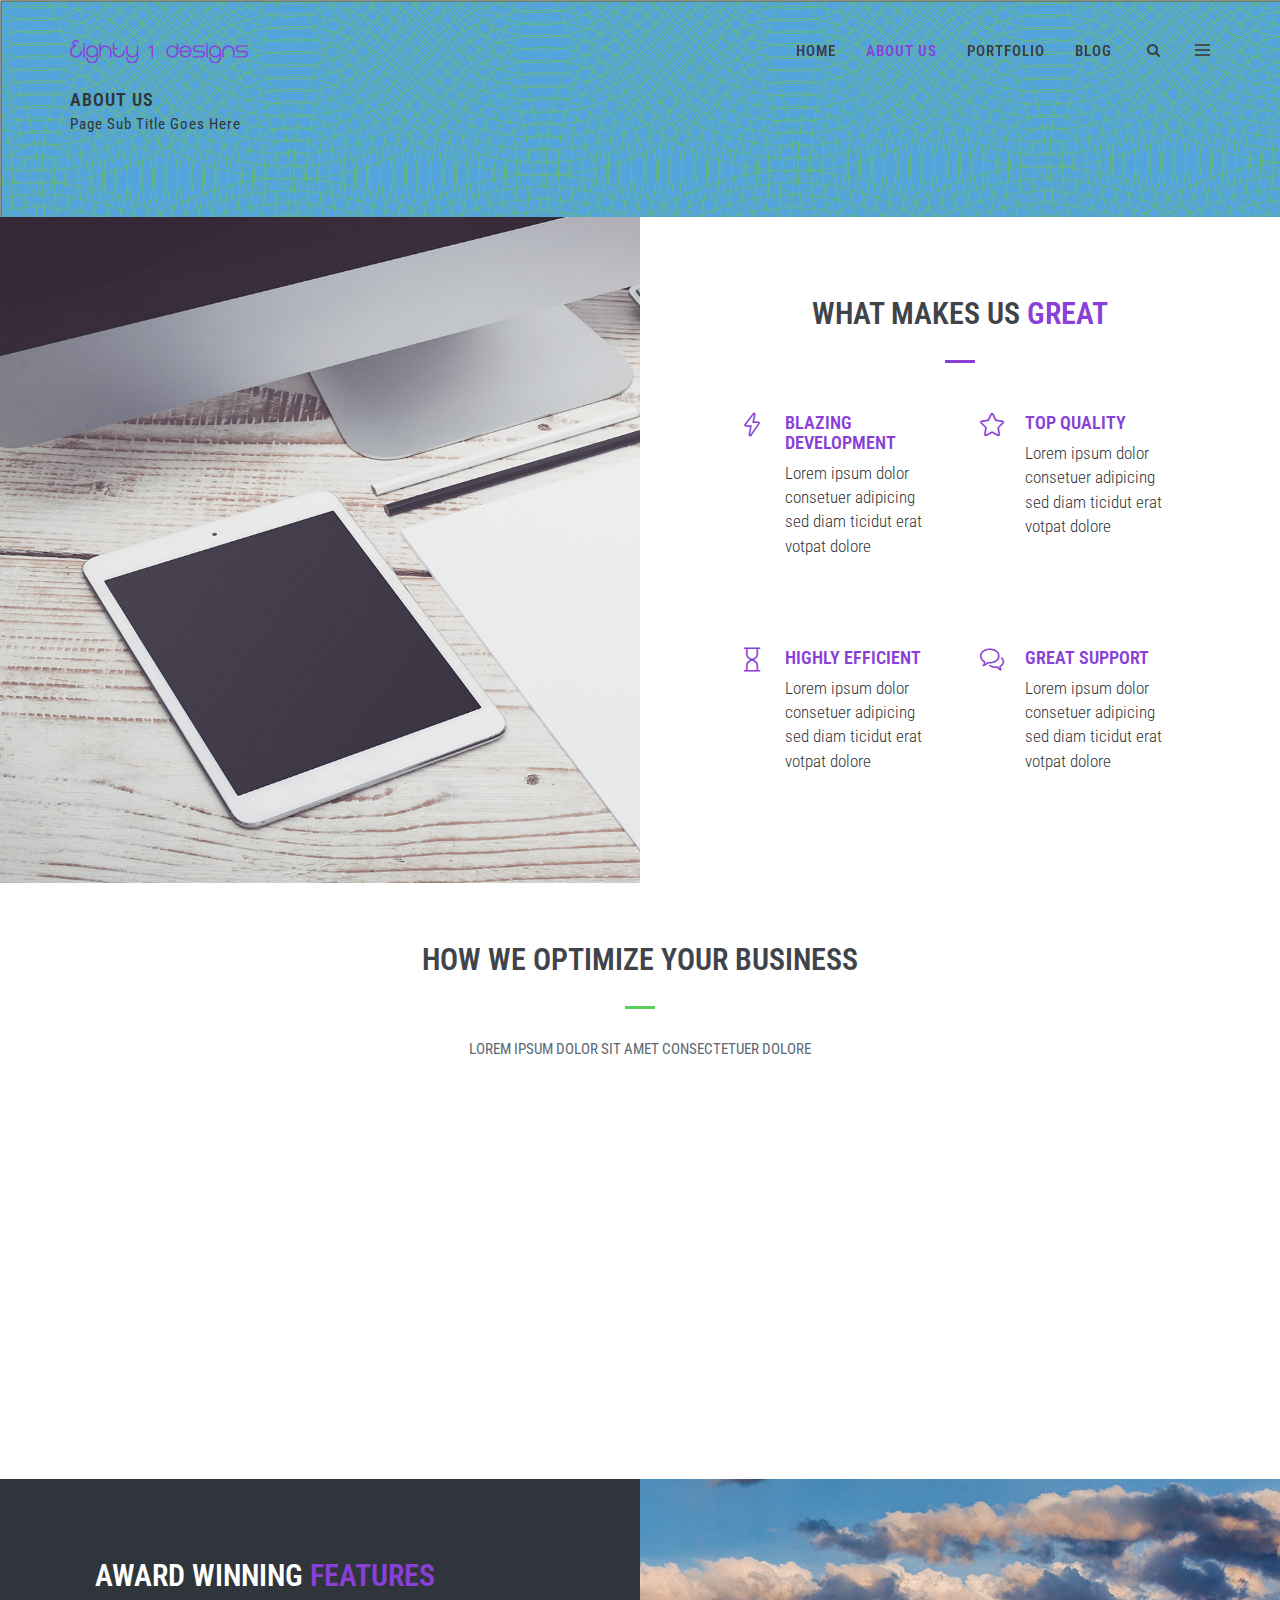
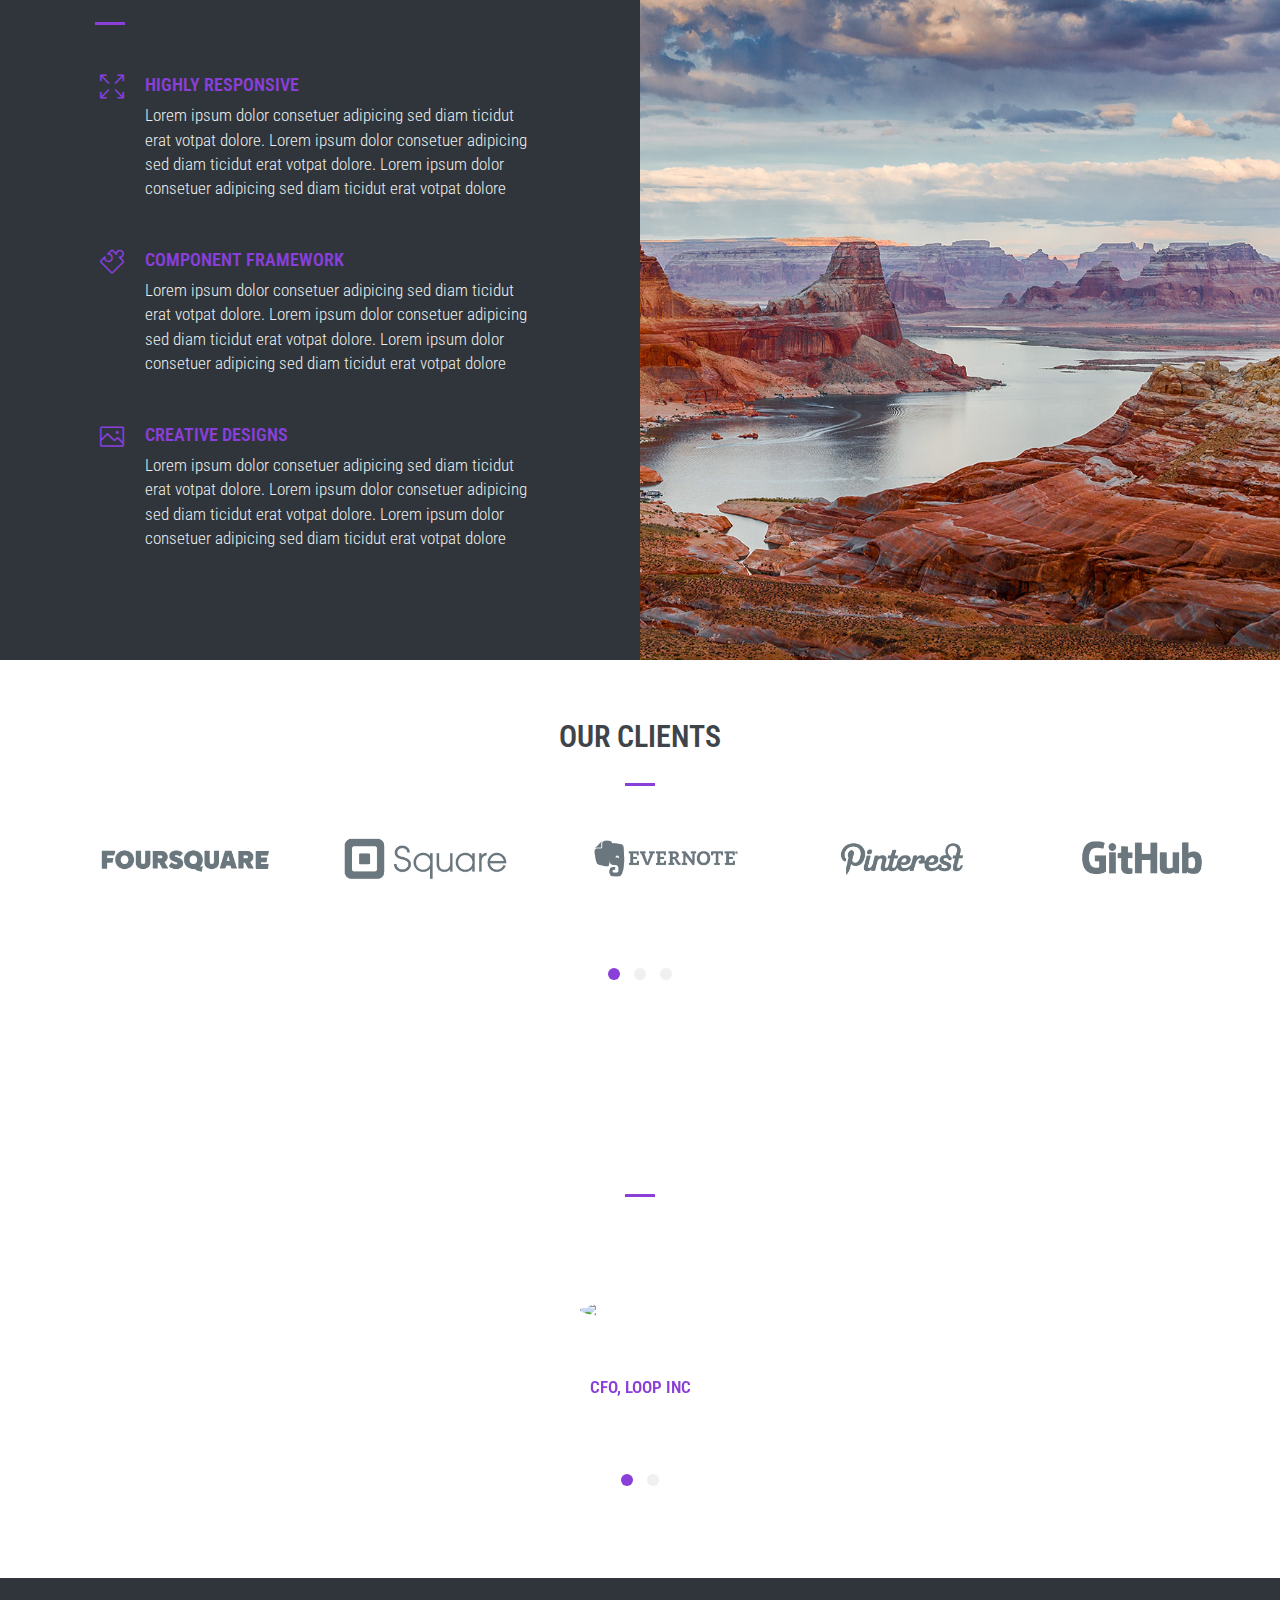
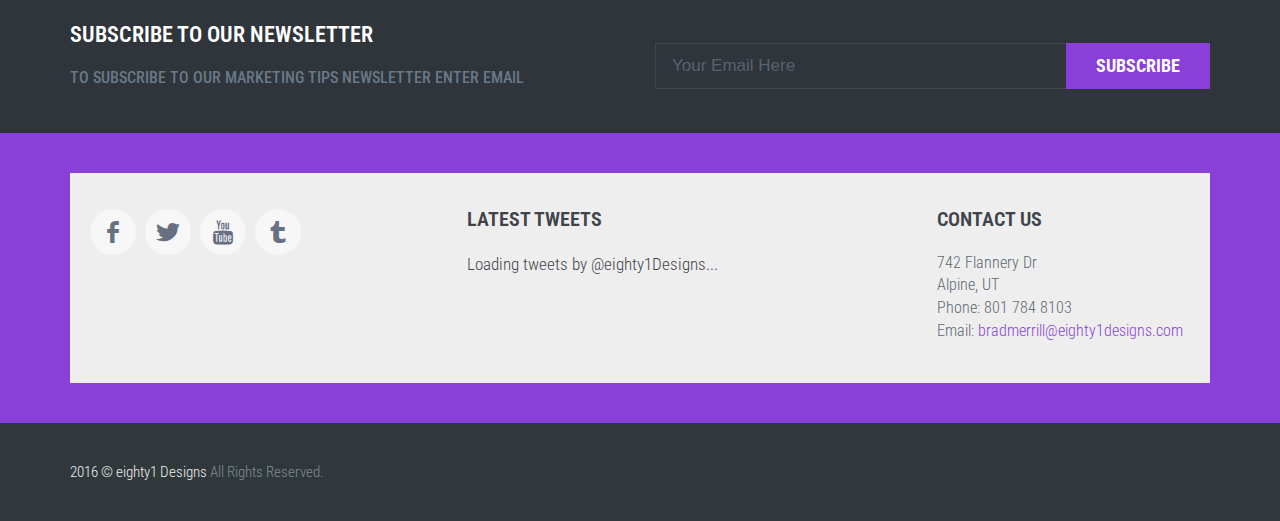
==== commit 7572b6ac: "Fixed footers on all pages" ====
--- a/aboutUs.html
+++ b/aboutUs.html
@@ -667,8 +667,8 @@
             <div class="col-md-4 col-sm-6 col-xs-12">
               <div class="c-left">
                 <div class="socicon">
-                  <a href="#" class="socicon-btn socicon-btn-circle socicon-solid c-bg-grey-1 c-font-grey-2 c-theme-on-hover socicon-facebook tooltips" data-original-title="Facebook" data-container="body"></a>
-                  <a href="#" class="socicon-btn socicon-btn-circle socicon-solid c-bg-grey-1 c-font-grey-2 c-theme-on-hover socicon-twitter tooltips" data-original-title="Twitter" data-container="body"></a>
+                  <a href="" class="socicon-btn socicon-btn-circle socicon-solid c-bg-grey-1 c-font-grey-2 c-theme-on-hover socicon-facebook tooltips" data-original-title="Facebook" data-container="body"></a>
+                  <a href="https://twitter.com/eighty1Designs" class="socicon-btn socicon-btn-circle socicon-solid c-bg-grey-1 c-font-grey-2 c-theme-on-hover socicon-twitter tooltips" data-original-title="Twitter" data-container="body"></a>
                   <a href="#" class="socicon-btn socicon-btn-circle socicon-solid c-bg-grey-1 c-font-grey-2 c-theme-on-hover socicon-youtube tooltips" data-original-title="Youtube" data-container="body"></a>
                   <a href="#" class="socicon-btn socicon-btn-circle socicon-solid c-bg-grey-1 c-font-grey-2 c-theme-on-hover socicon-tumblr tooltips" data-original-title="Tumblr" data-container="body"></a>
                 </div>
@@ -680,7 +680,7 @@
                 <div class="c-line-left hide"></div>
               </div>
               <div class="c-twitter">
-                <a class="twitter-timeline" href="https://twitter.com/bmerrill2" data-theme="light" data-widget-id="733518210679480321" data-tweet-limit="2" data-chrome="noheader nofooter noscrollbar noborders transparent">Loading tweets by @bmerrill2...</a>
+                <a class="twitter-timeline" href="https://twitter.com/eighty1Designs" data-theme="light" data-widget-id="737878166660861952" data-tweet-limit="2" data-chrome="noheader nofooter noscrollbar noborders transparent">Loading tweets by @eighty1Designs...</a>
               </div>
             </div>
             <div class="col-md-3 col-sm-12 col-xs-12">
@@ -691,23 +691,22 @@
               <p class="c-address c-font-16"> 742 Flannery Dr
                 <br/> Alpine, UT
                 <br/> Phone: 801 784 8103
-                <br/> Fax:
                 <br/> Email:
-                <a href="mailto:info@jango.com">
-                  <span class="c-theme-color">info@jango.com</span>
+                <a href="mailto:bradmerrill@eighty1designs.com">
+                  <span class="c-theme-color">bradmerrill@eighty1designs.com</span>
                 </a>
               </p>
             </div>
           </div>
         </div>
-        </div>
-      </div>
+      </div>
+    </div>
     </div>
     <div class="c-postfooter c-bg-dark-2">
       <div class="container">
         <div class="row">
           <div class="col-md-6 col-sm-12 c-col">
-            <p class="c-copyright c-font-grey">2015 &copy; JANGO
+            <p class="c-copyright c-font-grey">2016 &copy; eighty1 Designs
               <span class="c-font-grey-3">All Rights Reserved.</span>
             </p>
           </div>
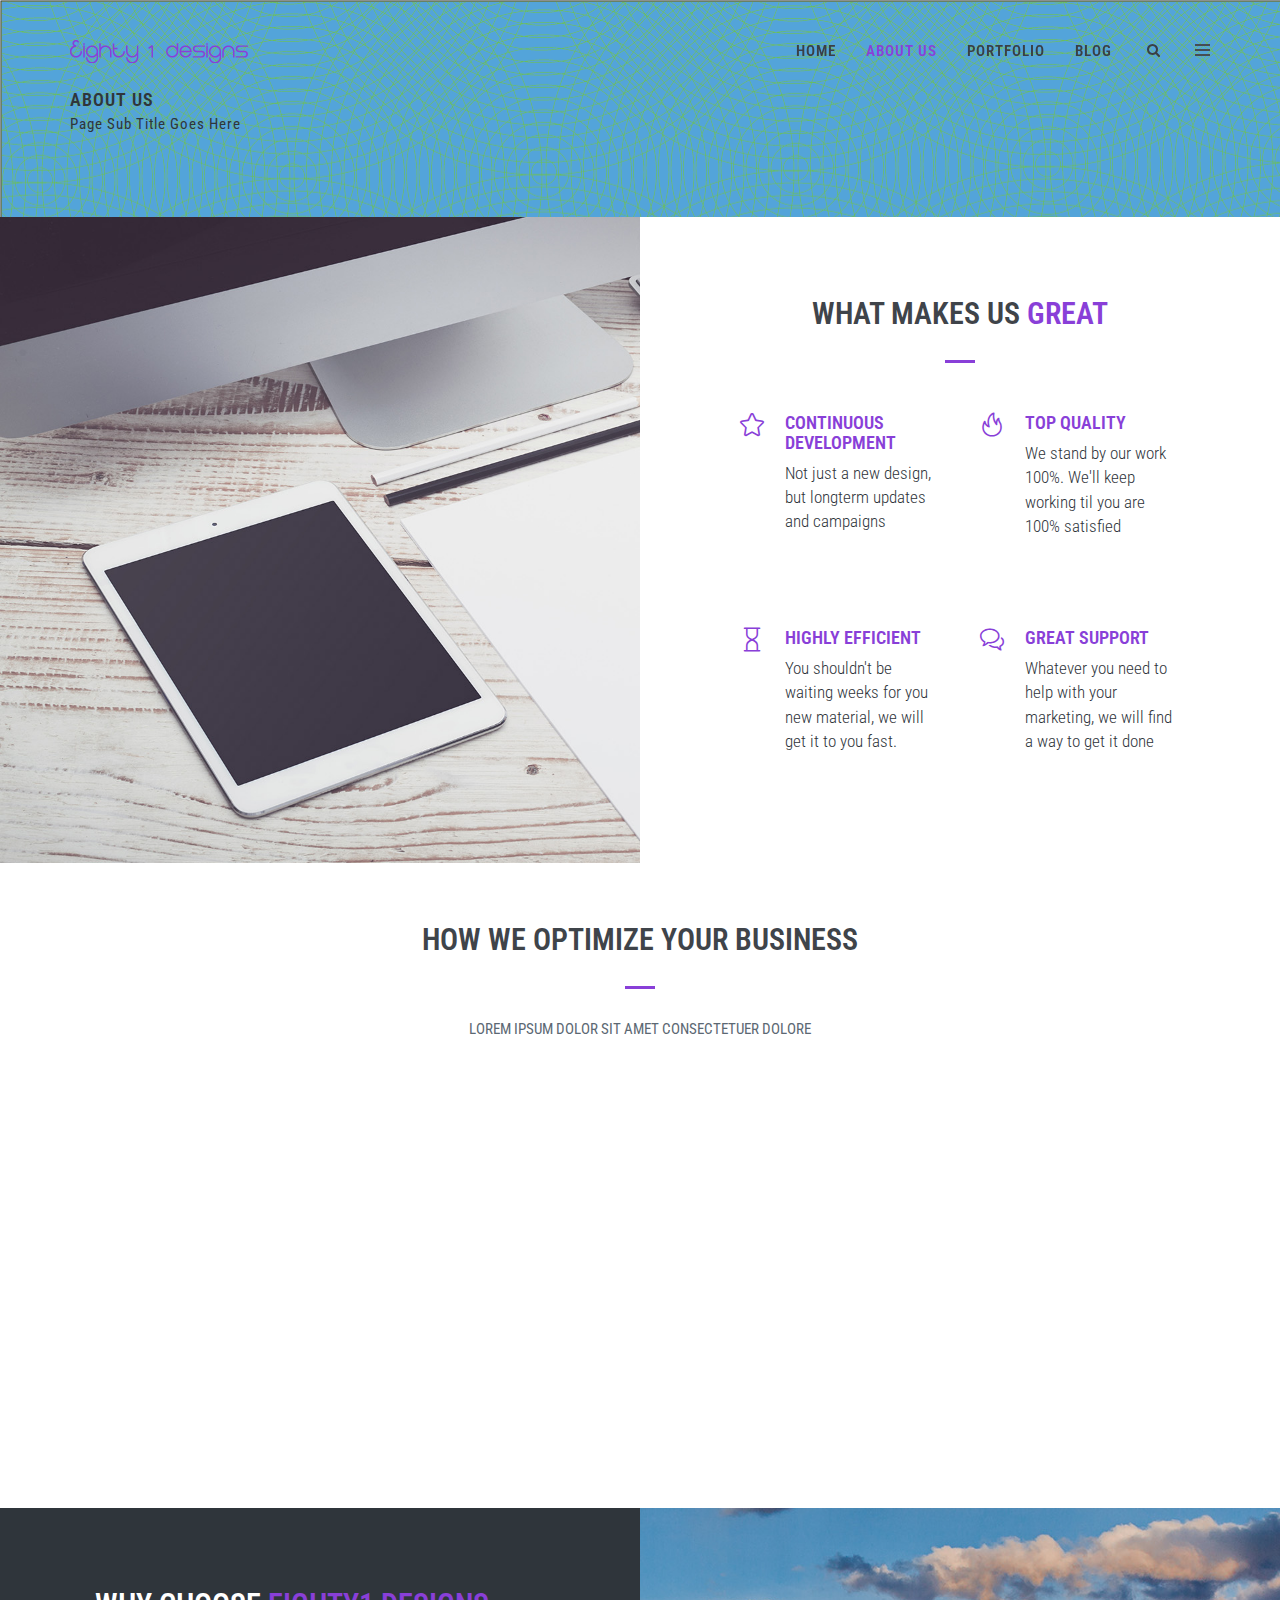
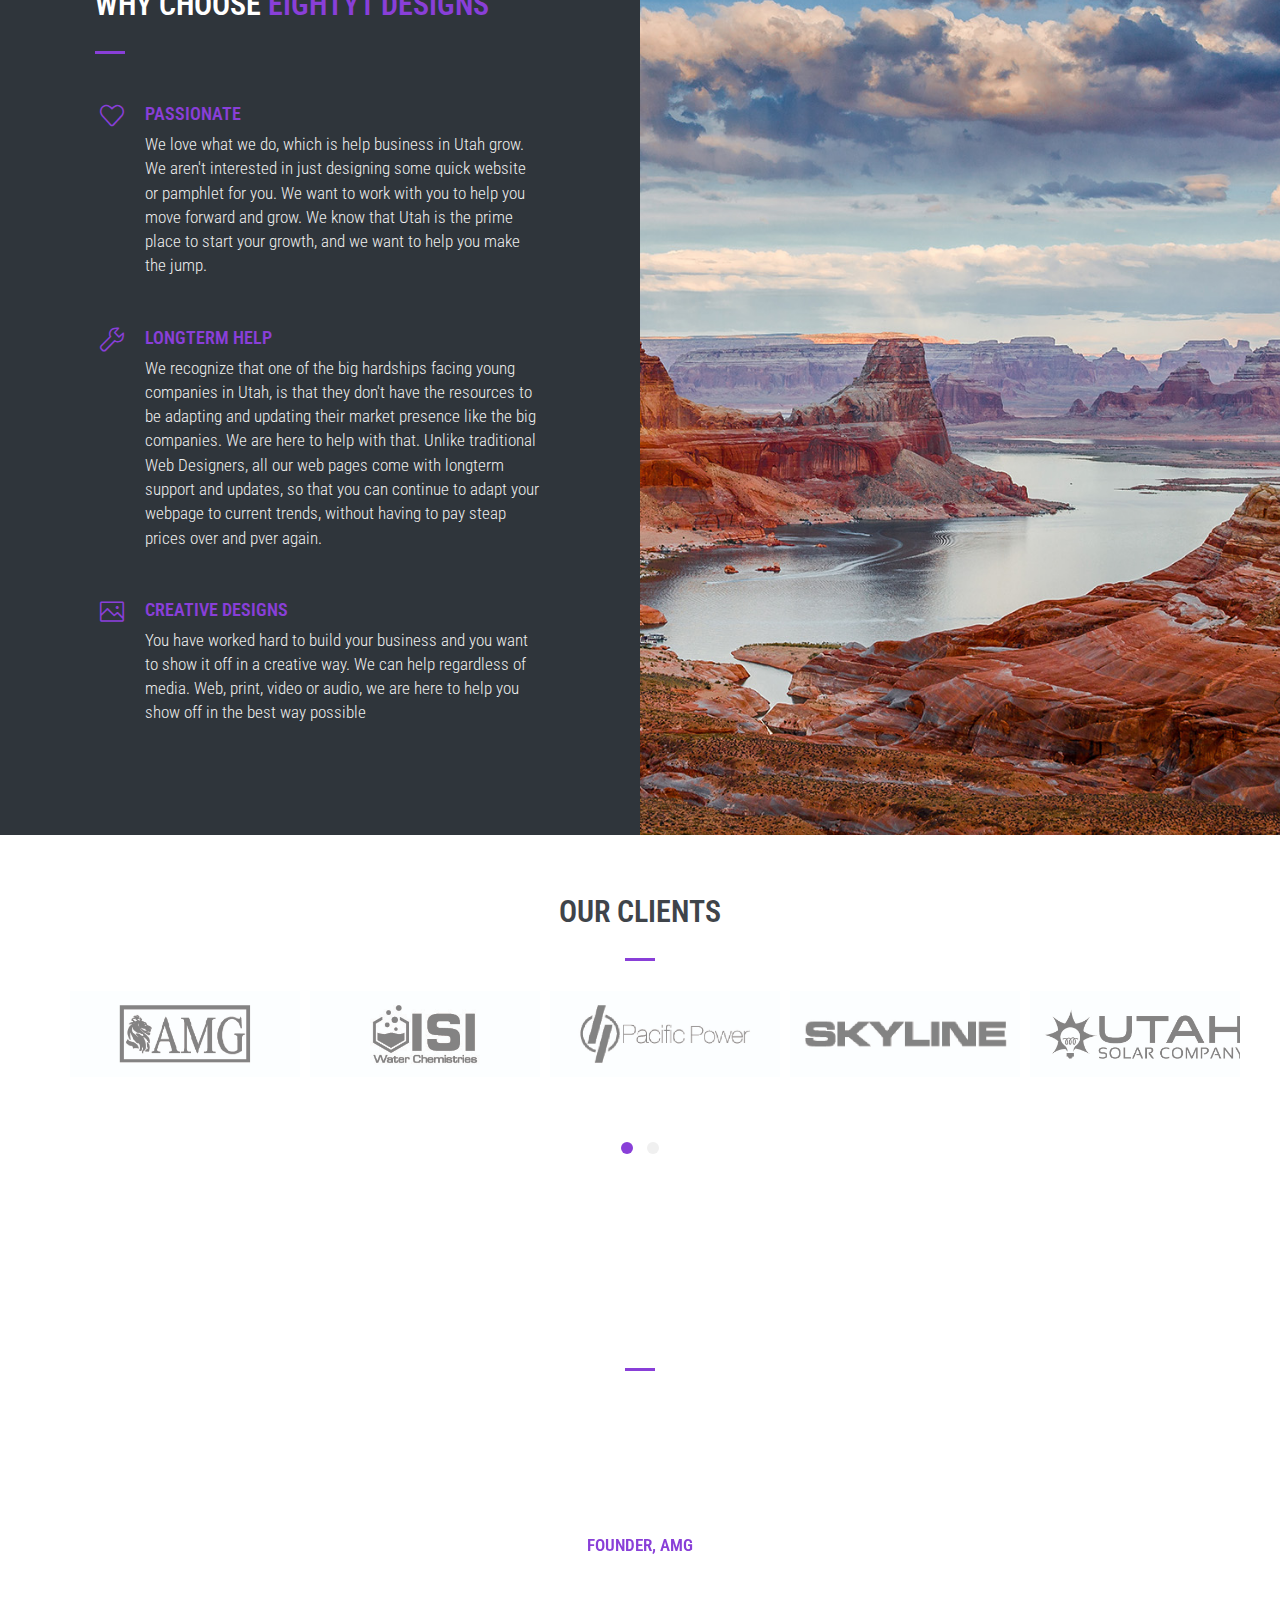
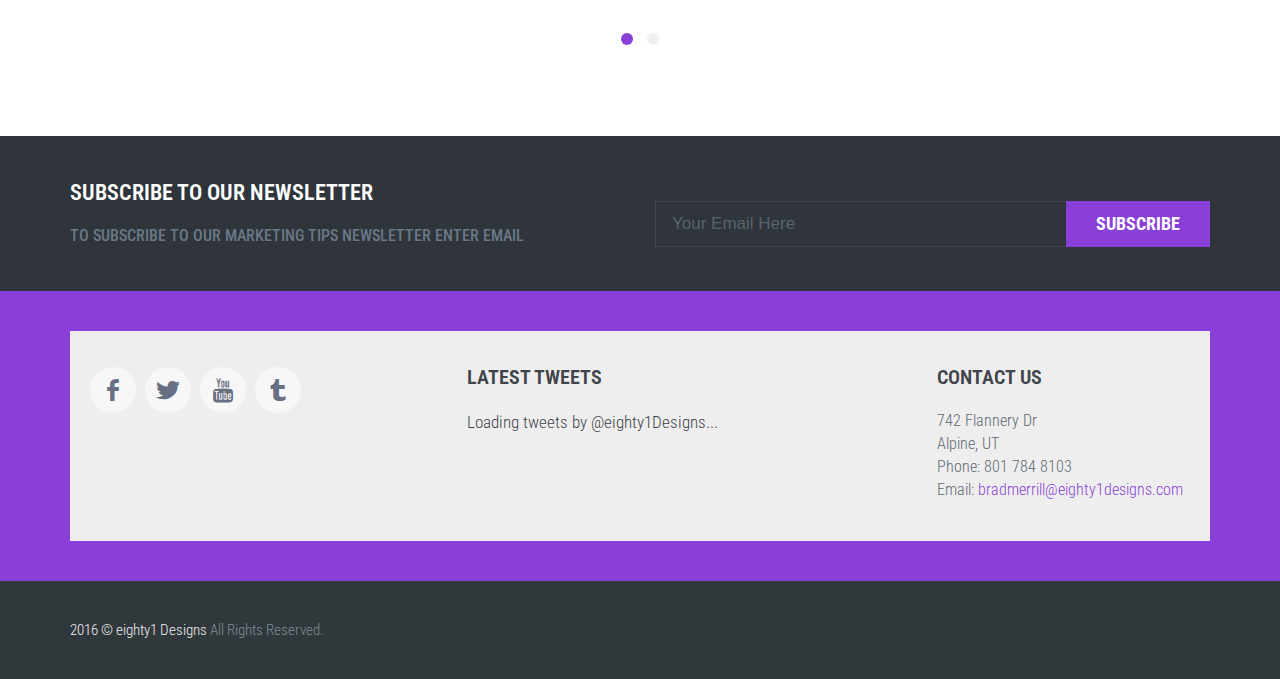
==== commit 47ac0188: "updated the about us page" ====
--- a/aboutUs.html
+++ b/aboutUs.html
@@ -359,7 +359,7 @@
     </div>
     <!-- END: LAYOUT/BREADCRUMBS/BREADCRUMBS-3 -->
     <!-- BEGIN: PAGE CONTENT -->
-    <!-- BEGIN: CONTENT/FEATURES/FEATURES-13-2 -->
+        <!-- BEGIN: CONTENT/FEATURES/FEATURES-13-2 -->
     <!-- BEGIN: FEATURES 13.2 -->
     <div class="c-content-box c-size-md c-no-padding c-bg-img-center" style="background-image: url(assets/base/img/content/aboutUs/macDesk.jpg)">
       <div class="c-content-feature-13">
@@ -374,17 +374,18 @@
               </div>
               <div class="row">
                 <div class="col-sm-6 c-feature-13-tile">
-                  <i class="icon-energy c-theme-font c-font-24"></i>
-                  <div class="c-feature-13-content">
-                    <h4 class="c-font-uppercase c-theme-font c-font-bold">Blazing Development</h4>
-                    <p class="c-font-dark">Lorem ipsum dolor consetuer adipicing sed diam ticidut erat votpat dolore</p>
-                  </div>
-                </div>
-                <div class="col-sm-6 c-feature-13-tile">
                   <i class="icon-star c-theme-font c-font-24"></i>
                   <div class="c-feature-13-content">
+                    <h4 class="c-font-uppercase c-theme-font c-font-bold">Continuous
+                                                                        <br/> Development</h4>
+                    <p class="c-font-dark">Not just a new design, but longterm updates and campaigns</p>
+                  </div>
+                </div>
+                <div class="col-sm-6 c-feature-13-tile">
+                  <i class="icon-fire c-theme-font c-font-24"></i>
+                  <div class="c-feature-13-content">
                     <h4 class="c-font-uppercase c-theme-font c-font-bold">Top Quality</h4>
-                    <p class="c-font-dark">Lorem ipsum dolor consetuer adipicing sed diam ticidut erat votpat dolore</p>
+                    <p class="c-font-dark">We stand by our work 100%. We'll keep working til you are 100% satisfied</p>
                   </div>
                 </div>
               </div>
@@ -393,14 +394,14 @@
                   <i class="icon-hourglass c-theme-font c-font-24"></i>
                   <div class="c-feature-13-content">
                     <h4 class="c-font-uppercase c-theme-font c-font-bold">Highly Efficient</h4>
-                    <p class="c-font-dark">Lorem ipsum dolor consetuer adipicing sed diam ticidut erat votpat dolore</p>
+                    <p class="c-font-dark">You shouldn't be waiting weeks for you new material, we will get it to you fast.</p>
                   </div>
                 </div>
                 <div class="col-sm-6 c-feature-13-tile">
                   <i class="icon-bubbles c-theme-font c-font-24"></i>
                   <div class="c-feature-13-content">
                     <h4 class="c-font-uppercase c-theme-font c-font-bold">Great Support</h4>
-                    <p class="c-font-dark">Lorem ipsum dolor consetuer adipicing sed diam ticidut erat votpat dolore</p>
+                    <p class="c-font-dark">Whatever you need to help with your marketing, we will find a way to get it done</p>
                   </div>
                 </div>
               </div>
@@ -418,7 +419,7 @@
           <div class="col-md-12">
             <div class="c-content-title-1 c-margin-b-60">
               <h3 class="c-center c-font-uppercase c-font-bold"> How We Optimize Your Business </h3>
-              <div class="c-line-center"></div>
+              <div class="c-line-center c-theme-bg"></div>
               <p class="c-center c-font-uppercase c-font-17"> Lorem ipsum dolor sit amet consectetuer dolore </p>
             </div>
           </div>
@@ -431,8 +432,8 @@
                                         <span class="c-theme-color fa fa-university fa-4x"></span>
                 </span>
               </div>
-              <div class="c-title c-font-20 c-font-bold c-font-uppercase">1. First Important STEP</div>
-              <div class="c-description c-font-17"> Lorem ipsum dolor sit consectetuer adipiscing elit et diam nonummy. </div>
+              <div class="c-title c-font-20 c-font-bold c-font-uppercase">1. Learning</div>
+              <div class="c-description c-font-17"> We will meet with you and learn everything we can about your business. We can't help if we don't understand. </div>
               <button class="btn c-btn-square c-theme-btn c-btn-border1-2x c-btn-uppercase c-btn-bold">EXPLORE</button>
             </div>
           </div>
@@ -443,8 +444,8 @@
                                         <span class="c-theme-color fa fa-puzzle-piece fa-4x"></span>
                 </span>
               </div>
-              <div class="c-title c-font-20 c-font-bold c-font-uppercase">2. Second Phase</div>
-              <div class="c-description c-font-17"> Lorem ipsum dolor sit consectetuer adipiscing elit et diam nonummy. </div>
+              <div class="c-title c-font-20 c-font-bold c-font-uppercase">2. Building</div>
+              <div class="c-description c-font-17"> We will get to work building your product, making sure you are satisfied with every milestone we hit  </div>
               <button class="btn c-btn-square c-theme-btn c-btn-uppercase c-btn-bold">EXPLORE</button>
             </div>
           </div>
@@ -455,8 +456,8 @@
                                         <span class="c-theme-color fa fa-magic fa-4x"></span>
                 </span>
               </div>
-              <div class="c-title c-font-20 c-font-bold c-font-uppercase">3. Final Action</div>
-              <div class="c-description c-font-17"> Lorem ipsum dolor sit consectetuer adipiscing elit et diam nonummy. </div>
+              <div class="c-title c-font-20 c-font-bold c-font-uppercase">3. Winning</div>
+              <div class="c-description c-font-17"> We release your new strategy and you watch as you win more and more customers </div>
               <button class="btn c-btn-square c-theme-btn c-btn-uppercase c-btn-bold">EXPLORE</button>
             </div>
           </div>
@@ -472,31 +473,31 @@
           <div class="col-md-6 c-bg-dark">
             <div class="c-feature-13-container">
               <div class="c-content-title-1">
-                <h3 class="c-font-uppercase c-font-white c-font-bold">Award Winning
-                                        <span class="c-theme-font">Features</span>
+                <h3 class="c-font-uppercase c-font-white c-font-bold">Why Choose
+                                        <span class="c-theme-font">eighty1 Designs</span>
                                     </h3>
                 <div class="c-line-left c-theme-bg"></div>
               </div>
               <div class="row">
                 <div class="c-feature-13-tile">
-                  <i class="icon-size-fullscreen c-theme-font c-font-24"></i>
+                  <i class="icon-heart c-theme-font c-font-24"></i>
                   <div class="c-feature-13-content">
-                    <h4 class="c-font-uppercase c-theme-font c-font-bold">Highly Responsive</h4>
-                    <p class="c-font-grey">Lorem ipsum dolor consetuer adipicing sed diam ticidut erat votpat dolore. Lorem ipsum dolor consetuer adipicing sed diam ticidut erat votpat dolore. Lorem ipsum dolor consetuer adipicing sed diam ticidut erat votpat dolore</p>
+                    <h4 class="c-font-uppercase c-theme-font c-font-bold">Passionate</h4>
+                    <p class="c-font-grey">We love what we do, which is help business in Utah grow. We aren't interested in just designing some quick website or pamphlet for you. We want to work with you to help you move forward and grow. We know that Utah is the prime place to start your growth, and we want to help you make the jump.</p>
                   </div>
                 </div>
                 <div class="c-feature-13-tile">
-                  <i class="icon-puzzle c-theme-font c-font-24"></i>
+                  <i class="icon-wrench c-theme-font c-font-24"></i>
                   <div class="c-feature-13-content">
-                    <h4 class="c-font-uppercase c-theme-font c-font-bold">Component Framework</h4>
-                    <p class="c-font-grey">Lorem ipsum dolor consetuer adipicing sed diam ticidut erat votpat dolore. Lorem ipsum dolor consetuer adipicing sed diam ticidut erat votpat dolore. Lorem ipsum dolor consetuer adipicing sed diam ticidut erat votpat dolore</p>
+                    <h4 class="c-font-uppercase c-theme-font c-font-bold">Longterm Help</h4>
+                    <p class="c-font-grey">We recognize that one of the big hardships facing young companies in Utah, is that they don't have the resources to be adapting and updating their market presence like the big companies. We are here to help with that. Unlike traditional Web Designers, all our web pages come with longterm support and updates, so that you can continue to adapt your webpage to current trends, without having to pay steap prices over and pver again.</p>
                   </div>
                 </div>
                 <div class="c-feature-13-tile">
                   <i class="icon-picture c-theme-font c-font-24"></i>
                   <div class="c-feature-13-content">
                     <h4 class="c-font-uppercase c-theme-font c-font-bold">Creative Designs</h4>
-                    <p class="c-font-grey">Lorem ipsum dolor consetuer adipicing sed diam ticidut erat votpat dolore. Lorem ipsum dolor consetuer adipicing sed diam ticidut erat votpat dolore. Lorem ipsum dolor consetuer adipicing sed diam ticidut erat votpat dolore</p>
+                    <p class="c-font-grey">You have worked hard to build your business and you want to show it off in a creative way. We can help regardless of media. Web, print, video or audio, we are here to help you show off in the best way possible</p>
                   </div>
                 </div>
               </div>
@@ -507,7 +508,6 @@
     </div>
     <!-- END: FEATURES 13-3 -->
     <!-- END: CONTENT/FEATURES/FEATURES-13-3 -->
-   
     <!-- BEGIN: CONTENT/SLIDERS/CLIENT-LOGOS-1 -->
     <div class="c-content-box c-size-md c-bg-white">
       <div class="container">
@@ -522,60 +522,31 @@
           <!-- Begin: Owlcarousel -->
           <div class="owl-carousel owl-theme c-theme">
             <div class="item">
-              <a href="#">
-                <img src="assets/base/img/content/client-logos/logo1.jpg" alt="" />
+              <a href="http://www.amgjobs.com">
+                <img src="assets/base/img/content/aboutUs/logos/amg-01.jpg" alt="" />
               </a>
             </div>
             <div class="item">
-              <a href="#">
-                <img src="assets/base/img/content/client-logos/logo2.jpg" alt="" />
+              <a href="http://www.isiwater.com">
+                <img src="assets/base/img/content/aboutUs/logos/isi-01.jpg" alt="" />
               </a>
             </div>
             <div class="item">
-              <a href="#">
-                <img src="assets/base/img/content/client-logos/logo3.jpg" alt="" />
+                <img src="assets/base/img/content/aboutUs/logos/pacificPower-01.jpg" alt="" />
               </a>
             </div>
             <div class="item">
-              <a href="#">
-                <img src="assets/base/img/content/client-logos/logo4.jpg" alt="" />
+                <img src="assets/base/img/content/aboutUs/logos/skyline-01.jpg" alt="" />
               </a>
             </div>
             <div class="item">
-              <a href="#">
-                <img src="assets/base/img/content/client-logos/logo5.jpg" alt="" />
+                <img src="assets/base/img/content/aboutUs/logos/utahSolar-01.jpg" alt="" />
               </a>
             </div>
             <div class="item">
-              <a href="#">
-                <img src="assets/base/img/content/client-logos/logo6.jpg" alt="" />
+                <img src="assets/base/img/content/aboutUs/logos/amgEnergy-01.jpg" alt="" />
               </a>
             </div>
-            <div class="item">
-              <a href="#">
-                <img src="assets/base/img/content/client-logos/logo7.jpg" alt="" />
-              </a>
-            </div>
-            <div class="item">
-              <a href="#">
-                <img src="assets/base/img/content/client-logos/logo8.jpg" alt="" />
-              </a>
-            </div>
-            <div class="item">
-              <a href="#">
-                <img src="assets/base/img/content/client-logos/logo9.jpg" alt="" />
-              </a>
-            </div>
-            <div class="item">
-              <a href="#">
-                <img src="assets/base/img/content/client-logos/logo10.jpg" alt="" />
-              </a>
-            </div>
-            <div class="item">
-              <a href="#">
-                <img src="assets/base/img/content/client-logos/logo11.jpg" alt="" />
-              </a>
-            </div>
           </div>
           <!-- End-->
         </div>
@@ -583,7 +554,7 @@
       </div>
     </div>
     <!-- END: CONTENT/SLIDERS/CLIENT-LOGOS-1 -->
-     <!-- BEGIN: CONTENT/TESTIMONIALS/TESTIMONIALS-11 -->
+    <!-- BEGIN: CONTENT/TESTIMONIALS/TESTIMONIALS-11 -->
     <div class="c-content-box c-size-lg c-bg-parallax" style="background-image: url(assets/base/img/content/aboutUs/sunriseRun.jpg)">
       <div class="container">
         <!-- Begin: testimonials 4 component -->
@@ -598,24 +569,24 @@
           <div class="owl-carousel c-theme">
             <div class="item">
               <div class="c-content-testimonial-4">
-                <div class="c-content c-font-white"> Lorem ipsum dolor sit amet consectetuer adipiscing elit sed diam nonummy nibh euismod tincidunt ut laoreet dolore magna aliquam erat volutpat diam dolor sit amet consectetuer adipiscing elit </div>
+                <div class="c-content c-font-white"> The people at eighty1 Designs have been helping us since we started to increase brand awareness and gain new customers. We trust them with all our marketing needs. </div>
                 <div class="c-person">
-                  <img src="assets/base/img/content/team/team7.jpg" class="img-responsive">
+<!--                  <img src="assets/base/img/content/team/team7.jpg" class="img-responsive">-->
                   <div class="c-person-detail c-font-uppercase">
-                    <h4 class="c-name c-font-white">Mike Benson</h4>
-                    <p class="c-position c-font-bold c-theme-font">CFO, Loop Inc</p>
+                    <h4 class="c-name c-font-white">Chad Towner</h4>
+                    <p class="c-position c-font-bold c-theme-font">Founder, AMG</p>
                   </div>
                 </div>
               </div>
             </div>
             <div class="item">
               <div class="c-content-testimonial-4">
-                <div class="c-content c-font-white"> Lorem ipsum dolor sit amet consectetuer adipiscing elit sed diam nonummy nibh euismod tincidunt ut laoreet dolore magna aliquam erat volutpat diam dolor sit amet consectetuer adipiscing elit </div>
+                <div class="c-content c-font-white"> I love that eighty1 Designs is out one stop shop for all things marketing. Our website, pamhplets, shirts, hats, and logos have all come from eighty1 Designs. No matter what we need, they always find a way to make it work for us. </div>
                 <div class="c-person">
-                  <img src="assets/base/img/content/team/team3.jpg" class="img-responsive">
+<!--                  <img src="assets/base/img/content/team/team3.jpg" class="img-responsive">-->
                   <div class="c-person-detail c-font-uppercase">
-                    <h4 class="c-name c-font-white">John Doe</h4>
-                    <p class="c-position c-font-bold c-theme-font">CTO, Google Inc</p>
+                    <h4 class="c-name c-font-white">Tyler Jackson</h4>
+                    <p class="c-position c-font-bold c-theme-font">Founder, Pacific Power</p>
                   </div>
                 </div>
               </div>
@@ -630,31 +601,31 @@
     <!-- END: PAGE CONTENT -->
   </div>
   <!-- END: PAGE CONTAINER -->
-      <!-- BEGIN: CONTENT/MISC/SUBSCRIBE-FORM-1 -->
-    <div class="c-content-box c-size-sm c-bg-dark">
-      <div class="container">
-        <div class="c-content-subscribe-form-1">
-          <div class="row">
-            <div class="col-sm-6">
-              <h3 class="c-title c-font-30 c-font-uppercase c-font-bold">Subscribe to our newsletter</h3>
-              <div class="c-body c-font-16 c-font-uppercase c-font-sbold">To subscribe to our marketing tips newsletter enter email</div>
-            </div>
-            <div class="col-sm-6">
-              <form action="#">
-                <div class="input-group input-group-lg">
-                  <input type="text" class="form-control input-lg" placeholder="Your Email Here">
-                  <span class="input-group-btn">
+  <!-- BEGIN: CONTENT/MISC/SUBSCRIBE-FORM-1 -->
+  <div class="c-content-box c-size-sm c-bg-dark">
+    <div class="container">
+      <div class="c-content-subscribe-form-1">
+        <div class="row">
+          <div class="col-sm-6">
+            <h3 class="c-title c-font-30 c-font-uppercase c-font-bold">Subscribe to our newsletter</h3>
+            <div class="c-body c-font-16 c-font-uppercase c-font-sbold">To subscribe to our marketing tips newsletter enter email</div>
+          </div>
+          <div class="col-sm-6">
+            <form action="#">
+              <div class="input-group input-group-lg">
+                <input type="text" class="form-control input-lg" placeholder="Your Email Here">
+                <span class="input-group-btn">
                                             <button type="submit" class="btn c-theme-btn c-btn-uppercase btn-lg c-btn-bold c-btn-square">SUBSCRIBE</button>
                                         </span>
-                </div>
-              </form>
-            </div>
-          </div>
-        </div>
-      </div>
-    </div>
-    <!-- END: CONTENT/MISC/SUBSCRIBE-FORM-1 -->
-    <!-- END: PAGE CONTENT -->
+              </div>
+            </form>
+          </div>
+        </div>
+      </div>
+    </div>
+  </div>
+  <!-- END: CONTENT/MISC/SUBSCRIBE-FORM-1 -->
+  <!-- END: PAGE CONTENT -->
   </div>
   <!-- END: PAGE CONTAINER -->
   <!-- BEGIN: LAYOUT/FOOTERS/FOOTER-6 -->
